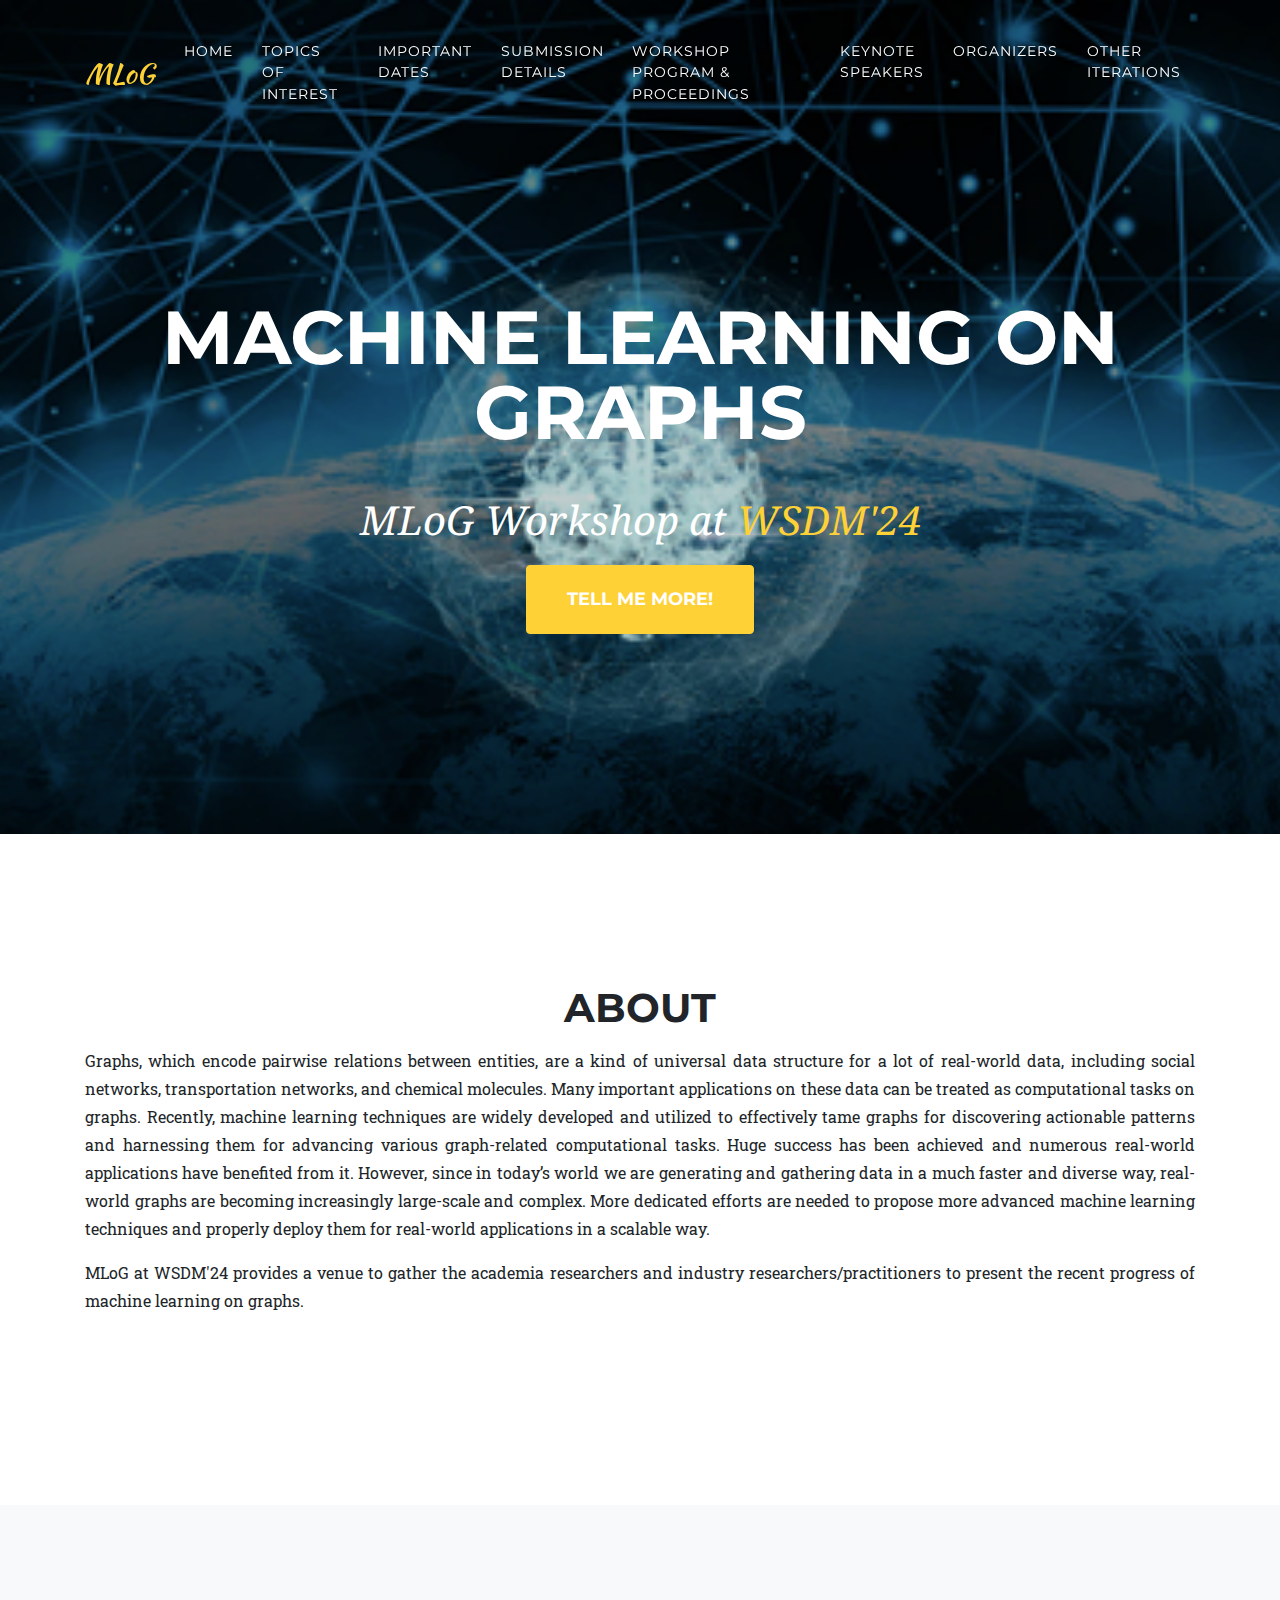
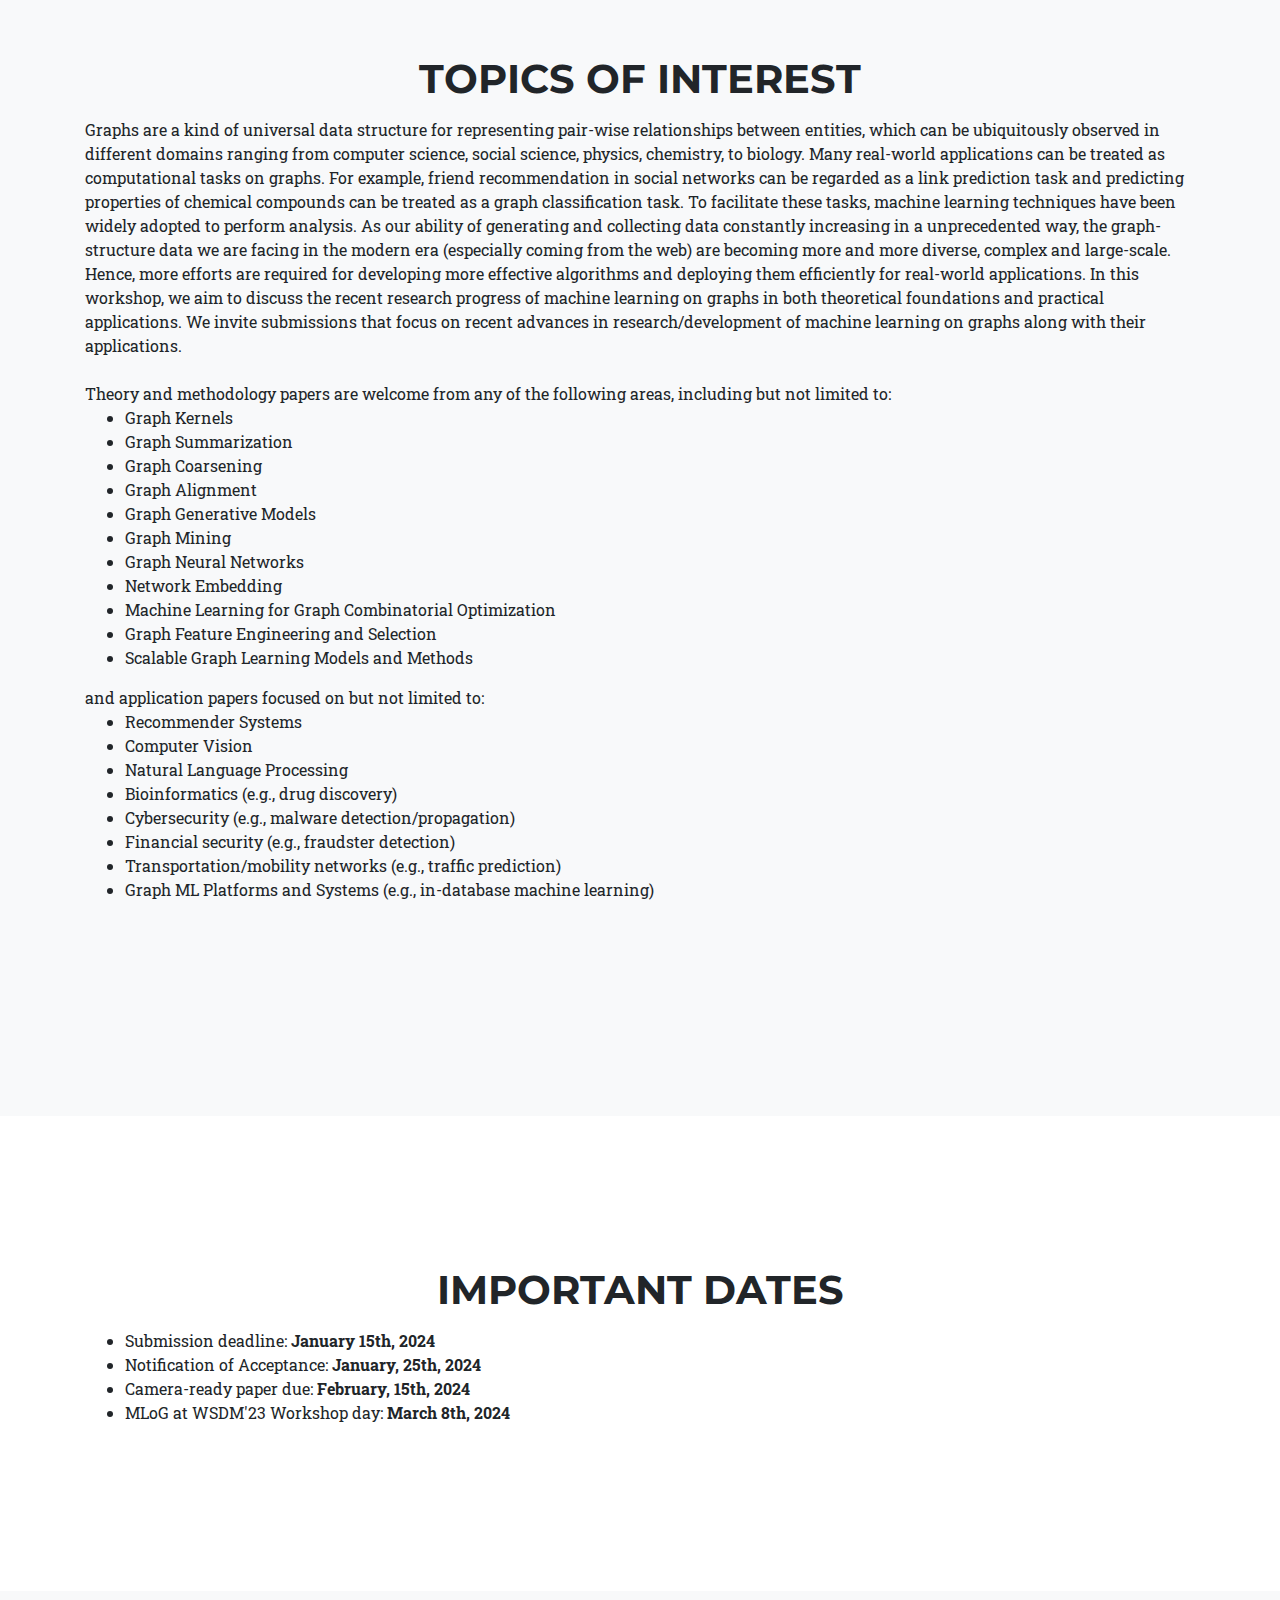
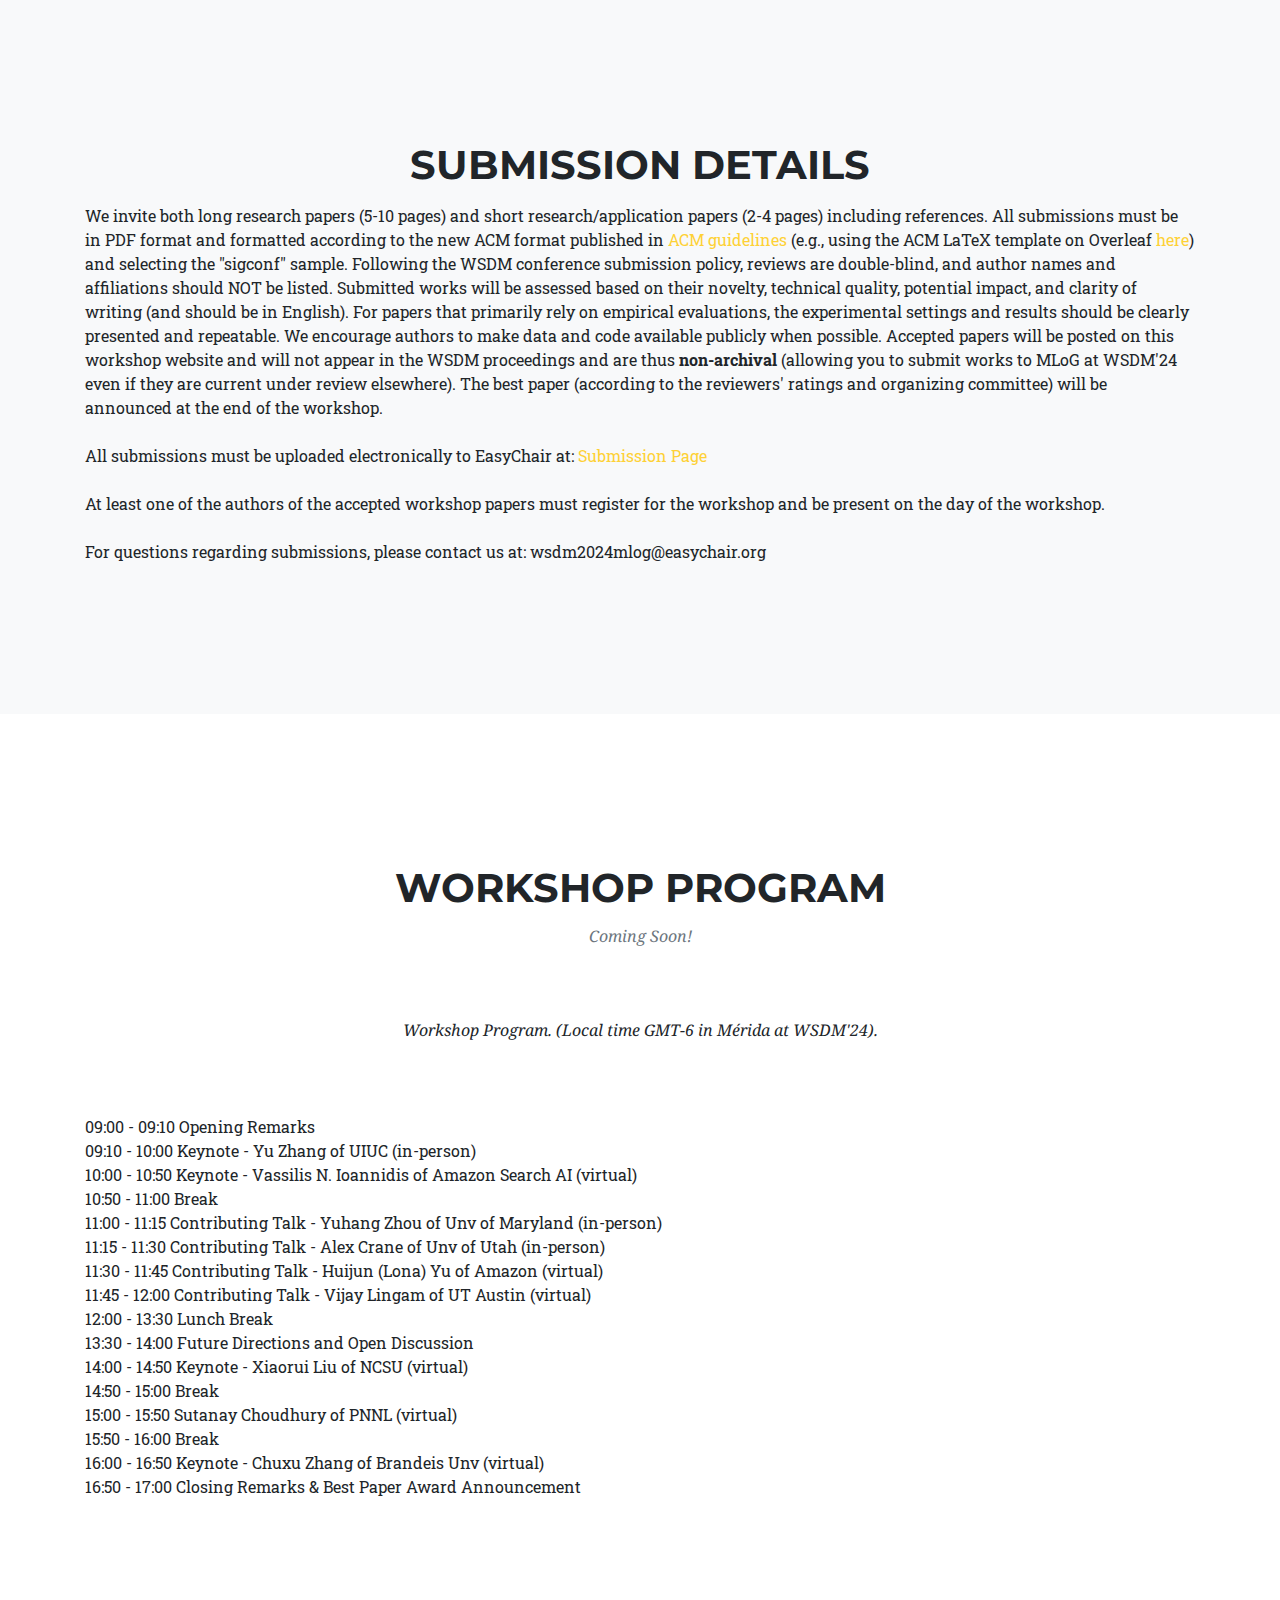
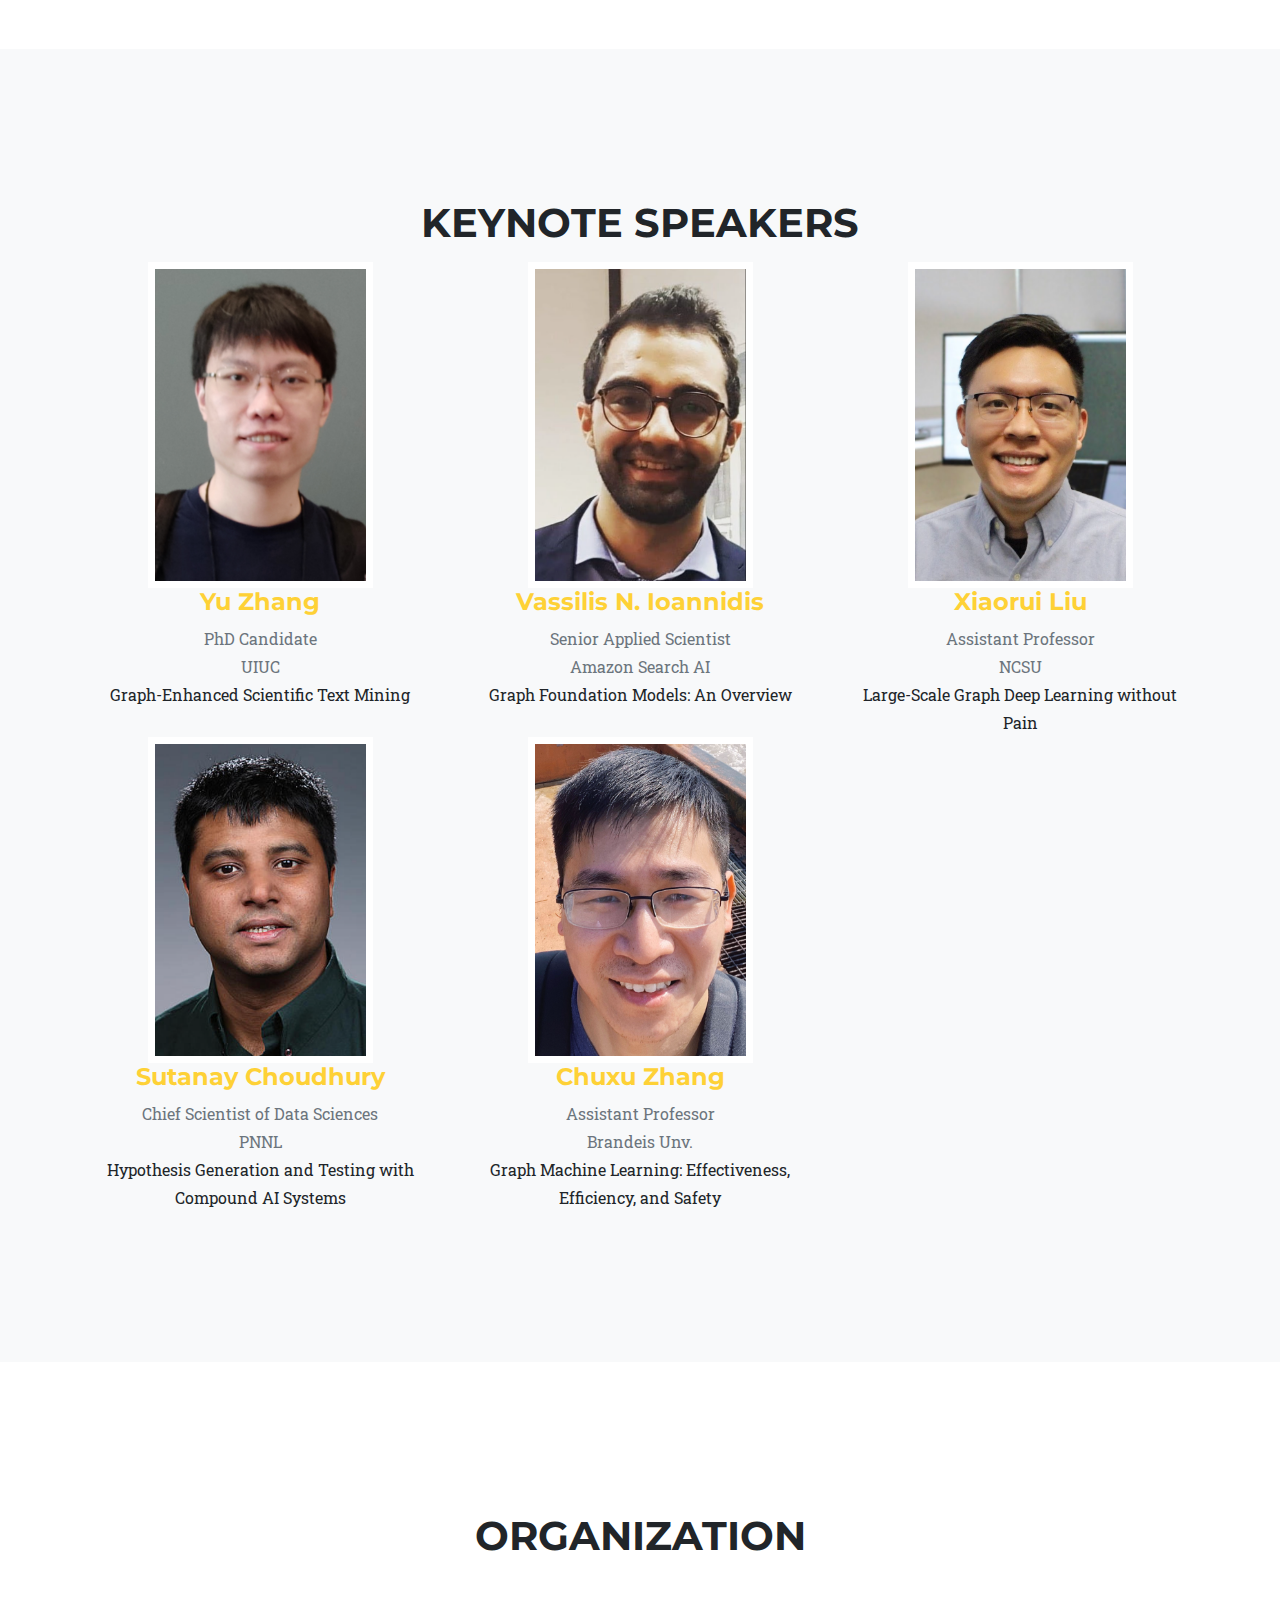
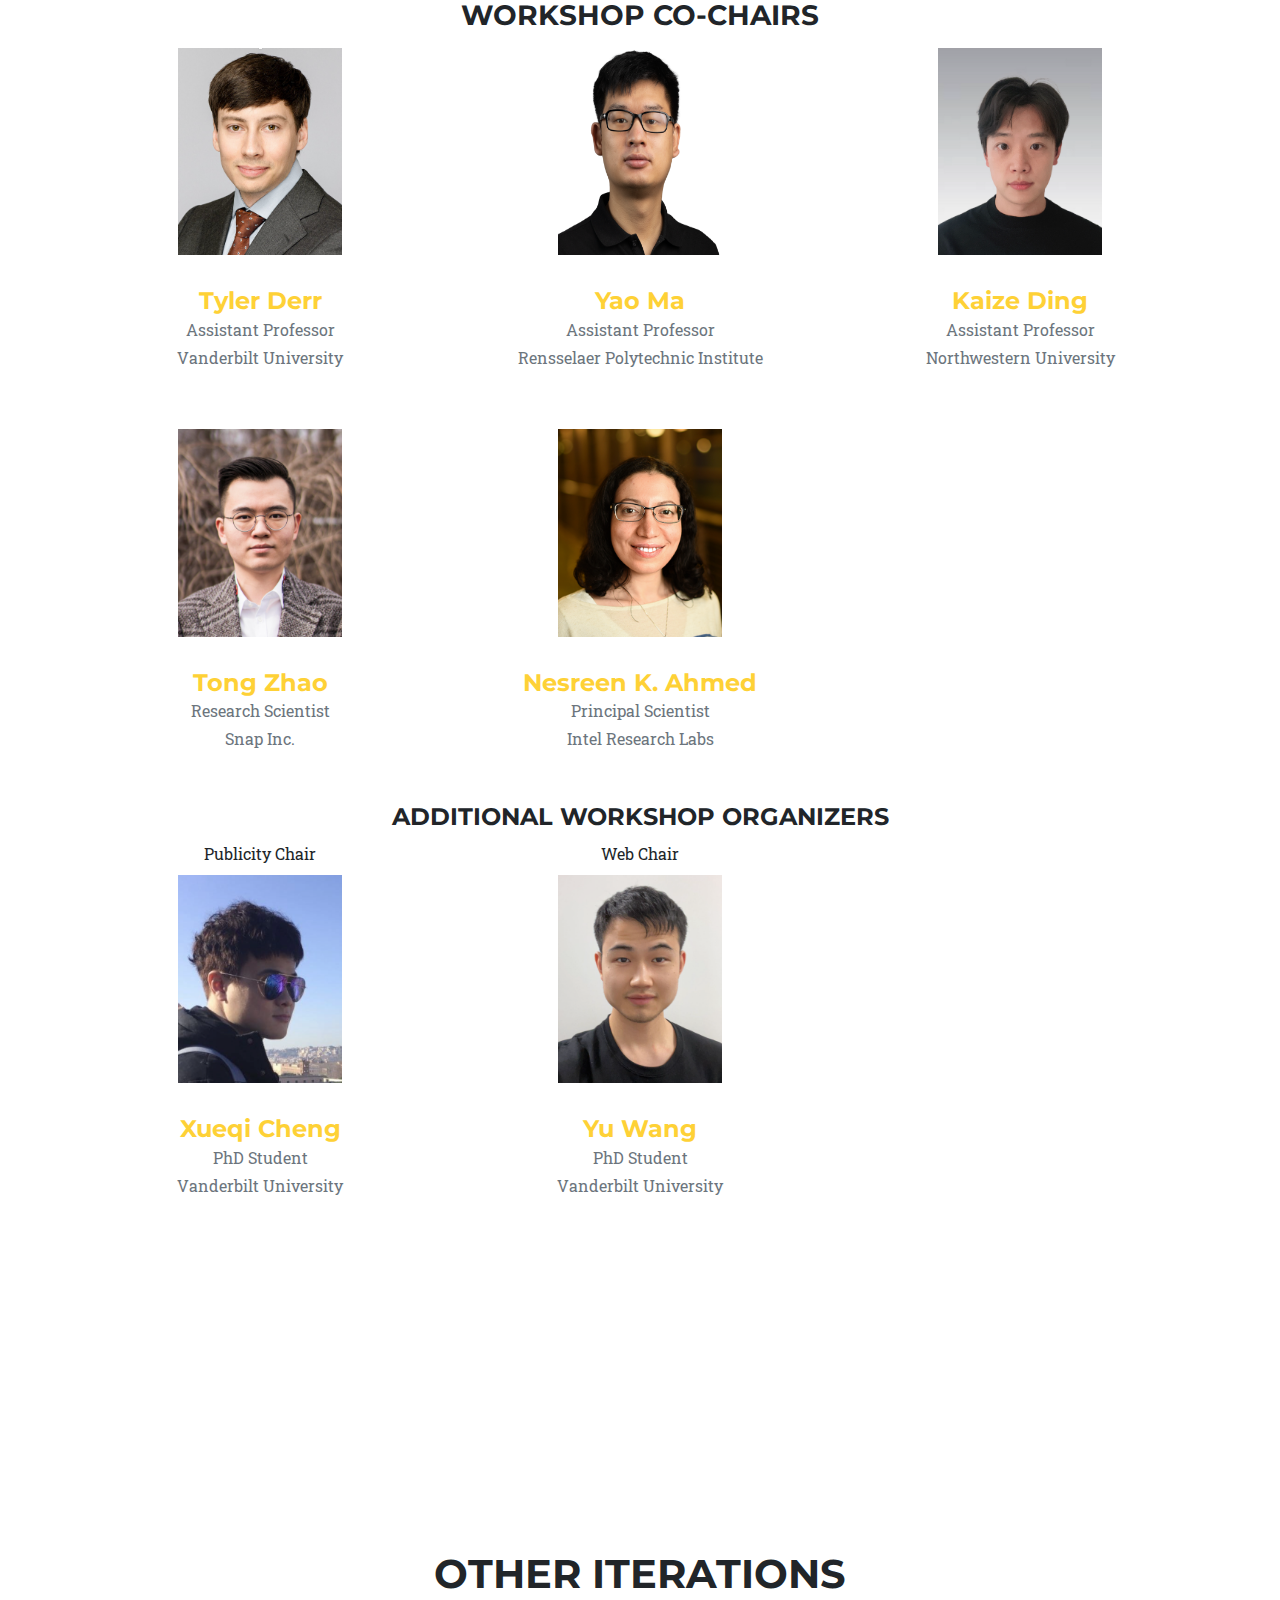
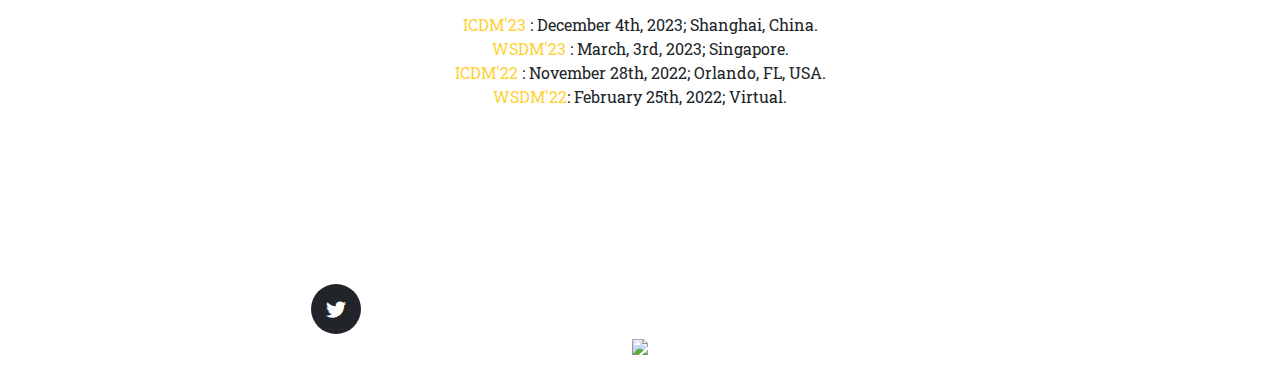
==== index.html @ b9ca14bf "Update index.html" ====
<!DOCTYPE html>
<html lang="en">

<head>

  <meta charset="utf-8">
  <meta name="viewport" content="width=device-width, initial-scale=1, shrink-to-fit=no">
  <meta name="description" content="">
  <meta name="author" content="">

  <title>Machine Learning on Graphs (MLoG) Workshop</title>

  <!-- Bootstrap core CSS -->
  <link href="vendor/bootstrap/css/bootstrap.min.css" rel="stylesheet">

  <!-- Custom fonts for this template -->
  <link href="vendor/fontawesome-free/css/all.min.css" rel="stylesheet" type="text/css">
  <link href="https://fonts.googleapis.com/css?family=Montserrat:400,700" rel="stylesheet" type="text/css">
  <link href='https://fonts.googleapis.com/css?family=Kaushan+Script' rel='stylesheet' type='text/css'>
  <link href='https://fonts.googleapis.com/css?family=Droid+Serif:400,700,400italic,700italic' rel='stylesheet'
    type='text/css'>
  <link href='https://fonts.googleapis.com/css?family=Roboto+Slab:400,100,300,700' rel='stylesheet' type='text/css'>

  <!-- Custom styles for this template -->
  <link href="css/agency.min.css" rel="stylesheet">

</head>

<body id="page-top">

  <!-- Navigation -->
  <nav class="navbar navbar-expand-lg navbar-dark fixed-top" id="mainNav">
    <div class="container">
      <a class="navbar-brand js-scroll-trigger" href="#page-top">MLoG</a>
      <button class="navbar-toggler navbar-toggler-right" type="button" data-toggle="collapse"
        data-target="#navbarResponsive" aria-controls="navbarResponsive" aria-expanded="false"
        aria-label="Toggle navigation">
        Menu
        <i class="fas fa-bars"></i>
      </button>
      <div class="collapse navbar-collapse" id="navbarResponsive">
        <ul class="navbar-nav text-uppercase ml-auto">
          <li class="nav-item">
            <a class="nav-link js-scroll-trigger" href="#home">Home</a>
          </li>
          <li class="nav-item">
            <a class="nav-link js-scroll-trigger" href="#toi">Topics of Interest</a>
          </li>
          <li class="nav-item">
            <a class="nav-link js-scroll-trigger" href="#dates">Important Dates</a>
          </li>
	  <li class="nav-item">
            <a class="nav-link js-scroll-trigger" href="#submission">Submission Details</a>
          </li>
          <li class="nav-item">
            <a class="nav-link js-scroll-trigger" href="#program">Workshop Program & Proceedings</a>
          </li>
	  <li class="nav-item">
            <a class="nav-link js-scroll-trigger" href="#keynote">Keynote Speakers</a>
          </li>
          <li class="nav-item">
            <a class="nav-link js-scroll-trigger" href="#team">Organizers</a>
          </li>
          <li class="nav-item">
            <a class="nav-link js-scroll-trigger" href="#past_years">Other Iterations</a>
          </li>
        </ul>
      </div>
    </div>
  </nav>

  <!-- Header -->
  <header class="masthead">
    <div class="container">
      <div class="intro-text">
        <div class="intro-heading text-uppercase">Machine Learning on Graphs</div>
	<div class="intro-lead-in">MLoG Workshop at <a href="https://www.wsdm-conference.org/2024/">WSDM'24</a></div>
	       <!-- <div class="intro-lead-in">Proceedings are available <a href="http://ceur-ws.org/Vol-2635/">on-line</a>.</div> -->
        <a class="btn btn-primary btn-xl text-uppercase js-scroll-trigger" href="#home">Tell Me More!</a>
      </div>
    </div>
  </header>

  <!-- Services -->
  <section id="home">
    <div class="container">
      <div class="row">
        <div class="col-lg-12 text-center">
          <h2 class="section-heading text-uppercase">About</h2>
          <!--<h3 class="section-subheading text-muted">Lorem ipsum dolor sit amet consectetur.</h3>-->
          <p style="text-align:justify">
	    Graphs, which encode pairwise relations between entities, are a kind of universal data structure for a lot of real-world data, including social networks, transportation networks, and chemical molecules. Many important applications on these data can be treated as computational tasks on graphs. Recently, machine learning techniques are widely developed and utilized to effectively tame graphs for discovering actionable patterns and harnessing them for advancing various graph-related  computational tasks. Huge success has been achieved and numerous real-world applications have benefited from it. However, since in today’s world we are generating and gathering data in a much faster and diverse way, real-world graphs are becoming increasingly large-scale and complex. More dedicated efforts are needed to propose more advanced machine learning techniques and properly deploy them for real-world applications in a scalable way.
          </p>

          <p style="text-align:justify">
	    MLoG at WSDM'24 provides a venue to gather the academia researchers and industry researchers/practitioners to present the recent progress of machine learning on graphs.
          </p>
          <br />
        </div>
      </div>
    </div>
  </section>

  <section class="bg-light" id="toi">
    <div class="container">
      <div class="row">
        <div class="col-lg-12 text-center">
          <h2 class="section-heading text-uppercase">Topics of Interest</h2>
          <div style="text-align:left">
	    Graphs are a kind of universal data structure for representing pair-wise relationships between entities, which can be ubiquitously observed in different domains ranging from computer science, social science, physics, chemistry, to biology. Many real-world applications can be treated as computational tasks on graphs. For example, friend recommendation in social networks can be regarded as a link prediction task and predicting properties of chemical compounds can be treated as a graph classification task. To facilitate these tasks, machine learning techniques have been widely adopted to perform analysis. As our ability of generating and collecting data constantly increasing in a unprecedented way, the graph-structure data we are facing in the modern era (especially coming from the web) are becoming more and more diverse, complex and large-scale. Hence, more efforts are required for developing more effective algorithms and deploying them efficiently for real-world applications. In this workshop, we aim to discuss the recent research progress of machine learning on graphs in both theoretical foundations and practical applications. We invite submissions that focus on recent advances in research/development of machine learning on graphs along with their applications.
<br /> <br /> 
	    Theory and methodology papers are welcome from any of the following areas, including but not limited to:	    
	    <br />
            <ul>
	      <li>Graph Kernels</li>
	      <li>Graph Summarization</li>
	      <li>Graph Coarsening</li>
	      <li>Graph Alignment</li>
	      <li>Graph Generative Models</li>
	      <li>Graph Mining</li>
	      <li>Graph Neural Networks</li>
	      <li>Network Embedding</li>
	      <li>Machine Learning for Graph Combinatorial Optimization</li>
	      <li>Graph Feature Engineering and Selection</li>
	      <li>Scalable Graph Learning Models and Methods</li>
            </ul>
            and application papers focused on but not limited to:<br />
            <ul>
	      <li>Recommender Systems</li>
	      <li>Computer Vision</li>
	      <li>Natural Language Processing</li>
	      <li>Bioinformatics (e.g., drug discovery)</li>
	      <li>Cybersecurity (e.g., malware detection/propagation)</li>
	      <li>Financial security (e.g., fraudster detection)</li>
	      <li>Transportation/mobility networks (e.g., traffic prediction)</li>
	      <li>Graph ML Platforms and Systems (e.g., in-database machine learning)</li>
            </ul>
            <br /><br />

          </div>
        </div>
      </div>

    </div>
  </section>

    <section id="dates">
    <div class="container">
      <div class="row">
        <div class="col-lg-12 text-center">
          <h2 class="section-heading text-uppercase">Important Dates</h2>
          <div style="text-align:left">
           <ul>
              <li>Submission deadline: <b>January 15th, 2024</b> </li>
              <li>Notification of Acceptance: <b>January, 25th, 2024</b> </li>
              <li>Camera-ready paper due: <b>February, 15th, 2024</b> </li>
              <li>MLoG at WSDM'23 Workshop day: <b>March 8th, 2024</b> </li>
            </ul>
            <!-- <div style="text-align:center"><a class="btn btn-primary btn-xl text-uppercase js-scroll-trigger"
                href="">Read
                CFP</a> -->
              </div>
          </div>
        </div>
      </div>

    </div>
  </section>



  <!-- Portfolio Grid -->
  <section class="bg-light" id="submission">
    <div class="container">
      <div class="row">
        <div class="col-lg-12 text-center">
          <h2 class="section-heading text-uppercase">Submission Details</h2>
          <div style="text-align:left">

	    We invite both long research papers (5-10 pages) and short research/application papers (2-4 pages) including references. All submissions must be in PDF format and formatted according to the new ACM format published in <a href='https://www.acm.org/publications/proceedings-template'>ACM guidelines</a> (e.g., using the ACM LaTeX template on Overleaf <a href="https://www.overleaf.com/gallery/tagged/acm-official#.WOuOk2e1taQ">here</a>) and selecting the "sigconf" sample. Following the WSDM conference submission policy, reviews are double-blind, and author names and affiliations should NOT be listed. Submitted works will be assessed based on their novelty, technical quality, potential impact, and clarity of writing (and should be in English). For papers that primarily rely on empirical evaluations, the experimental settings and results should be clearly presented and repeatable. We encourage authors to make data and code available publicly when possible. Accepted papers will be posted on this workshop website and will not appear in the WSDM proceedings and are thus <b>non-archival</b> (allowing you to submit works to MLoG at WSDM'24 even if they are current under review elsewhere). The best paper (according to the reviewers' ratings and organizing committee) will be announced at the end of the workshop.<br /><br />

	    All submissions must be uploaded electronically to EasyChair at: <a href="https://easychair.org/my/conference?conf=wsdm2024mlog">Submission Page</a><br /><br />

	    At least one of the authors of the accepted workshop papers must register for the workshop and be present on the day of the workshop.<br /><br />

	    For questions regarding submissions, please contact us at: wsdm2024mlog@easychair.org
	    
          </div>
        </div>
      </div>

    </div>
  </section>

  <!-- About -->
    <section id="program">
    <div class="container">
      <div class="row">
        <div class="col-lg-12 text-center">
          <h2 class="section-heading text-uppercase">Workshop Program</h2>
 	  <h3 class="section-subheading text-muted">Coming Soon!</h3>
          <ul style="text-align:justify">
		  
          </ul>
		  
          </ul>

          <h3 class="section-subheading">Workshop Program. (Local time GMT-6 in Mérida at WSDM'24).</h3>
          <div style="text-align:left">
		  
	  
	  
          09:00 - 09:10 Opening Remarks <br />
	  09:10 - 10:00 Keynote - Yu Zhang of UIUC (in-person)<br />
	  10:00 - 10:50 Keynote - Vassilis N. Ioannidis of Amazon Search AI (virtual)<br />
	  10:50 - 11:00 Break <br />
	  11:00 - 11:15 Contributing Talk - Yuhang Zhou of Unv of Maryland (in-person)<br />
	  11:15 - 11:30 Contributing Talk - Alex Crane of Unv of Utah (in-person)<br />
	  11:30 - 11:45 Contributing Talk - Huijun (Lona) Yu of Amazon (virtual)<br />
	  11:45 - 12:00 Contributing Talk - Vijay Lingam of UT Austin (virtual)<br />
	  12:00 - 13:30 Lunch Break<br /> 
	  13:30 - 14:00 Future Directions and Open Discussion<br /> 
	  14:00 - 14:50 Keynote - Xiaorui Liu of NCSU (virtual)<br /> 
	  14:50 - 15:00 Break <br />
	  15:00 - 15:50 Sutanay Choudhury of PNNL (virtual) <br />
	  15:50 - 16:00 Break <br />
	  16:00 - 16:50 Keynote - Chuxu Zhang of Brandeis Unv (virtual)<br /> 
	  16:50 - 17:00 Closing Remarks & Best Paper Award Announcement<br />
  	   
	  </div>
        </div>
      </div>
  </section>

  

  <section class='bg-light' id="keynote">
    <div class="container">
      <div class="row">
        <div class="col-lg-12 text-center">
          <h2 class="section-heading text-uppercase">Keynote Speakers</h2>


		
	  <div class="row">

            <div class="col-sm-4">
              <div class="keynotee">
		<a href="https://yuzhimanhua.github.io/"><img src="img/YuZhang.png" alt=""></a>
		<h4><a href="https://yuzhimanhua.github.io/">Yu Zhang</a></h4>
		<p class="text-muted" style="display:inline">PhD Candidate</p></br>
		<p class="text-muted" style="display:inline"> UIUC</p></br>
		<p style="display:inline">Graph-Enhanced Scientific Text Mining</p><br />
              </div>	  
            </div>

 	    <div class="col-sm-4">
              <div class="keynotee">
		<a href="https://sites.google.com/site/vasioannidispw/home"><img src="img/VassilisIoannidis.png" alt=""></a>
		<h4><a href="https://sites.google.com/site/vasioannidispw/home">Vassilis N. Ioannidis</a></h4>
		<p class="text-muted" style="display:inline">Senior Applied Scientist</p></br>
		<p class="text-muted" style="display:inline">Amazon Search AI</p></br>
		 <p style="display:inline">Graph Foundation Models: An Overview</p><br />
              </div>	  
            </div> 	    


	    <div class="col-sm-4">
              <div class="keynotee">
		<a href="https://sites.google.com/ncsu.edu/xiaorui/"><img src="img/XiaoruiLiu.png" alt=""></a>
		<h4><a href="https://sites.google.com/ncsu.edu/xiaorui/">Xiaorui Liu</a></h4>
		<p class="text-muted" style="display:inline">Assistant Professor</p></br>
		<p class="text-muted" style="display:inline">NCSU</p></br>
		<p style="display:inline">Large-Scale Graph Deep Learning without Pain</p><br />
              </div>	  
            </div>


	    <div class="col-sm-4">
              <div class="keynotee">
		<a href="https://sutanay.github.io/"><img src="img/SutanayChoudhury.png" alt=""></a>
		<h4><a href="https://sutanay.github.io/">Sutanay Choudhury</a></h4>
		<p class="text-muted" style="display:inline">Chief Scientist of Data Sciences</p></br>
		<p class="text-muted" style="display:inline">PNNL</p></br>
		<p style="display:inline">Hypothesis Generation and Testing with Compound AI Systems</p><br />
              </div>	  
            </div> 
		  
	    	    
	    <div class="col-sm-4">
              <div class="keynotee">
		<a href="https://chuxuzhang.github.io/"><img src="img/ChuxuZhang.png" alt=""></a>
		<h4><a href="https://chuxuzhang.github.io/">Chuxu Zhang</a></h4>
		<p class="text-muted" style="display:inline">Assistant Professor</p></br>
		<p class="text-muted" style="display:inline">Brandeis Unv.</p></br>
		<p style="display:inline">Graph Machine Learning: Effectiveness, Efficiency, and Safety</p><br />
              </div>	  
            </div> 

		
		</div>	
	</div>

  </section>


 <!-- Team -->
  <section id="team">
    <div class="container">

      <div class="row">
        <div class="col-lg-12 text-center">
          <h2 class="section-heading text-uppercase">Organization</h2>
          <!--<h3 class="section-subheading text-muted">Lorem ipsum dolor sit amet consectetur.</h3>-->
        </div>
      </div>
      <br>
      <div class="col-lg-12 text-center">
	<h3 class="section-heading text-uppercase">Workshop Co-Chairs</h3>
      </div>
      
<div class="row">
        <div class="col-sm-4">
          <div class="team-member">
            <a href="http://www.TylerDerr.com"><img style="max-width:none" class="mx-auto" src="img/TylerDerr.png" alt=""></a>
            <h4><a href="http://www.TylerDerr.com">Tyler Derr</a></h4>
            <p class="text-muted" style="display:inline">Assistant Professor</p>
	    <p class="text-muted">Vanderbilt University</p>
            <ul class="list-inline social-buttons">
            </ul>
          </div>
        </div> 
  

        <div class="col-sm-4">
          <div class="team-member">
            <a href="https://yaoma24.github.io/"><img style="max-width:none" class="mx-auto" src="img/YaoMa2.png" alt=""></a> <!--  rounded-circle-->
            <h4><a href="https://yaoma24.github.io/">Yao Ma</a></h4>
            <p class="text-muted" style="display:inline">Assistant Professor</p>
	    <p class="text-muted">Rensselaer Polytechnic Institute</p>
            <ul class="list-inline social-buttons">
            </ul>
          </div>
        </div> 


	        <div class="col-sm-4">
          <div class="team-member">
            <a href="https://kaize0409.github.io/"><img style="max-width:none" class="mx-auto" src="img/KaizeDing.png" alt=""></a> <!--  rounded-circle-->
            <h4><a href="https://kaize0409.github.io/">Kaize Ding</a></h4>
            <p class="text-muted" style="display:inline">Assistant Professor</p>
	    <p class="text-muted">Northwestern University</p>
            <ul class="list-inline social-buttons">
            </ul>
          </div>
        </div> 

	
	        <div class="col-sm-4">
          <div class="team-member">
            <a href="https://tzhao.io/"><img style="max-width:none" class="mx-auto" src="img/TongZhao.png" alt=""></a> <!--  rounded-circle-->
            <h4><a href="https://tzhao.io/">Tong Zhao</a></h4>
            <p class="text-muted" style="display:inline">Research Scientist</p>
	    <p class="text-muted">Snap Inc.</p>
            <ul class="list-inline social-buttons">
            </ul>
          </div>
        </div> 

	        <div class="col-sm-4">
          <div class="team-member">
            <a href="http://nesreenahmed.com/"><img style="max-width:none" class="mx-auto" src="img/NesreenAhmed.png" alt=""></a> <!--  rounded-circle-->
            <h4><a href="http://nesreenahmed.com/">Nesreen K. Ahmed</a></h4>
            <p class="text-muted" style="display:inline">Principal Scientist</p>
	    <p class="text-muted">Intel Research Labs</p>
            <ul class="list-inline social-buttons">
            </ul>
          </div>
        </div> 





  
      <br /><br />

      <br>


 <div class="col-lg-12 text-center">
	<h4 class="section-heading text-uppercase">Additional Workshop Organizers</h4>
	<div class="row">

	  

	  <div class="col-sm-4">
	  <div class="team-member">
	    <p style="display:inline">Publicity Chair</p><br /> 
            <a href="https://xueqic.github.io/"><img style="max-width:none" class="mx-auto" src="img/xueqi.png" alt=""></a>
            <h4><a href="https://xueqic.github.io/">Xueqi Cheng</a></h4>
            <p class="text-muted" style="display:inline">PhD Student</p>
	    <p class="text-muted" >Vanderbilt University</p>
            <ul class="list-inline social-buttons">
            </ul>
          </div>
	  </div> 
	 
	<div class="col-sm-4">
	  <div class="team-member">
	    <p style="display:inline">Web Chair</p><br /> 
            <a href="https://yuwvandy.github.io/"><img style="max-width:none" class="mx-auto" src="img/yu.png" alt=""></a>
            <h4><a href="https://yuwvandy.github.io/">Yu Wang</a></h4>
            <p class="text-muted" style="display:inline">PhD Student</p>
	    <p class="text-muted" >Vanderbilt University</p>
            <ul class="list-inline social-buttons">
            </ul>
          </div>

	 </div> 
	</div>
      </div> 


      </div>
     <!-- 
      <div class="row bg-light">
        <div class="col-lg-8 mx-auto  text-center">
          <h4 class="section-heading text-uppercase">Program Committeee</h4>
	    <div style="text-align:left">
              <ul>
	        <li> TBD </li>
              </ul>
            </div>
	  </div>
        </div>
      </div>
      <br /><br />
      -->
     


  </section>

  <section id="past_years">
    <div class="container">
      <div class="row">
        <div class="col-lg-12 text-center">
          <h2 class="section-heading text-uppercase">Other Iterations</h2>
          <div style="margin-left:auto;margin-right:auto;">
              <a href="https://mlog-workshop.github.io/icdm23">ICDM'23 </a>: December 4th, 2023; Shanghai, China. <br>
              
              <a href="https://mlog-workshop.github.io/wsdm23">WSDM'23 </a>: March, 3rd, 2023; Singapore. <br>
              <a href="https://mlog-workshop.github.io/icdm22">ICDM'22 </a>: November 28th, 2022; Orlando, FL, USA. <br>

              <a href="https://mlog-workshop.github.io/wsdm22">WSDM'22</a>: February 25th, 2022; Virtual. <br>
              
            <!-- <div style="text-align:center"><a class="btn btn-primary btn-xl text-uppercase js-scroll-trigger"
                href="">Read
                CFP</a> -->
              </div>
          </div>
        </div>
      </div>

    </div>
  </section>

  <!-- 
  <section class="py-5">
    <div class="row">
      <div class="col-lg-12 text-center">
        <h2 class="section-heading text-uppercase">Sponsors</h2>
      </div>
    </div>
    <div class="container">
      <div class="row">
        <div class="col-md-2 col-sm-5">
          <div style="text-align: center">
            <a href="http://www.labex-efl.com/wordpress/">
              <img class="img-fluid d-block mx-auto" src="img/logos/logo_labex_efl.jpg" alt="">
            </a>
          </div>
        </div>
      </div>
    </div>
  </section>
  -->
  
  <!-- Clients 
    <section class="py-5">
      <div class="container">
        <div class="row">
          <div class="col-md-3 col-sm-6">
            <a href="#">
              <img class="img-fluid d-block mx-auto" src="img/logos/envato.jpg" alt="">
            </a>
          </div>
          <div class="col-md-3 col-sm-6">
            <a href="#">
              <img class="img-fluid d-block mx-auto" src="img/logos/designmodo.jpg" alt="">
            </a>
          </div>
          <div class="col-md-3 col-sm-6">
            <a href="#">
              <img class="img-fluid d-block mx-auto" src="img/logos/themeforest.jpg" alt="">
            </a>
          </div>
          <div class="col-md-3 col-sm-6">
            <a href="#">
              <img class="img-fluid d-block mx-auto" src="img/logos/creative-market.jpg" alt="">
            </a>
          </div>
        </div>
      </div>
    </section>-->

  <!-- Contact 
    <section id="contact" >
      <div class="container">
        <div class="row">
          <div class="col-lg-12 text-center">
            <h2 class="section-heading text-uppercase">Contact Us</h2>
            <h3 class="section-subheading text-muted">Lorem ipsum dolor sit amet consectetur.</h3>
          </div>
        </div>
        <div class="row">
          <div class="col-lg-12">
            <form id="contactForm" name="sentMessage" novalidate="novalidate">
              <div class="row">
                <div class="col-md-6">
                  <div class="form-group">
                    <input class="form-control" id="name" type="text" placeholder="Your Name *" required="required" data-validation-required-message="Please enter your name.">
                    <p class="help-block text-danger"></p>
                  </div>
                  <div class="form-group">
                    <input class="form-control" id="email" type="email" placeholder="Your Email *" required="required" data-validation-required-message="Please enter your email address.">
                    <p class="help-block text-danger"></p>
                  </div>
                  <div class="form-group">
                    <input class="form-control" id="phone" type="tel" placeholder="Your Phone *" required="required" data-validation-required-message="Please enter your phone number.">
                    <p class="help-block text-danger"></p>
                  </div>
                </div>
                <div class="col-md-6">
                  <div class="form-group">
                    <textarea class="form-control" id="message" placeholder="Your Message *" required="required" data-validation-required-message="Please enter a message."></textarea>
                    <p class="help-block text-danger"></p>
                  </div>
                </div>
                <div class="clearfix"></div>
                <div class="col-lg-12 text-center">
                  <div id="success"></div>
                  <button id="sendMessageButton" class="btn btn-primary btn-xl text-uppercase" type="submit">Send Message</button>
                </div>
              </div>
            </form>
          </div>
        </div>
      </div>
    </section>-->

  <!-- Footer --> 
    <footer>
      <div class="container">
        <div class="row">
	  <div class="col-lg-8 mx-auto  text-center">
          <!--<div class="col-md-4">
            <span class="copyright">Copyright &copy; Your Website 2018</span>
          </div>-->
          <div class="col-md-2 col-sm-5">
            <ul class="list-inline social-buttons">
              <li class="list-inline-item">
                <a href="https://twitter.com/MLoG_Workshop">
                  <i class="fab fa-twitter"></i>
                </a>
              </li>
              <!-- <li class="list-inline-item">
                <a href="#">
                  <i class="fab fa-facebook-f"></i>
                </a>
              </li>
              <li class="list-inline-item">
                <a href="#">
                  <i class="fab fa-linkedin-in"></i>
                </a>
              </li>-->
            </ul>
          </div>

	  <a href="https://clustrmaps.com/site/1bl2d" title="Visit tracker"><img src="//www.clustrmaps.com/map_v2.png?d=thhPDQSm423zwtB8ZIAogRPZmStgsjhGhhdPEn8720Q&cl=ffffff"></a>
		<!-- <script type="text/javascript" id="clustrmaps" src="//clustrmaps.com/map_v2.js?d=thhPDQSm423zwtB8ZIAogRPZmStgsjhGhhdPEn8720Q&cl=ffffff&w=a"></script> -->
          
          </div>
	  </div>
      </div>
    </footer>


  <!-- Bootstrap core JavaScript -->

  <script src="vendor/jquery/jquery.min.js"></script>
  <script src="vendor/bootstrap/js/bootstrap.bundle.min.js"></script>

  <!-- Plugin JavaScript -->
  <script src="vendor/jquery-easing/jquery.easing.min.js"></script>

  <!-- Contact form JavaScript -->
  <script src="js/jqBootstrapValidation.js"></script>
  <script src="js/contact_me.js"></script>

  <!-- Custom scripts for this template -->
  <script src="js/agency.min.js"></script>

</body>

</html>
---- vendor/fontawesome-free/css/all.min.css ----
/*!
 * Font Awesome Free 5.3.1 by @fontawesome - https://fontawesome.com
 * License - https://fontawesome.com/license/free (Icons: CC BY 4.0, Fonts: SIL OFL 1.1, Code: MIT License)
 */
.fa,.fab,.fal,.far,.fas{-moz-osx-font-smoothing:grayscale;-webkit-font-smoothing:antialiased;display:inline-block;font-style:normal;font-variant:normal;text-rendering:auto;line-height:1}.fa-lg{font-size:1.33333em;line-height:.75em;vertical-align:-.0667em}.fa-xs{font-size:.75em}.fa-sm{font-size:.875em}.fa-1x{font-size:1em}.fa-2x{font-size:2em}.fa-3x{font-size:3em}.fa-4x{font-size:4em}.fa-5x{font-size:5em}.fa-6x{font-size:6em}.fa-7x{font-size:7em}.fa-8x{font-size:8em}.fa-9x{font-size:9em}.fa-10x{font-size:10em}.fa-fw{text-align:center;width:1.25em}.fa-ul{list-style-type:none;margin-left:2.5em;padding-left:0}.fa-ul>li{position:relative}.fa-li{left:-2em;position:absolute;text-align:center;width:2em;line-height:inherit}.fa-border{border:.08em solid #eee;border-radius:.1em;padding:.2em .25em .15em}.fa-pull-left{float:left}.fa-pull-right{float:right}.fa.fa-pull-left,.fab.fa-pull-left,.fal.fa-pull-left,.far.fa-pull-left,.fas.fa-pull-left{margin-right:.3em}.fa.fa-pull-right,.fab.fa-pull-right,.fal.fa-pull-right,.far.fa-pull-right,.fas.fa-pull-right{margin-left:.3em}.fa-spin{animation:fa-spin 2s infinite linear}.fa-pulse{animation:fa-spin 1s infinite steps(8)}@keyframes fa-spin{0%{transform:rotate(0deg)}to{transform:rotate(1turn)}}.fa-rotate-90{-ms-filter:"progid:DXImageTransform.Microsoft.BasicImage(rotation=1)";transform:rotate(90deg)}.fa-rotate-180{-ms-filter:"progid:DXImageTransform.Microsoft.BasicImage(rotation=2)";transform:rotate(180deg)}.fa-rotate-270{-ms-filter:"progid:DXImageTransform.Microsoft.BasicImage(rotation=3)";transform:rotate(270deg)}.fa-flip-horizontal{-ms-filter:"progid:DXImageTransform.Microsoft.BasicImage(rotation=0, mirror=1)";transform:scaleX(-1)}.fa-flip-vertical{transform:scaleY(-1)}.fa-flip-horizontal.fa-flip-vertical,.fa-flip-vertical{-ms-filter:"progid:DXImageTransform.Microsoft.BasicImage(rotation=2, mirror=1)"}.fa-flip-horizontal.fa-flip-vertical{transform:scale(-1)}:root .fa-flip-horizontal,:root .fa-flip-vertical,:root .fa-rotate-90,:root .fa-rotate-180,:root .fa-rotate-270{-webkit-filter:none;filter:none}.fa-stack{display:inline-block;height:2em;line-height:2em;position:relative;vertical-align:middle;width:2em}.fa-stack-1x,.fa-stack-2x{left:0;position:absolute;text-align:center;width:100%}.fa-stack-1x{line-height:inherit}.fa-stack-2x{font-size:2em}.fa-inverse{color:#fff}.fa-500px:before{content:"\f26e"}.fa-accessible-icon:before{content:"\f368"}.fa-accusoft:before{content:"\f369"}.fa-ad:before{content:"\f641"}.fa-address-book:before{content:"\f2b9"}.fa-address-card:before{content:"\f2bb"}.fa-adjust:before{content:"\f042"}.fa-adn:before{content:"\f170"}.fa-adversal:before{content:"\f36a"}.fa-affiliatetheme:before{content:"\f36b"}.fa-air-freshener:before{content:"\f5d0"}.fa-algolia:before{content:"\f36c"}.fa-align-center:before{content:"\f037"}.fa-align-justify:before{content:"\f039"}.fa-align-left:before{content:"\f036"}.fa-align-right:before{content:"\f038"}.fa-alipay:before{content:"\f642"}.fa-allergies:before{content:"\f461"}.fa-amazon:before{content:"\f270"}.fa-amazon-pay:before{content:"\f42c"}.fa-ambulance:before{content:"\f0f9"}.fa-american-sign-language-interpreting:before{content:"\f2a3"}.fa-amilia:before{content:"\f36d"}.fa-anchor:before{content:"\f13d"}.fa-android:before{content:"\f17b"}.fa-angellist:before{content:"\f209"}.fa-angle-double-down:before{content:"\f103"}.fa-angle-double-left:before{content:"\f100"}.fa-angle-double-right:before{content:"\f101"}.fa-angle-double-up:before{content:"\f102"}.fa-angle-down:before{content:"\f107"}.fa-angle-left:before{content:"\f104"}.fa-angle-right:before{content:"\f105"}.fa-angle-up:before{content:"\f106"}.fa-angry:before{content:"\f556"}.fa-angrycreative:before{content:"\f36e"}.fa-angular:before{content:"\f420"}.fa-ankh:before{content:"\f644"}.fa-app-store:before{content:"\f36f"}.fa-app-store-ios:before{content:"\f370"}.fa-apper:before{content:"\f371"}.fa-apple:before{content:"\f179"}.fa-apple-alt:before{content:"\f5d1"}.fa-apple-pay:before{content:"\f415"}.fa-archive:before{content:"\f187"}.fa-archway:before{content:"\f557"}.fa-arrow-alt-circle-down:before{content:"\f358"}.fa-arrow-alt-circle-left:before{content:"\f359"}.fa-arrow-alt-circle-right:before{content:"\f35a"}.fa-arrow-alt-circle-up:before{content:"\f35b"}.fa-arrow-circle-down:before{content:"\f0ab"}.fa-arrow-circle-left:before{content:"\f0a8"}.fa-arrow-circle-right:before{content:"\f0a9"}.fa-arrow-circle-up:before{content:"\f0aa"}.fa-arrow-down:before{content:"\f063"}.fa-arrow-left:before{content:"\f060"}.fa-arrow-right:before{content:"\f061"}.fa-arrow-up:before{content:"\f062"}.fa-arrows-alt:before{content:"\f0b2"}.fa-arrows-alt-h:before{content:"\f337"}.fa-arrows-alt-v:before{content:"\f338"}.fa-assistive-listening-systems:before{content:"\f2a2"}.fa-asterisk:before{content:"\f069"}.fa-asymmetrik:before{content:"\f372"}.fa-at:before{content:"\f1fa"}.fa-atlas:before{content:"\f558"}.fa-atom:before{content:"\f5d2"}.fa-audible:before{content:"\f373"}.fa-audio-description:before{content:"\f29e"}.fa-autoprefixer:before{content:"\f41c"}.fa-avianex:before{content:"\f374"}.fa-aviato:before{content:"\f421"}.fa-award:before{content:"\f559"}.fa-aws:before{content:"\f375"}.fa-backspace:before{content:"\f55a"}.fa-backward:before{content:"\f04a"}.fa-balance-scale:before{content:"\f24e"}.fa-ban:before{content:"\f05e"}.fa-band-aid:before{content:"\f462"}.fa-bandcamp:before{content:"\f2d5"}.fa-barcode:before{content:"\f02a"}.fa-bars:before{content:"\f0c9"}.fa-baseball-ball:before{content:"\f433"}.fa-basketball-ball:before{content:"\f434"}.fa-bath:before{content:"\f2cd"}.fa-battery-empty:before{content:"\f244"}.fa-battery-full:before{content:"\f240"}.fa-battery-half:before{content:"\f242"}.fa-battery-quarter:before{content:"\f243"}.fa-battery-three-quarters:before{content:"\f241"}.fa-bed:before{content:"\f236"}.fa-beer:before{content:"\f0fc"}.fa-behance:before{content:"\f1b4"}.fa-behance-square:before{content:"\f1b5"}.fa-bell:before{content:"\f0f3"}.fa-bell-slash:before{content:"\f1f6"}.fa-bezier-curve:before{content:"\f55b"}.fa-bible:before{content:"\f647"}.fa-bicycle:before{content:"\f206"}.fa-bimobject:before{content:"\f378"}.fa-binoculars:before{content:"\f1e5"}.fa-birthday-cake:before{content:"\f1fd"}.fa-bitbucket:before{content:"\f171"}.fa-bitcoin:before{content:"\f379"}.fa-bity:before{content:"\f37a"}.fa-black-tie:before{content:"\f27e"}.fa-blackberry:before{content:"\f37b"}.fa-blender:before{content:"\f517"}.fa-blind:before{content:"\f29d"}.fa-blogger:before{content:"\f37c"}.fa-blogger-b:before{content:"\f37d"}.fa-bluetooth:before{content:"\f293"}.fa-bluetooth-b:before{content:"\f294"}.fa-bold:before{content:"\f032"}.fa-bolt:before{content:"\f0e7"}.fa-bomb:before{content:"\f1e2"}.fa-bone:before{content:"\f5d7"}.fa-bong:before{content:"\f55c"}.fa-book:before{content:"\f02d"}.fa-book-open:before{content:"\f518"}.fa-book-reader:before{content:"\f5da"}.fa-bookmark:before{content:"\f02e"}.fa-bowling-ball:before{content:"\f436"}.fa-box:before{content:"\f466"}.fa-box-open:before{content:"\f49e"}.fa-boxes:before{content:"\f468"}.fa-braille:before{content:"\f2a1"}.fa-brain:before{content:"\f5dc"}.fa-briefcase:before{content:"\f0b1"}.fa-briefcase-medical:before{content:"\f469"}.fa-broadcast-tower:before{content:"\f519"}.fa-broom:before{content:"\f51a"}.fa-brush:before{content:"\f55d"}.fa-btc:before{content:"\f15a"}.fa-bug:before{content:"\f188"}.fa-building:before{content:"\f1ad"}.fa-bullhorn:before{content:"\f0a1"}.fa-bullseye:before{content:"\f140"}.fa-burn:before{content:"\f46a"}.fa-buromobelexperte:before{content:"\f37f"}.fa-bus:before{content:"\f207"}.fa-bus-alt:before{content:"\f55e"}.fa-business-time:before{content:"\f64a"}.fa-buysellads:before{content:"\f20d"}.fa-calculator:before{content:"\f1ec"}.fa-calendar:before{content:"\f133"}.fa-calendar-alt:before{content:"\f073"}.fa-calendar-check:before{content:"\f274"}.fa-calendar-minus:before{content:"\f272"}.fa-calendar-plus:before{content:"\f271"}.fa-calendar-times:before{content:"\f273"}.fa-camera:before{content:"\f030"}.fa-camera-retro:before{content:"\f083"}.fa-cannabis:before{content:"\f55f"}.fa-capsules:before{content:"\f46b"}.fa-car:before{content:"\f1b9"}.fa-car-alt:before{content:"\f5de"}.fa-car-battery:before{content:"\f5df"}.fa-car-crash:before{content:"\f5e1"}.fa-car-side:before{content:"\f5e4"}.fa-caret-down:before{content:"\f0d7"}.fa-caret-left:before{content:"\f0d9"}.fa-caret-right:before{content:"\f0da"}.fa-caret-square-down:before{content:"\f150"}.fa-caret-square-left:before{content:"\f191"}.fa-caret-square-right:before{content:"\f152"}.fa-caret-square-up:before{content:"\f151"}.fa-caret-up:before{content:"\f0d8"}.fa-cart-arrow-down:before{content:"\f218"}.fa-cart-plus:before{content:"\f217"}.fa-cc-amazon-pay:before{content:"\f42d"}.fa-cc-amex:before{content:"\f1f3"}.fa-cc-apple-pay:before{content:"\f416"}.fa-cc-diners-club:before{content:"\f24c"}.fa-cc-discover:before{content:"\f1f2"}.fa-cc-jcb:before{content:"\f24b"}.fa-cc-mastercard:before{content:"\f1f1"}.fa-cc-paypal:before{content:"\f1f4"}.fa-cc-stripe:before{content:"\f1f5"}.fa-cc-visa:before{content:"\f1f0"}.fa-centercode:before{content:"\f380"}.fa-certificate:before{content:"\f0a3"}.fa-chalkboard:before{content:"\f51b"}.fa-chalkboard-teacher:before{content:"\f51c"}.fa-charging-station:before{content:"\f5e7"}.fa-chart-area:before{content:"\f1fe"}.fa-chart-bar:before{content:"\f080"}.fa-chart-line:before{content:"\f201"}.fa-chart-pie:before{content:"\f200"}.fa-check:before{content:"\f00c"}.fa-check-circle:before{content:"\f058"}.fa-check-double:before{content:"\f560"}.fa-check-square:before{content:"\f14a"}.fa-chess:before{content:"\f439"}.fa-chess-bishop:before{content:"\f43a"}.fa-chess-board:before{content:"\f43c"}.fa-chess-king:before{content:"\f43f"}.fa-chess-knight:before{content:"\f441"}.fa-chess-pawn:before{content:"\f443"}.fa-chess-queen:before{content:"\f445"}.fa-chess-rook:before{content:"\f447"}.fa-chevron-circle-down:before{content:"\f13a"}.fa-chevron-circle-left:before{content:"\f137"}.fa-chevron-circle-right:before{content:"\f138"}.fa-chevron-circle-up:before{content:"\f139"}.fa-chevron-down:before{content:"\f078"}.fa-chevron-left:before{content:"\f053"}.fa-chevron-right:before{content:"\f054"}.fa-chevron-up:before{content:"\f077"}.fa-child:before{content:"\f1ae"}.fa-chrome:before{content:"\f268"}.fa-church:before{content:"\f51d"}.fa-circle:before{content:"\f111"}.fa-circle-notch:before{content:"\f1ce"}.fa-city:before{content:"\f64f"}.fa-clipboard:before{content:"\f328"}.fa-clipboard-check:before{content:"\f46c"}.fa-clipboard-list:before{content:"\f46d"}.fa-clock:before{content:"\f017"}.fa-clone:before{content:"\f24d"}.fa-closed-captioning:before{content:"\f20a"}.fa-cloud:before{content:"\f0c2"}.fa-cloud-download-alt:before{content:"\f381"}.fa-cloud-upload-alt:before{content:"\f382"}.fa-cloudscale:before{content:"\f383"}.fa-cloudsmith:before{content:"\f384"}.fa-cloudversify:before{content:"\f385"}.fa-cocktail:before{content:"\f561"}.fa-code:before{content:"\f121"}.fa-code-branch:before{content:"\f126"}.fa-codepen:before{content:"\f1cb"}.fa-codiepie:before{content:"\f284"}.fa-coffee:before{content:"\f0f4"}.fa-cog:before{content:"\f013"}.fa-cogs:before{content:"\f085"}.fa-coins:before{content:"\f51e"}.fa-columns:before{content:"\f0db"}.fa-comment:before{content:"\f075"}.fa-comment-alt:before{content:"\f27a"}.fa-comment-dollar:before{content:"\f651"}.fa-comment-dots:before{content:"\f4ad"}.fa-comment-slash:before{content:"\f4b3"}.fa-comments:before{content:"\f086"}.fa-comments-dollar:before{content:"\f653"}.fa-compact-disc:before{content:"\f51f"}.fa-compass:before{content:"\f14e"}.fa-compress:before{content:"\f066"}.fa-concierge-bell:before{content:"\f562"}.fa-connectdevelop:before{content:"\f20e"}.fa-contao:before{content:"\f26d"}.fa-cookie:before{content:"\f563"}.fa-cookie-bite:before{content:"\f564"}.fa-copy:before{content:"\f0c5"}.fa-copyright:before{content:"\f1f9"}.fa-couch:before{content:"\f4b8"}.fa-cpanel:before{content:"\f388"}.fa-creative-commons:before{content:"\f25e"}.fa-creative-commons-by:before{content:"\f4e7"}.fa-creative-commons-nc:before{content:"\f4e8"}.fa-creative-commons-nc-eu:before{content:"\f4e9"}.fa-creative-commons-nc-jp:before{content:"\f4ea"}.fa-creative-commons-nd:before{content:"\f4eb"}.fa-creative-commons-pd:before{content:"\f4ec"}.fa-creative-commons-pd-alt:before{content:"\f4ed"}.fa-creative-commons-remix:before{content:"\f4ee"}.fa-creative-commons-sa:before{content:"\f4ef"}.fa-creative-commons-sampling:before{content:"\f4f0"}.fa-creative-commons-sampling-plus:before{content:"\f4f1"}.fa-creative-commons-share:before{content:"\f4f2"}.fa-credit-card:before{content:"\f09d"}.fa-crop:before{content:"\f125"}.fa-crop-alt:before{content:"\f565"}.fa-cross:before{content:"\f654"}.fa-crosshairs:before{content:"\f05b"}.fa-crow:before{content:"\f520"}.fa-crown:before{content:"\f521"}.fa-css3:before{content:"\f13c"}.fa-css3-alt:before{content:"\f38b"}.fa-cube:before{content:"\f1b2"}.fa-cubes:before{content:"\f1b3"}.fa-cut:before{content:"\f0c4"}.fa-cuttlefish:before{content:"\f38c"}.fa-d-and-d:before{content:"\f38d"}.fa-dashcube:before{content:"\f210"}.fa-database:before{content:"\f1c0"}.fa-deaf:before{content:"\f2a4"}.fa-delicious:before{content:"\f1a5"}.fa-deploydog:before{content:"\f38e"}.fa-deskpro:before{content:"\f38f"}.fa-desktop:before{content:"\f108"}.fa-deviantart:before{content:"\f1bd"}.fa-dharmachakra:before{content:"\f655"}.fa-diagnoses:before{content:"\f470"}.fa-dice:before{content:"\f522"}.fa-dice-five:before{content:"\f523"}.fa-dice-four:before{content:"\f524"}.fa-dice-one:before{content:"\f525"}.fa-dice-six:before{content:"\f526"}.fa-dice-three:before{content:"\f527"}.fa-dice-two:before{content:"\f528"}.fa-digg:before{content:"\f1a6"}.fa-digital-ocean:before{content:"\f391"}.fa-digital-tachograph:before{content:"\f566"}.fa-directions:before{content:"\f5eb"}.fa-discord:before{content:"\f392"}.fa-discourse:before{content:"\f393"}.fa-divide:before{content:"\f529"}.fa-dizzy:before{content:"\f567"}.fa-dna:before{content:"\f471"}.fa-dochub:before{content:"\f394"}.fa-docker:before{content:"\f395"}.fa-dollar-sign:before{content:"\f155"}.fa-dolly:before{content:"\f472"}.fa-dolly-flatbed:before{content:"\f474"}.fa-donate:before{content:"\f4b9"}.fa-door-closed:before{content:"\f52a"}.fa-door-open:before{content:"\f52b"}.fa-dot-circle:before{content:"\f192"}.fa-dove:before{content:"\f4ba"}.fa-download:before{content:"\f019"}.fa-draft2digital:before{content:"\f396"}.fa-drafting-compass:before{content:"\f568"}.fa-draw-polygon:before{content:"\f5ee"}.fa-dribbble:before{content:"\f17d"}.fa-dribbble-square:before{content:"\f397"}.fa-dropbox:before{content:"\f16b"}.fa-drum:before{content:"\f569"}.fa-drum-steelpan:before{content:"\f56a"}.fa-drupal:before{content:"\f1a9"}.fa-dumbbell:before{content:"\f44b"}.fa-dyalog:before{content:"\f399"}.fa-earlybirds:before{content:"\f39a"}.fa-ebay:before{content:"\f4f4"}.fa-edge:before{content:"\f282"}.fa-edit:before{content:"\f044"}.fa-eject:before{content:"\f052"}.fa-elementor:before{content:"\f430"}.fa-ellipsis-h:before{content:"\f141"}.fa-ellipsis-v:before{content:"\f142"}.fa-ello:before{content:"\f5f1"}.fa-ember:before{content:"\f423"}.fa-empire:before{content:"\f1d1"}.fa-envelope:before{content:"\f0e0"}.fa-envelope-open:before{content:"\f2b6"}.fa-envelope-open-text:before{content:"\f658"}.fa-envelope-square:before{content:"\f199"}.fa-envira:before{content:"\f299"}.fa-equals:before{content:"\f52c"}.fa-eraser:before{content:"\f12d"}.fa-erlang:before{content:"\f39d"}.fa-ethereum:before{content:"\f42e"}.fa-etsy:before{content:"\f2d7"}.fa-euro-sign:before{content:"\f153"}.fa-exchange-alt:before{content:"\f362"}.fa-exclamation:before{content:"\f12a"}.fa-exclamation-circle:before{content:"\f06a"}.fa-exclamation-triangle:before{content:"\f071"}.fa-expand:before{content:"\f065"}.fa-expand-arrows-alt:before{content:"\f31e"}.fa-expeditedssl:before{content:"\f23e"}.fa-external-link-alt:before{content:"\f35d"}.fa-external-link-square-alt:before{content:"\f360"}.fa-eye:before{content:"\f06e"}.fa-eye-dropper:before{content:"\f1fb"}.fa-eye-slash:before{content:"\f070"}.fa-facebook:before{content:"\f09a"}.fa-facebook-f:before{content:"\f39e"}.fa-facebook-messenger:before{content:"\f39f"}.fa-facebook-square:before{content:"\f082"}.fa-fast-backward:before{content:"\f049"}.fa-fast-forward:before{content:"\f050"}.fa-fax:before{content:"\f1ac"}.fa-feather:before{content:"\f52d"}.fa-feather-alt:before{content:"\f56b"}.fa-female:before{content:"\f182"}.fa-fighter-jet:before{content:"\f0fb"}.fa-file:before{content:"\f15b"}.fa-file-alt:before{content:"\f15c"}.fa-file-archive:before{content:"\f1c6"}.fa-file-audio:before{content:"\f1c7"}.fa-file-code:before{content:"\f1c9"}.fa-file-contract:before{content:"\f56c"}.fa-file-download:before{content:"\f56d"}.fa-file-excel:before{content:"\f1c3"}.fa-file-export:before{content:"\f56e"}.fa-file-image:before{content:"\f1c5"}.fa-file-import:before{content:"\f56f"}.fa-file-invoice:before{content:"\f570"}.fa-file-invoice-dollar:before{content:"\f571"}.fa-file-medical:before{content:"\f477"}.fa-file-medical-alt:before{content:"\f478"}.fa-file-pdf:before{content:"\f1c1"}.fa-file-powerpoint:before{content:"\f1c4"}.fa-file-prescription:before{content:"\f572"}.fa-file-signature:before{content:"\f573"}.fa-file-upload:before{content:"\f574"}.fa-file-video:before{content:"\f1c8"}.fa-file-word:before{content:"\f1c2"}.fa-fill:before{content:"\f575"}.fa-fill-drip:before{content:"\f576"}.fa-film:before{content:"\f008"}.fa-filter:before{content:"\f0b0"}.fa-fingerprint:before{content:"\f577"}.fa-fire:before{content:"\f06d"}.fa-fire-extinguisher:before{content:"\f134"}.fa-firefox:before{content:"\f269"}.fa-first-aid:before{content:"\f479"}.fa-first-order:before{content:"\f2b0"}.fa-first-order-alt:before{content:"\f50a"}.fa-firstdraft:before{content:"\f3a1"}.fa-fish:before{content:"\f578"}.fa-flag:before{content:"\f024"}.fa-flag-checkered:before{content:"\f11e"}.fa-flask:before{content:"\f0c3"}.fa-flickr:before{content:"\f16e"}.fa-flipboard:before{content:"\f44d"}.fa-flushed:before{content:"\f579"}.fa-fly:before{content:"\f417"}.fa-folder:before{content:"\f07b"}.fa-folder-minus:before{content:"\f65d"}.fa-folder-open:before{content:"\f07c"}.fa-folder-plus:before{content:"\f65e"}.fa-font:before{content:"\f031"}.fa-font-awesome:before{content:"\f2b4"}.fa-font-awesome-alt:before{content:"\f35c"}.fa-font-awesome-flag:before{content:"\f425"}.fa-font-awesome-logo-full:before{content:"\f4e6"}.fa-fonticons:before{content:"\f280"}.fa-fonticons-fi:before{content:"\f3a2"}.fa-football-ball:before{content:"\f44e"}.fa-fort-awesome:before{content:"\f286"}.fa-fort-awesome-alt:before{content:"\f3a3"}.fa-forumbee:before{content:"\f211"}.fa-forward:before{content:"\f04e"}.fa-foursquare:before{content:"\f180"}.fa-free-code-camp:before{content:"\f2c5"}.fa-freebsd:before{content:"\f3a4"}.fa-frog:before{content:"\f52e"}.fa-frown:before{content:"\f119"}.fa-frown-open:before{content:"\f57a"}.fa-fulcrum:before{content:"\f50b"}.fa-funnel-dollar:before{content:"\f662"}.fa-futbol:before{content:"\f1e3"}.fa-galactic-republic:before{content:"\f50c"}.fa-galactic-senate:before{content:"\f50d"}.fa-gamepad:before{content:"\f11b"}.fa-gas-pump:before{content:"\f52f"}.fa-gavel:before{content:"\f0e3"}.fa-gem:before{content:"\f3a5"}.fa-genderless:before{content:"\f22d"}.fa-get-pocket:before{content:"\f265"}.fa-gg:before{content:"\f260"}.fa-gg-circle:before{content:"\f261"}.fa-gift:before{content:"\f06b"}.fa-git:before{content:"\f1d3"}.fa-git-square:before{content:"\f1d2"}.fa-github:before{content:"\f09b"}.fa-github-alt:before{content:"\f113"}.fa-github-square:before{content:"\f092"}.fa-gitkraken:before{content:"\f3a6"}.fa-gitlab:before{content:"\f296"}.fa-gitter:before{content:"\f426"}.fa-glass-martini:before{content:"\f000"}.fa-glass-martini-alt:before{content:"\f57b"}.fa-glasses:before{content:"\f530"}.fa-glide:before{content:"\f2a5"}.fa-glide-g:before{content:"\f2a6"}.fa-globe:before{content:"\f0ac"}.fa-globe-africa:before{content:"\f57c"}.fa-globe-americas:before{content:"\f57d"}.fa-globe-asia:before{content:"\f57e"}.fa-gofore:before{content:"\f3a7"}.fa-golf-ball:before{content:"\f450"}.fa-goodreads:before{content:"\f3a8"}.fa-goodreads-g:before{content:"\f3a9"}.fa-google:before{content:"\f1a0"}.fa-google-drive:before{content:"\f3aa"}.fa-google-play:before{content:"\f3ab"}.fa-google-plus:before{content:"\f2b3"}.fa-google-plus-g:before{content:"\f0d5"}.fa-google-plus-square:before{content:"\f0d4"}.fa-google-wallet:before{content:"\f1ee"}.fa-gopuram:before{content:"\f664"}.fa-graduation-cap:before{content:"\f19d"}.fa-gratipay:before{content:"\f184"}.fa-grav:before{content:"\f2d6"}.fa-greater-than:before{content:"\f531"}.fa-greater-than-equal:before{content:"\f532"}.fa-grimace:before{content:"\f57f"}.fa-grin:before{content:"\f580"}.fa-grin-alt:before{content:"\f581"}.fa-grin-beam:before{content:"\f582"}.fa-grin-beam-sweat:before{content:"\f583"}.fa-grin-hearts:before{content:"\f584"}.fa-grin-squint:before{content:"\f585"}.fa-grin-squint-tears:before{content:"\f586"}.fa-grin-stars:before{content:"\f587"}.fa-grin-tears:before{content:"\f588"}.fa-grin-tongue:before{content:"\f589"}.fa-grin-tongue-squint:before{content:"\f58a"}.fa-grin-tongue-wink:before{content:"\f58b"}.fa-grin-wink:before{content:"\f58c"}.fa-grip-horizontal:before{content:"\f58d"}.fa-grip-vertical:before{content:"\f58e"}.fa-gripfire:before{content:"\f3ac"}.fa-grunt:before{content:"\f3ad"}.fa-gulp:before{content:"\f3ae"}.fa-h-square:before{content:"\f0fd"}.fa-hacker-news:before{content:"\f1d4"}.fa-hacker-news-square:before{content:"\f3af"}.fa-hackerrank:before{content:"\f5f7"}.fa-hamsa:before{content:"\f665"}.fa-hand-holding:before{content:"\f4bd"}.fa-hand-holding-heart:before{content:"\f4be"}.fa-hand-holding-usd:before{content:"\f4c0"}.fa-hand-lizard:before{content:"\f258"}.fa-hand-paper:before{content:"\f256"}.fa-hand-peace:before{content:"\f25b"}.fa-hand-point-down:before{content:"\f0a7"}.fa-hand-point-left:before{content:"\f0a5"}.fa-hand-point-right:before{content:"\f0a4"}.fa-hand-point-up:before{content:"\f0a6"}.fa-hand-pointer:before{content:"\f25a"}.fa-hand-rock:before{content:"\f255"}.fa-hand-scissors:before{content:"\f257"}.fa-hand-spock:before{content:"\f259"}.fa-hands:before{content:"\f4c2"}.fa-hands-helping:before{content:"\f4c4"}.fa-handshake:before{content:"\f2b5"}.fa-hashtag:before{content:"\f292"}.fa-haykal:before{content:"\f666"}.fa-hdd:before{content:"\f0a0"}.fa-heading:before{content:"\f1dc"}.fa-headphones:before{content:"\f025"}.fa-headphones-alt:before{content:"\f58f"}.fa-headset:before{content:"\f590"}.fa-heart:before{content:"\f004"}.fa-heartbeat:before{content:"\f21e"}.fa-helicopter:before{content:"\f533"}.fa-highlighter:before{content:"\f591"}.fa-hips:before{content:"\f452"}.fa-hire-a-helper:before{content:"\f3b0"}.fa-history:before{content:"\f1da"}.fa-hockey-puck:before{content:"\f453"}.fa-home:before{content:"\f015"}.fa-hooli:before{content:"\f427"}.fa-hornbill:before{content:"\f592"}.fa-hospital:before{content:"\f0f8"}.fa-hospital-alt:before{content:"\f47d"}.fa-hospital-symbol:before{content:"\f47e"}.fa-hot-tub:before{content:"\f593"}.fa-hotel:before{content:"\f594"}.fa-hotjar:before{content:"\f3b1"}.fa-hourglass:before{content:"\f254"}.fa-hourglass-end:before{content:"\f253"}.fa-hourglass-half:before{content:"\f252"}.fa-hourglass-start:before{content:"\f251"}.fa-houzz:before{content:"\f27c"}.fa-html5:before{content:"\f13b"}.fa-hubspot:before{content:"\f3b2"}.fa-i-cursor:before{content:"\f246"}.fa-id-badge:before{content:"\f2c1"}.fa-id-card:before{content:"\f2c2"}.fa-id-card-alt:before{content:"\f47f"}.fa-image:before{content:"\f03e"}.fa-images:before{content:"\f302"}.fa-imdb:before{content:"\f2d8"}.fa-inbox:before{content:"\f01c"}.fa-indent:before{content:"\f03c"}.fa-industry:before{content:"\f275"}.fa-infinity:before{content:"\f534"}.fa-info:before{content:"\f129"}.fa-info-circle:before{content:"\f05a"}.fa-instagram:before{content:"\f16d"}.fa-internet-explorer:before{content:"\f26b"}.fa-ioxhost:before{content:"\f208"}.fa-italic:before{content:"\f033"}.fa-itunes:before{content:"\f3b4"}.fa-itunes-note:before{content:"\f3b5"}.fa-java:before{content:"\f4e4"}.fa-jedi:before{content:"\f669"}.fa-jedi-order:before{content:"\f50e"}.fa-jenkins:before{content:"\f3b6"}.fa-joget:before{content:"\f3b7"}.fa-joint:before{content:"\f595"}.fa-joomla:before{content:"\f1aa"}.fa-journal-whills:before{content:"\f66a"}.fa-js:before{content:"\f3b8"}.fa-js-square:before{content:"\f3b9"}.fa-jsfiddle:before{content:"\f1cc"}.fa-kaaba:before{content:"\f66b"}.fa-kaggle:before{content:"\f5fa"}.fa-key:before{content:"\f084"}.fa-keybase:before{content:"\f4f5"}.fa-keyboard:before{content:"\f11c"}.fa-keycdn:before{content:"\f3ba"}.fa-khanda:before{content:"\f66d"}.fa-kickstarter:before{content:"\f3bb"}.fa-kickstarter-k:before{content:"\f3bc"}.fa-kiss:before{content:"\f596"}.fa-kiss-beam:before{content:"\f597"}.fa-kiss-wink-heart:before{content:"\f598"}.fa-kiwi-bird:before{content:"\f535"}.fa-korvue:before{content:"\f42f"}.fa-landmark:before{content:"\f66f"}.fa-language:before{content:"\f1ab"}.fa-laptop:before{content:"\f109"}.fa-laptop-code:before{content:"\f5fc"}.fa-laravel:before{content:"\f3bd"}.fa-lastfm:before{content:"\f202"}.fa-lastfm-square:before{content:"\f203"}.fa-laugh:before{content:"\f599"}.fa-laugh-beam:before{content:"\f59a"}.fa-laugh-squint:before{content:"\f59b"}.fa-laugh-wink:before{content:"\f59c"}.fa-layer-group:before{content:"\f5fd"}.fa-leaf:before{content:"\f06c"}.fa-leanpub:before{content:"\f212"}.fa-lemon:before{content:"\f094"}.fa-less:before{content:"\f41d"}.fa-less-than:before{content:"\f536"}.fa-less-than-equal:before{content:"\f537"}.fa-level-down-alt:before{content:"\f3be"}.fa-level-up-alt:before{content:"\f3bf"}.fa-life-ring:before{content:"\f1cd"}.fa-lightbulb:before{content:"\f0eb"}.fa-line:before{content:"\f3c0"}.fa-link:before{content:"\f0c1"}.fa-linkedin:before{content:"\f08c"}.fa-linkedin-in:before{content:"\f0e1"}.fa-linode:before{content:"\f2b8"}.fa-linux:before{content:"\f17c"}.fa-lira-sign:before{content:"\f195"}.fa-list:before{content:"\f03a"}.fa-list-alt:before{content:"\f022"}.fa-list-ol:before{content:"\f0cb"}.fa-list-ul:before{content:"\f0ca"}.fa-location-arrow:before{content:"\f124"}.fa-lock:before{content:"\f023"}.fa-lock-open:before{content:"\f3c1"}.fa-long-arrow-alt-down:before{content:"\f309"}.fa-long-arrow-alt-left:before{content:"\f30a"}.fa-long-arrow-alt-right:before{content:"\f30b"}.fa-long-arrow-alt-up:before{content:"\f30c"}.fa-low-vision:before{content:"\f2a8"}.fa-luggage-cart:before{content:"\f59d"}.fa-lyft:before{content:"\f3c3"}.fa-magento:before{content:"\f3c4"}.fa-magic:before{content:"\f0d0"}.fa-magnet:before{content:"\f076"}.fa-mail-bulk:before{content:"\f674"}.fa-mailchimp:before{content:"\f59e"}.fa-male:before{content:"\f183"}.fa-mandalorian:before{content:"\f50f"}.fa-map:before{content:"\f279"}.fa-map-marked:before{content:"\f59f"}.fa-map-marked-alt:before{content:"\f5a0"}.fa-map-marker:before{content:"\f041"}.fa-map-marker-alt:before{content:"\f3c5"}.fa-map-pin:before{content:"\f276"}.fa-map-signs:before{content:"\f277"}.fa-markdown:before{content:"\f60f"}.fa-marker:before{content:"\f5a1"}.fa-mars:before{content:"\f222"}.fa-mars-double:before{content:"\f227"}.fa-mars-stroke:before{content:"\f229"}.fa-mars-stroke-h:before{content:"\f22b"}.fa-mars-stroke-v:before{content:"\f22a"}.fa-mastodon:before{content:"\f4f6"}.fa-maxcdn:before{content:"\f136"}.fa-medal:before{content:"\f5a2"}.fa-medapps:before{content:"\f3c6"}.fa-medium:before{content:"\f23a"}.fa-medium-m:before{content:"\f3c7"}.fa-medkit:before{content:"\f0fa"}.fa-medrt:before{content:"\f3c8"}.fa-meetup:before{content:"\f2e0"}.fa-megaport:before{content:"\f5a3"}.fa-meh:before{content:"\f11a"}.fa-meh-blank:before{content:"\f5a4"}.fa-meh-rolling-eyes:before{content:"\f5a5"}.fa-memory:before{content:"\f538"}.fa-menorah:before{content:"\f676"}.fa-mercury:before{content:"\f223"}.fa-microchip:before{content:"\f2db"}.fa-microphone:before{content:"\f130"}.fa-microphone-alt:before{content:"\f3c9"}.fa-microphone-alt-slash:before{content:"\f539"}.fa-microphone-slash:before{content:"\f131"}.fa-microscope:before{content:"\f610"}.fa-microsoft:before{content:"\f3ca"}.fa-minus:before{content:"\f068"}.fa-minus-circle:before{content:"\f056"}.fa-minus-square:before{content:"\f146"}.fa-mix:before{content:"\f3cb"}.fa-mixcloud:before{content:"\f289"}.fa-mizuni:before{content:"\f3cc"}.fa-mobile:before{content:"\f10b"}.fa-mobile-alt:before{content:"\f3cd"}.fa-modx:before{content:"\f285"}.fa-monero:before{content:"\f3d0"}.fa-money-bill:before{content:"\f0d6"}.fa-money-bill-alt:before{content:"\f3d1"}.fa-money-bill-wave:before{content:"\f53a"}.fa-money-bill-wave-alt:before{content:"\f53b"}.fa-money-check:before{content:"\f53c"}.fa-money-check-alt:before{content:"\f53d"}.fa-monument:before{content:"\f5a6"}.fa-moon:before{content:"\f186"}.fa-mortar-pestle:before{content:"\f5a7"}.fa-mosque:before{content:"\f678"}.fa-motorcycle:before{content:"\f21c"}.fa-mouse-pointer:before{content:"\f245"}.fa-music:before{content:"\f001"}.fa-napster:before{content:"\f3d2"}.fa-neos:before{content:"\f612"}.fa-neuter:before{content:"\f22c"}.fa-newspaper:before{content:"\f1ea"}.fa-nimblr:before{content:"\f5a8"}.fa-nintendo-switch:before{content:"\f418"}.fa-node:before{content:"\f419"}.fa-node-js:before{content:"\f3d3"}.fa-not-equal:before{content:"\f53e"}.fa-notes-medical:before{content:"\f481"}.fa-npm:before{content:"\f3d4"}.fa-ns8:before{content:"\f3d5"}.fa-nutritionix:before{content:"\f3d6"}.fa-object-group:before{content:"\f247"}.fa-object-ungroup:before{content:"\f248"}.fa-odnoklassniki:before{content:"\f263"}.fa-odnoklassniki-square:before{content:"\f264"}.fa-oil-can:before{content:"\f613"}.fa-old-republic:before{content:"\f510"}.fa-om:before{content:"\f679"}.fa-opencart:before{content:"\f23d"}.fa-openid:before{content:"\f19b"}.fa-opera:before{content:"\f26a"}.fa-optin-monster:before{content:"\f23c"}.fa-osi:before{content:"\f41a"}.fa-outdent:before{content:"\f03b"}.fa-page4:before{content:"\f3d7"}.fa-pagelines:before{content:"\f18c"}.fa-paint-brush:before{content:"\f1fc"}.fa-paint-roller:before{content:"\f5aa"}.fa-palette:before{content:"\f53f"}.fa-palfed:before{content:"\f3d8"}.fa-pallet:before{content:"\f482"}.fa-paper-plane:before{content:"\f1d8"}.fa-paperclip:before{content:"\f0c6"}.fa-parachute-box:before{content:"\f4cd"}.fa-paragraph:before{content:"\f1dd"}.fa-parking:before{content:"\f540"}.fa-passport:before{content:"\f5ab"}.fa-pastafarianism:before{content:"\f67b"}.fa-paste:before{content:"\f0ea"}.fa-patreon:before{content:"\f3d9"}.fa-pause:before{content:"\f04c"}.fa-pause-circle:before{content:"\f28b"}.fa-paw:before{content:"\f1b0"}.fa-paypal:before{content:"\f1ed"}.fa-peace:before{content:"\f67c"}.fa-pen:before{content:"\f304"}.fa-pen-alt:before{content:"\f305"}.fa-pen-fancy:before{content:"\f5ac"}.fa-pen-nib:before{content:"\f5ad"}.fa-pen-square:before{content:"\f14b"}.fa-pencil-alt:before{content:"\f303"}.fa-pencil-ruler:before{content:"\f5ae"}.fa-people-carry:before{content:"\f4ce"}.fa-percent:before{content:"\f295"}.fa-percentage:before{content:"\f541"}.fa-periscope:before{content:"\f3da"}.fa-phabricator:before{content:"\f3db"}.fa-phoenix-framework:before{content:"\f3dc"}.fa-phoenix-squadron:before{content:"\f511"}.fa-phone:before{content:"\f095"}.fa-phone-slash:before{content:"\f3dd"}.fa-phone-square:before{content:"\f098"}.fa-phone-volume:before{content:"\f2a0"}.fa-php:before{content:"\f457"}.fa-pied-piper:before{content:"\f2ae"}.fa-pied-piper-alt:before{content:"\f1a8"}.fa-pied-piper-hat:before{content:"\f4e5"}.fa-pied-piper-pp:before{content:"\f1a7"}.fa-piggy-bank:before{content:"\f4d3"}.fa-pills:before{content:"\f484"}.fa-pinterest:before{content:"\f0d2"}.fa-pinterest-p:before{content:"\f231"}.fa-pinterest-square:before{content:"\f0d3"}.fa-place-of-worship:before{content:"\f67f"}.fa-plane:before{content:"\f072"}.fa-plane-arrival:before{content:"\f5af"}.fa-plane-departure:before{content:"\f5b0"}.fa-play:before{content:"\f04b"}.fa-play-circle:before{content:"\f144"}.fa-playstation:before{content:"\f3df"}.fa-plug:before{content:"\f1e6"}.fa-plus:before{content:"\f067"}.fa-plus-circle:before{content:"\f055"}.fa-plus-square:before{content:"\f0fe"}.fa-podcast:before{content:"\f2ce"}.fa-poll:before{content:"\f681"}.fa-poll-h:before{content:"\f682"}.fa-poo:before{content:"\f2fe"}.fa-poop:before{content:"\f619"}.fa-portrait:before{content:"\f3e0"}.fa-pound-sign:before{content:"\f154"}.fa-power-off:before{content:"\f011"}.fa-pray:before{content:"\f683"}.fa-praying-hands:before{content:"\f684"}.fa-prescription:before{content:"\f5b1"}.fa-prescription-bottle:before{content:"\f485"}.fa-prescription-bottle-alt:before{content:"\f486"}.fa-print:before{content:"\f02f"}.fa-procedures:before{content:"\f487"}.fa-product-hunt:before{content:"\f288"}.fa-project-diagram:before{content:"\f542"}.fa-pushed:before{content:"\f3e1"}.fa-puzzle-piece:before{content:"\f12e"}.fa-python:before{content:"\f3e2"}.fa-qq:before{content:"\f1d6"}.fa-qrcode:before{content:"\f029"}.fa-question:before{content:"\f128"}.fa-question-circle:before{content:"\f059"}.fa-quidditch:before{content:"\f458"}.fa-quinscape:before{content:"\f459"}.fa-quora:before{content:"\f2c4"}.fa-quote-left:before{content:"\f10d"}.fa-quote-right:before{content:"\f10e"}.fa-quran:before{content:"\f687"}.fa-r-project:before{content:"\f4f7"}.fa-random:before{content:"\f074"}.fa-ravelry:before{content:"\f2d9"}.fa-react:before{content:"\f41b"}.fa-readme:before{content:"\f4d5"}.fa-rebel:before{content:"\f1d0"}.fa-receipt:before{content:"\f543"}.fa-recycle:before{content:"\f1b8"}.fa-red-river:before{content:"\f3e3"}.fa-reddit:before{content:"\f1a1"}.fa-reddit-alien:before{content:"\f281"}.fa-reddit-square:before{content:"\f1a2"}.fa-redo:before{content:"\f01e"}.fa-redo-alt:before{content:"\f2f9"}.fa-registered:before{content:"\f25d"}.fa-rendact:before{content:"\f3e4"}.fa-renren:before{content:"\f18b"}.fa-reply:before{content:"\f3e5"}.fa-reply-all:before{content:"\f122"}.fa-replyd:before{content:"\f3e6"}.fa-researchgate:before{content:"\f4f8"}.fa-resolving:before{content:"\f3e7"}.fa-retweet:before{content:"\f079"}.fa-rev:before{content:"\f5b2"}.fa-ribbon:before{content:"\f4d6"}.fa-road:before{content:"\f018"}.fa-robot:before{content:"\f544"}.fa-rocket:before{content:"\f135"}.fa-rocketchat:before{content:"\f3e8"}.fa-rockrms:before{content:"\f3e9"}.fa-route:before{content:"\f4d7"}.fa-rss:before{content:"\f09e"}.fa-rss-square:before{content:"\f143"}.fa-ruble-sign:before{content:"\f158"}.fa-ruler:before{content:"\f545"}.fa-ruler-combined:before{content:"\f546"}.fa-ruler-horizontal:before{content:"\f547"}.fa-ruler-vertical:before{content:"\f548"}.fa-rupee-sign:before{content:"\f156"}.fa-sad-cry:before{content:"\f5b3"}.fa-sad-tear:before{content:"\f5b4"}.fa-safari:before{content:"\f267"}.fa-sass:before{content:"\f41e"}.fa-save:before{content:"\f0c7"}.fa-schlix:before{content:"\f3ea"}.fa-school:before{content:"\f549"}.fa-screwdriver:before{content:"\f54a"}.fa-scribd:before{content:"\f28a"}.fa-search:before{content:"\f002"}.fa-search-dollar:before{content:"\f688"}.fa-search-location:before{content:"\f689"}.fa-search-minus:before{content:"\f010"}.fa-search-plus:before{content:"\f00e"}.fa-searchengin:before{content:"\f3eb"}.fa-seedling:before{content:"\f4d8"}.fa-sellcast:before{content:"\f2da"}.fa-sellsy:before{content:"\f213"}.fa-server:before{content:"\f233"}.fa-servicestack:before{content:"\f3ec"}.fa-shapes:before{content:"\f61f"}.fa-share:before{content:"\f064"}.fa-share-alt:before{content:"\f1e0"}.fa-share-alt-square:before{content:"\f1e1"}.fa-share-square:before{content:"\f14d"}.fa-shekel-sign:before{content:"\f20b"}.fa-shield-alt:before{content:"\f3ed"}.fa-ship:before{content:"\f21a"}.fa-shipping-fast:before{content:"\f48b"}.fa-shirtsinbulk:before{content:"\f214"}.fa-shoe-prints:before{content:"\f54b"}.fa-shopping-bag:before{content:"\f290"}.fa-shopping-basket:before{content:"\f291"}.fa-shopping-cart:before{content:"\f07a"}.fa-shopware:before{content:"\f5b5"}.fa-shower:before{content:"\f2cc"}.fa-shuttle-van:before{content:"\f5b6"}.fa-sign:before{content:"\f4d9"}.fa-sign-in-alt:before{content:"\f2f6"}.fa-sign-language:before{content:"\f2a7"}.fa-sign-out-alt:before{content:"\f2f5"}.fa-signal:before{content:"\f012"}.fa-signature:before{content:"\f5b7"}.fa-simplybuilt:before{content:"\f215"}.fa-sistrix:before{content:"\f3ee"}.fa-sitemap:before{content:"\f0e8"}.fa-sith:before{content:"\f512"}.fa-skull:before{content:"\f54c"}.fa-skyatlas:before{content:"\f216"}.fa-skype:before{content:"\f17e"}.fa-slack:before{content:"\f198"}.fa-slack-hash:before{content:"\f3ef"}.fa-sliders-h:before{content:"\f1de"}.fa-slideshare:before{content:"\f1e7"}.fa-smile:before{content:"\f118"}.fa-smile-beam:before{content:"\f5b8"}.fa-smile-wink:before{content:"\f4da"}.fa-smoking:before{content:"\f48d"}.fa-smoking-ban:before{content:"\f54d"}.fa-snapchat:before{content:"\f2ab"}.fa-snapchat-ghost:before{content:"\f2ac"}.fa-snapchat-square:before{content:"\f2ad"}.fa-snowflake:before{content:"\f2dc"}.fa-socks:before{content:"\f696"}.fa-solar-panel:before{content:"\f5ba"}.fa-sort:before{content:"\f0dc"}.fa-sort-alpha-down:before{content:"\f15d"}.fa-sort-alpha-up:before{content:"\f15e"}.fa-sort-amount-down:before{content:"\f160"}.fa-sort-amount-up:before{content:"\f161"}.fa-sort-down:before{content:"\f0dd"}.fa-sort-numeric-down:before{content:"\f162"}.fa-sort-numeric-up:before{content:"\f163"}.fa-sort-up:before{content:"\f0de"}.fa-soundcloud:before{content:"\f1be"}.fa-spa:before{content:"\f5bb"}.fa-space-shuttle:before{content:"\f197"}.fa-speakap:before{content:"\f3f3"}.fa-spinner:before{content:"\f110"}.fa-splotch:before{content:"\f5bc"}.fa-spotify:before{content:"\f1bc"}.fa-spray-can:before{content:"\f5bd"}.fa-square:before{content:"\f0c8"}.fa-square-full:before{content:"\f45c"}.fa-square-root-alt:before{content:"\f698"}.fa-squarespace:before{content:"\f5be"}.fa-stack-exchange:before{content:"\f18d"}.fa-stack-overflow:before{content:"\f16c"}.fa-stamp:before{content:"\f5bf"}.fa-star:before{content:"\f005"}.fa-star-and-crescent:before{content:"\f699"}.fa-star-half:before{content:"\f089"}.fa-star-half-alt:before{content:"\f5c0"}.fa-star-of-david:before{content:"\f69a"}.fa-star-of-life:before{content:"\f621"}.fa-staylinked:before{content:"\f3f5"}.fa-steam:before{content:"\f1b6"}.fa-steam-square:before{content:"\f1b7"}.fa-steam-symbol:before{content:"\f3f6"}.fa-step-backward:before{content:"\f048"}.fa-step-forward:before{content:"\f051"}.fa-stethoscope:before{content:"\f0f1"}.fa-sticker-mule:before{content:"\f3f7"}.fa-sticky-note:before{content:"\f249"}.fa-stop:before{content:"\f04d"}.fa-stop-circle:before{content:"\f28d"}.fa-stopwatch:before{content:"\f2f2"}.fa-store:before{content:"\f54e"}.fa-store-alt:before{content:"\f54f"}.fa-strava:before{content:"\f428"}.fa-stream:before{content:"\f550"}.fa-street-view:before{content:"\f21d"}.fa-strikethrough:before{content:"\f0cc"}.fa-stripe:before{content:"\f429"}.fa-stripe-s:before{content:"\f42a"}.fa-stroopwafel:before{content:"\f551"}.fa-studiovinari:before{content:"\f3f8"}.fa-stumbleupon:before{content:"\f1a4"}.fa-stumbleupon-circle:before{content:"\f1a3"}.fa-subscript:before{content:"\f12c"}.fa-subway:before{content:"\f239"}.fa-suitcase:before{content:"\f0f2"}.fa-suitcase-rolling:before{content:"\f5c1"}.fa-sun:before{content:"\f185"}.fa-superpowers:before{content:"\f2dd"}.fa-superscript:before{content:"\f12b"}.fa-supple:before{content:"\f3f9"}.fa-surprise:before{content:"\f5c2"}.fa-swatchbook:before{content:"\f5c3"}.fa-swimmer:before{content:"\f5c4"}.fa-swimming-pool:before{content:"\f5c5"}.fa-synagogue:before{content:"\f69b"}.fa-sync:before{content:"\f021"}.fa-sync-alt:before{content:"\f2f1"}.fa-syringe:before{content:"\f48e"}.fa-table:before{content:"\f0ce"}.fa-table-tennis:before{content:"\f45d"}.fa-tablet:before{content:"\f10a"}.fa-tablet-alt:before{content:"\f3fa"}.fa-tablets:before{content:"\f490"}.fa-tachometer-alt:before{content:"\f3fd"}.fa-tag:before{content:"\f02b"}.fa-tags:before{content:"\f02c"}.fa-tape:before{content:"\f4db"}.fa-tasks:before{content:"\f0ae"}.fa-taxi:before{content:"\f1ba"}.fa-teamspeak:before{content:"\f4f9"}.fa-teeth:before{content:"\f62e"}.fa-teeth-open:before{content:"\f62f"}.fa-telegram:before{content:"\f2c6"}.fa-telegram-plane:before{content:"\f3fe"}.fa-tencent-weibo:before{content:"\f1d5"}.fa-terminal:before{content:"\f120"}.fa-text-height:before{content:"\f034"}.fa-text-width:before{content:"\f035"}.fa-th:before{content:"\f00a"}.fa-th-large:before{content:"\f009"}.fa-th-list:before{content:"\f00b"}.fa-the-red-yeti:before{content:"\f69d"}.fa-theater-masks:before{content:"\f630"}.fa-themeco:before{content:"\f5c6"}.fa-themeisle:before{content:"\f2b2"}.fa-thermometer:before{content:"\f491"}.fa-thermometer-empty:before{content:"\f2cb"}.fa-thermometer-full:before{content:"\f2c7"}.fa-thermometer-half:before{content:"\f2c9"}.fa-thermometer-quarter:before{content:"\f2ca"}.fa-thermometer-three-quarters:before{content:"\f2c8"}.fa-thumbs-down:before{content:"\f165"}.fa-thumbs-up:before{content:"\f164"}.fa-thumbtack:before{content:"\f08d"}.fa-ticket-alt:before{content:"\f3ff"}.fa-times:before{content:"\f00d"}.fa-times-circle:before{content:"\f057"}.fa-tint:before{content:"\f043"}.fa-tint-slash:before{content:"\f5c7"}.fa-tired:before{content:"\f5c8"}.fa-toggle-off:before{content:"\f204"}.fa-toggle-on:before{content:"\f205"}.fa-toolbox:before{content:"\f552"}.fa-tooth:before{content:"\f5c9"}.fa-torah:before{content:"\f6a0"}.fa-torii-gate:before{content:"\f6a1"}.fa-trade-federation:before{content:"\f513"}.fa-trademark:before{content:"\f25c"}.fa-traffic-light:before{content:"\f637"}.fa-train:before{content:"\f238"}.fa-transgender:before{content:"\f224"}.fa-transgender-alt:before{content:"\f225"}.fa-trash:before{content:"\f1f8"}.fa-trash-alt:before{content:"\f2ed"}.fa-tree:before{content:"\f1bb"}.fa-trello:before{content:"\f181"}.fa-tripadvisor:before{content:"\f262"}.fa-trophy:before{content:"\f091"}.fa-truck:before{content:"\f0d1"}.fa-truck-loading:before{content:"\f4de"}.fa-truck-monster:before{content:"\f63b"}.fa-truck-moving:before{content:"\f4df"}.fa-truck-pickup:before{content:"\f63c"}.fa-tshirt:before{content:"\f553"}.fa-tty:before{content:"\f1e4"}.fa-tumblr:before{content:"\f173"}.fa-tumblr-square:before{content:"\f174"}.fa-tv:before{content:"\f26c"}.fa-twitch:before{content:"\f1e8"}.fa-twitter:before{content:"\f099"}.fa-twitter-square:before{content:"\f081"}.fa-typo3:before{content:"\f42b"}.fa-uber:before{content:"\f402"}.fa-uikit:before{content:"\f403"}.fa-umbrella:before{content:"\f0e9"}.fa-umbrella-beach:before{content:"\f5ca"}.fa-underline:before{content:"\f0cd"}.fa-undo:before{content:"\f0e2"}.fa-undo-alt:before{content:"\f2ea"}.fa-uniregistry:before{content:"\f404"}.fa-universal-access:before{content:"\f29a"}.fa-university:before{content:"\f19c"}.fa-unlink:before{content:"\f127"}.fa-unlock:before{content:"\f09c"}.fa-unlock-alt:before{content:"\f13e"}.fa-untappd:before{content:"\f405"}.fa-upload:before{content:"\f093"}.fa-usb:before{content:"\f287"}.fa-user:before{content:"\f007"}.fa-user-alt:before{content:"\f406"}.fa-user-alt-slash:before{content:"\f4fa"}.fa-user-astronaut:before{content:"\f4fb"}.fa-user-check:before{content:"\f4fc"}.fa-user-circle:before{content:"\f2bd"}.fa-user-clock:before{content:"\f4fd"}.fa-user-cog:before{content:"\f4fe"}.fa-user-edit:before{content:"\f4ff"}.fa-user-friends:before{content:"\f500"}.fa-user-graduate:before{content:"\f501"}.fa-user-lock:before{content:"\f502"}.fa-user-md:before{content:"\f0f0"}.fa-user-minus:before{content:"\f503"}.fa-user-ninja:before{content:"\f504"}.fa-user-plus:before{content:"\f234"}.fa-user-secret:before{content:"\f21b"}.fa-user-shield:before{content:"\f505"}.fa-user-slash:before{content:"\f506"}.fa-user-tag:before{content:"\f507"}.fa-user-tie:before{content:"\f508"}.fa-user-times:before{content:"\f235"}.fa-users:before{content:"\f0c0"}.fa-users-cog:before{content:"\f509"}.fa-ussunnah:before{content:"\f407"}.fa-utensil-spoon:before{content:"\f2e5"}.fa-utensils:before{content:"\f2e7"}.fa-vaadin:before{content:"\f408"}.fa-vector-square:before{content:"\f5cb"}.fa-venus:before{content:"\f221"}.fa-venus-double:before{content:"\f226"}.fa-venus-mars:before{content:"\f228"}.fa-viacoin:before{content:"\f237"}.fa-viadeo:before{content:"\f2a9"}.fa-viadeo-square:before{content:"\f2aa"}.fa-vial:before{content:"\f492"}.fa-vials:before{content:"\f493"}.fa-viber:before{content:"\f409"}.fa-video:before{content:"\f03d"}.fa-video-slash:before{content:"\f4e2"}.fa-vihara:before{content:"\f6a7"}.fa-vimeo:before{content:"\f40a"}.fa-vimeo-square:before{content:"\f194"}.fa-vimeo-v:before{content:"\f27d"}.fa-vine:before{content:"\f1ca"}.fa-vk:before{content:"\f189"}.fa-vnv:before{content:"\f40b"}.fa-volleyball-ball:before{content:"\f45f"}.fa-volume-down:before{content:"\f027"}.fa-volume-off:before{content:"\f026"}.fa-volume-up:before{content:"\f028"}.fa-vuejs:before{content:"\f41f"}.fa-walking:before{content:"\f554"}.fa-wallet:before{content:"\f555"}.fa-warehouse:before{content:"\f494"}.fa-weebly:before{content:"\f5cc"}.fa-weibo:before{content:"\f18a"}.fa-weight:before{content:"\f496"}.fa-weight-hanging:before{content:"\f5cd"}.fa-weixin:before{content:"\f1d7"}.fa-whatsapp:before{content:"\f232"}.fa-whatsapp-square:before{content:"\f40c"}.fa-wheelchair:before{content:"\f193"}.fa-whmcs:before{content:"\f40d"}.fa-wifi:before{content:"\f1eb"}.fa-wikipedia-w:before{content:"\f266"}.fa-window-close:before{content:"\f410"}.fa-window-maximize:before{content:"\f2d0"}.fa-window-minimize:before{content:"\f2d1"}.fa-window-restore:before{content:"\f2d2"}.fa-windows:before{content:"\f17a"}.fa-wine-glass:before{content:"\f4e3"}.fa-wine-glass-alt:before{content:"\f5ce"}.fa-wix:before{content:"\f5cf"}.fa-wolf-pack-battalion:before{content:"\f514"}.fa-won-sign:before{content:"\f159"}.fa-wordpress:before{content:"\f19a"}.fa-wordpress-simple:before{content:"\f411"}.fa-wpbeginner:before{content:"\f297"}.fa-wpexplorer:before{content:"\f2de"}.fa-wpforms:before{content:"\f298"}.fa-wrench:before{content:"\f0ad"}.fa-x-ray:before{content:"\f497"}.fa-xbox:before{content:"\f412"}.fa-xing:before{content:"\f168"}.fa-xing-square:before{content:"\f169"}.fa-y-combinator:before{content:"\f23b"}.fa-yahoo:before{content:"\f19e"}.fa-yandex:before{content:"\f413"}.fa-yandex-international:before{content:"\f414"}.fa-yelp:before{content:"\f1e9"}.fa-yen-sign:before{content:"\f157"}.fa-yin-yang:before{content:"\f6ad"}.fa-yoast:before{content:"\f2b1"}.fa-youtube:before{content:"\f167"}.fa-youtube-square:before{content:"\f431"}.fa-zhihu:before{content:"\f63f"}.sr-only{border:0;clip:rect(0,0,0,0);height:1px;margin:-1px;overflow:hidden;padding:0;position:absolute;width:1px}.sr-only-focusable:active,.sr-only-focusable:focus{clip:auto;height:auto;margin:0;overflow:visible;position:static;width:auto}@font-face{font-family:"Font Awesome 5 Brands";font-style:normal;font-weight:normal;src:url(../webfonts/fa-brands-400.eot);src:url(../webfonts/fa-brands-400.eot?#iefix) format("embedded-opentype"),url(../webfonts/fa-brands-400.woff2) format("woff2"),url(../webfonts/fa-brands-400.woff) format("woff"),url(../webfonts/fa-brands-400.ttf) format("truetype"),url(../webfonts/fa-brands-400.svg#fontawesome) format("svg")}.fab{font-family:"Font Awesome 5 Brands"}@font-face{font-family:"Font Awesome 5 Free";font-style:normal;font-weight:400;src:url(../webfonts/fa-regular-400.eot);src:url(../webfonts/fa-regular-400.eot?#iefix) format("embedded-opentype"),url(../webfonts/fa-regular-400.woff2) format("woff2"),url(../webfonts/fa-regular-400.woff) format("woff"),url(../webfonts/fa-regular-400.ttf) format("truetype"),url(../webfonts/fa-regular-400.svg#fontawesome) format("svg")}.far{font-weight:400}@font-face{font-family:"Font Awesome 5 Free";font-style:normal;font-weight:900;src:url(../webfonts/fa-solid-900.eot);src:url(../webfonts/fa-solid-900.eot?#iefix) format("embedded-opentype"),url(../webfonts/fa-solid-900.woff2) format("woff2"),url(../webfonts/fa-solid-900.woff) format("woff"),url(../webfonts/fa-solid-900.ttf) format("truetype"),url(../webfonts/fa-solid-900.svg#fontawesome) format("svg")}.fa,.far,.fas{font-family:"Font Awesome 5 Free"}.fa,.fas{font-weight:900}
---- css/agency.min.css ----
/*!
 * Start Bootstrap - Agency v5.0.2 (https://startbootstrap.com/template-overviews/agency)
 * Copyright 2013-2018 Start Bootstrap
 * Licensed under MIT (https://github.com/BlackrockDigital/startbootstrap-agency/blob/master/LICENSE)
 */body{overflow-x:hidden;font-family:'Roboto Slab',-apple-system,BlinkMacSystemFont,'Segoe UI',Roboto,'Helvetica Neue',Arial,sans-serif,'Apple Color Emoji','Segoe UI Emoji','Segoe UI Symbol','Noto Color Emoji'}p{line-height:1.75}a{color:#fed136}a:hover{color:#fec503}.text-primary{color:#fed136!important}h1,h2,h3,h4,h5,h6{font-weight:700;font-family:Montserrat,-apple-system,BlinkMacSystemFont,'Segoe UI',Roboto,'Helvetica Neue',Arial,sans-serif,'Apple Color Emoji','Segoe UI Emoji','Segoe UI Symbol','Noto Color Emoji'}section{padding:100px 0}section h2.section-heading{font-size:40px;margin-top:0;margin-bottom:15px}section h3.section-subheading{font-size:16px;font-weight:400;font-style:italic;margin-bottom:75px;text-transform:none;font-family:'Droid Serif',-apple-system,BlinkMacSystemFont,'Segoe UI',Roboto,'Helvetica Neue',Arial,sans-serif,'Apple Color Emoji','Segoe UI Emoji','Segoe UI Symbol','Noto Color Emoji'}@media (min-width:768px){section{padding:150px 0}}.btn{font-family:Montserrat,-apple-system,BlinkMacSystemFont,'Segoe UI',Roboto,'Helvetica Neue',Arial,sans-serif,'Apple Color Emoji','Segoe UI Emoji','Segoe UI Symbol','Noto Color Emoji';font-weight:700}.btn-xl{font-size:18px;padding:20px 40px}.btn-primary{background-color:#fed136;border-color:#fed136}.btn-primary:active,.btn-primary:focus,.btn-primary:hover{background-color:#fec810!important;border-color:#fec810!important;color:#fff}.btn-primary:active,.btn-primary:focus{-webkit-box-shadow:0 0 0 .2rem rgba(254,209,55,.5)!important;box-shadow:0 0 0 .2rem rgba(254,209,55,.5)!important}::-moz-selection{background:#fed136;text-shadow:none}::selection{background:#fed136;text-shadow:none}img::-moz-selection{background:0 0}img::selection{background:0 0}img::-moz-selection{background:0 0}#mainNav{background-color:#212529}#mainNav .navbar-toggler{font-size:12px;right:0;padding:13px;text-transform:uppercase;color:#fff;border:0;background-color:#fed136;font-family:Montserrat,-apple-system,BlinkMacSystemFont,'Segoe UI',Roboto,'Helvetica Neue',Arial,sans-serif,'Apple Color Emoji','Segoe UI Emoji','Segoe UI Symbol','Noto Color Emoji'}#mainNav .navbar-brand{color:#fed136;font-family:'Kaushan Script',-apple-system,BlinkMacSystemFont,'Segoe UI',Roboto,'Helvetica Neue',Arial,sans-serif,'Apple Color Emoji','Segoe UI Emoji','Segoe UI Symbol','Noto Color Emoji'}#mainNav .navbar-brand.active,#mainNav .navbar-brand:active,#mainNav .navbar-brand:focus,#mainNav .navbar-brand:hover{color:#fec503}#mainNav .navbar-nav .nav-item .nav-link{font-size:90%;font-weight:400;padding:.75em 0;letter-spacing:1px;color:#fff;font-family:Montserrat,-apple-system,BlinkMacSystemFont,'Segoe UI',Roboto,'Helvetica Neue',Arial,sans-serif,'Apple Color Emoji','Segoe UI Emoji','Segoe UI Symbol','Noto Color Emoji'}#mainNav .navbar-nav .nav-item .nav-link.active,#mainNav .navbar-nav .nav-item .nav-link:hover{color:#fed136}@media (min-width:992px){#mainNav{padding-top:25px;padding-bottom:25px;-webkit-transition:padding-top .3s,padding-bottom .3s;transition:padding-top .3s,padding-bottom .3s;border:none;background-color:transparent}#mainNav .navbar-brand{font-size:1.75em;-webkit-transition:all .3s;transition:all .3s}#mainNav .navbar-nav .nav-item .nav-link{padding:1.1em 1em!important}#mainNav.navbar-shrink{padding-top:0;padding-bottom:0;background-color:#212529}#mainNav.navbar-shrink .navbar-brand{font-size:1.25em;padding:12px 0}}header.masthead{text-align:center;color:#fff;background-image:url(../img/amd_MLoG.png);background-repeat:no-repeat;background-attachment:scroll;background-position:center center;background-size:cover}header.masthead .intro-text{padding-top:150px;padding-bottom:100px}header.masthead .intro-text .intro-lead-in{font-size:22px;font-style:italic;line-height:22px;margin-bottom:25px;font-family:'Droid Serif',-apple-system,BlinkMacSystemFont,'Segoe UI',Roboto,'Helvetica Neue',Arial,sans-serif,'Apple Color Emoji','Segoe UI Emoji','Segoe UI Symbol','Noto Color Emoji'}header.masthead .intro-text .intro-heading{font-size:50px;font-weight:700;line-height:50px;margin-bottom:25px;font-family:Montserrat,-apple-system,BlinkMacSystemFont,'Segoe UI',Roboto,'Helvetica Neue',Arial,sans-serif,'Apple Color Emoji','Segoe UI Emoji','Segoe UI Symbol','Noto Color Emoji'}@media (min-width:768px){header.masthead .intro-text{padding-top:300px;padding-bottom:200px}header.masthead .intro-text .intro-lead-in{font-size:40px;font-style:italic;line-height:40px;margin-bottom:25px;font-family:'Droid Serif',-apple-system,BlinkMacSystemFont,'Segoe UI',Roboto,'Helvetica Neue',Arial,sans-serif,'Apple Color Emoji','Segoe UI Emoji','Segoe UI Symbol','Noto Color Emoji'}header.masthead .intro-text .intro-heading{font-size:75px;font-weight:700;line-height:75px;margin-bottom:50px;font-family:Montserrat,-apple-system,BlinkMacSystemFont,'Segoe UI',Roboto,'Helvetica Neue',Arial,sans-serif,'Apple Color Emoji','Segoe UI Emoji','Segoe UI Symbol','Noto Color Emoji'}}.service-heading{margin:15px 0;text-transform:none}#portfolio .portfolio-item{right:0;margin:0 0 15px}#portfolio .portfolio-item .portfolio-link{position:relative;display:block;max-width:400px;margin:0 auto;cursor:pointer}#portfolio .portfolio-item .portfolio-link .portfolio-hover{position:absolute;width:100%;height:100%;-webkit-transition:all ease .5s;transition:all ease .5s;opacity:0;background:rgba(254,209,54,.9)}#portfolio .portfolio-item .portfolio-link .portfolio-hover:hover{opacity:1}#portfolio .portfolio-item .portfolio-link .portfolio-hover .portfolio-hover-content{font-size:20px;position:absolute;top:50%;width:100%;height:20px;margin-top:-12px;text-align:center;color:#fff}#portfolio .portfolio-item .portfolio-link .portfolio-hover .portfolio-hover-content i{margin-top:-12px}#portfolio .portfolio-item .portfolio-link .portfolio-hover .portfolio-hover-content h3,#portfolio .portfolio-item .portfolio-link .portfolio-hover .portfolio-hover-content h4{margin:0}#portfolio .portfolio-item .portfolio-caption{max-width:400px;margin:0 auto;padding:25px;text-align:center;background-color:#fff}#portfolio .portfolio-item .portfolio-caption h4{margin:0;text-transform:none}#portfolio .portfolio-item .portfolio-caption p{font-size:16px;font-style:italic;margin:0;font-family:'Droid Serif',-apple-system,BlinkMacSystemFont,'Segoe UI',Roboto,'Helvetica Neue',Arial,sans-serif,'Apple Color Emoji','Segoe UI Emoji','Segoe UI Symbol','Noto Color Emoji'}#portfolio *{z-index:2}@media (min-width:767px){#portfolio .portfolio-item{margin:0 0 30px}}.portfolio-modal{padding-right:0!important}.portfolio-modal .modal-dialog{margin:1rem;max-width:100vw}.portfolio-modal .modal-content{padding:100px 0;text-align:center}.portfolio-modal .modal-content h2{font-size:3em;margin-bottom:15px}.portfolio-modal .modal-content p{margin-bottom:30px}.portfolio-modal .modal-content p.item-intro{font-size:16px;font-style:italic;margin:20px 0 30px;font-family:'Droid Serif',-apple-system,BlinkMacSystemFont,'Segoe UI',Roboto,'Helvetica Neue',Arial,sans-serif,'Apple Color Emoji','Segoe UI Emoji','Segoe UI Symbol','Noto Color Emoji'}.portfolio-modal .modal-content ul.list-inline{margin-top:0;margin-bottom:30px}.portfolio-modal .modal-content img{margin-bottom:30px}.portfolio-modal .modal-content button{cursor:pointer}.portfolio-modal .close-modal{position:absolute;top:25px;right:25px;width:75px;height:75px;cursor:pointer;background-color:transparent}.portfolio-modal .close-modal:hover{opacity:.3}.portfolio-modal .close-modal .lr{z-index:1051;width:1px;height:75px;margin-left:35px;-webkit-transform:rotate(45deg);transform:rotate(45deg);background-color:#212529}.portfolio-modal .close-modal .lr .rl{z-index:1052;width:1px;height:75px;-webkit-transform:rotate(90deg);transform:rotate(90deg);background-color:#212529}.timeline{position:relative;padding:0;list-style:none}.timeline:before{position:absolute;top:0;bottom:0;left:40px;width:2px;margin-left:-1.5px;content:'';background-color:#e9ecef}.timeline>li{position:relative;min-height:50px;margin-bottom:50px}.timeline>li:after,.timeline>li:before{display:table;content:' '}.timeline>li:after{clear:both}.timeline>li .timeline-panel{position:relative;float:right;width:100%;padding:0 20px 0 100px;text-align:left}.timeline>li .timeline-panel:before{right:auto;left:-15px;border-right-width:15px;border-left-width:0}.timeline>li .timeline-panel:after{right:auto;left:-14px;border-right-width:14px;border-left-width:0}.timeline>li .timeline-image{position:absolute;z-index:100;left:0;width:80px;height:80px;margin-left:0;text-align:center;color:#fff;border:7px solid #e9ecef;border-radius:100%;background-color:#fed136}.timeline>li .timeline-image h4{font-size:10px;line-height:14px;margin-top:12px}.timeline>li.timeline-inverted>.timeline-panel{float:right;padding:0 20px 0 100px;text-align:left}.timeline>li.timeline-inverted>.timeline-panel:before{right:auto;left:-15px;border-right-width:15px;border-left-width:0}.timeline>li.timeline-inverted>.timeline-panel:after{right:auto;left:-14px;border-right-width:14px;border-left-width:0}.timeline>li:last-child{margin-bottom:0}.timeline .timeline-heading h4{margin-top:0;color:inherit}.timeline .timeline-heading h4.subheading{text-transform:none}.timeline .timeline-body>p,.timeline .timeline-body>ul{margin-bottom:0}@media (min-width:768px){.timeline:before{left:50%}.timeline>li{min-height:100px;margin-bottom:100px}.timeline>li .timeline-panel{float:left;width:41%;padding:0 20px 20px 30px;text-align:right}.timeline>li .timeline-image{left:50%;width:100px;height:100px;margin-left:-50px}.timeline>li .timeline-image h4{font-size:13px;line-height:18px;margin-top:16px}.timeline>li.timeline-inverted>.timeline-panel{float:right;padding:0 30px 20px 20px;text-align:left}}@media (min-width:992px){.timeline>li{min-height:150px}.timeline>li .timeline-panel{padding:0 20px 20px}.timeline>li .timeline-image{width:150px;height:150px;margin-left:-75px}.timeline>li .timeline-image h4{font-size:18px;line-height:26px;margin-top:30px}.timeline>li.timeline-inverted>.timeline-panel{padding:0 20px 20px}}@media (min-width:1200px){.timeline>li{min-height:170px}.timeline>li .timeline-panel{padding:0 20px 20px 100px}.timeline>li .timeline-image{width:170px;height:170px;margin-left:-85px}.timeline>li .timeline-image h4{margin-top:40px}.timeline>li.timeline-inverted>.timeline-panel{padding:0 100px 20px 20px}}.team-member{margin-bottom:50px;text-align:center}.team-member img{width:178px;height:221.6px;border:7px solid #fff}.team-member h4{margin-top:25px;margin-bottom:0;text-transform:none}.team-member p{margin-top:0}.keynote{margin-bottom:50px;text-align:center}.keynote img{width:225px;height:225px;border:7px solid #fff}.keynotee img{width:225px;height:326px;border:7px solid #fff}.keynote h4{margin-top:25px;margin-bottom:0;text-transform:none}.keynote p{margin-top:0}section#contact{background-color:#212529;background-image:url(../img/map-image.png);background-repeat:no-repeat;background-position:center}section#contact .section-heading{color:#fff}section#contact .form-group{margin-bottom:25px}section#contact .form-group input,section#contact .form-group textarea{padding:20px}section#contact .form-group input.form-control{height:auto}section#contact .form-group textarea.form-control{height:248px}section#contact .form-control:focus{border-color:#fed136;-webkit-box-shadow:none;box-shadow:none}section#contact ::-webkit-input-placeholder{font-weight:700;color:#ced4da;font-family:Montserrat,-apple-system,BlinkMacSystemFont,'Segoe UI',Roboto,'Helvetica Neue',Arial,sans-serif,'Apple Color Emoji','Segoe UI Emoji','Segoe UI Symbol','Noto Color Emoji'}section#contact :-moz-placeholder{font-weight:700;color:#ced4da;font-family:Montserrat,-apple-system,BlinkMacSystemFont,'Segoe UI',Roboto,'Helvetica Neue',Arial,sans-serif,'Apple Color Emoji','Segoe UI Emoji','Segoe UI Symbol','Noto Color Emoji'}section#contact ::-moz-placeholder{font-weight:700;color:#ced4da;font-family:Montserrat,-apple-system,BlinkMacSystemFont,'Segoe UI',Roboto,'Helvetica Neue',Arial,sans-serif,'Apple Color Emoji','Segoe UI Emoji','Segoe UI Symbol','Noto Color Emoji'}section#contact :-ms-input-placeholder{font-weight:700;color:#ced4da;font-family:Montserrat,-apple-system,BlinkMacSystemFont,'Segoe UI',Roboto,'Helvetica Neue',Arial,sans-serif,'Apple Color Emoji','Segoe UI Emoji','Segoe UI Symbol','Noto Color Emoji'}footer{padding:25px 0;text-align:center}footer span.copyright{font-size:90%;line-height:40px;text-transform:none;font-family:Montserrat,-apple-system,BlinkMacSystemFont,'Segoe UI',Roboto,'Helvetica Neue',Arial,sans-serif,'Apple Color Emoji','Segoe UI Emoji','Segoe UI Symbol','Noto Color Emoji'}footer ul.quicklinks{font-size:90%;line-height:40px;margin-bottom:0;text-transform:none;font-family:Montserrat,-apple-system,BlinkMacSystemFont,'Segoe UI',Roboto,'Helvetica Neue',Arial,sans-serif,'Apple Color Emoji','Segoe UI Emoji','Segoe UI Symbol','Noto Color Emoji'}ul.social-buttons{margin-bottom:0}ul.social-buttons li a{font-size:20px;line-height:50px;display:block;width:50px;height:50px;-webkit-transition:all .3s;transition:all .3s;color:#fff;border-radius:100%;outline:0;background-color:#212529}ul.social-buttons li a:active,ul.social-buttons li a:focus,ul.social-buttons li a:hover{background-color:#fed136}
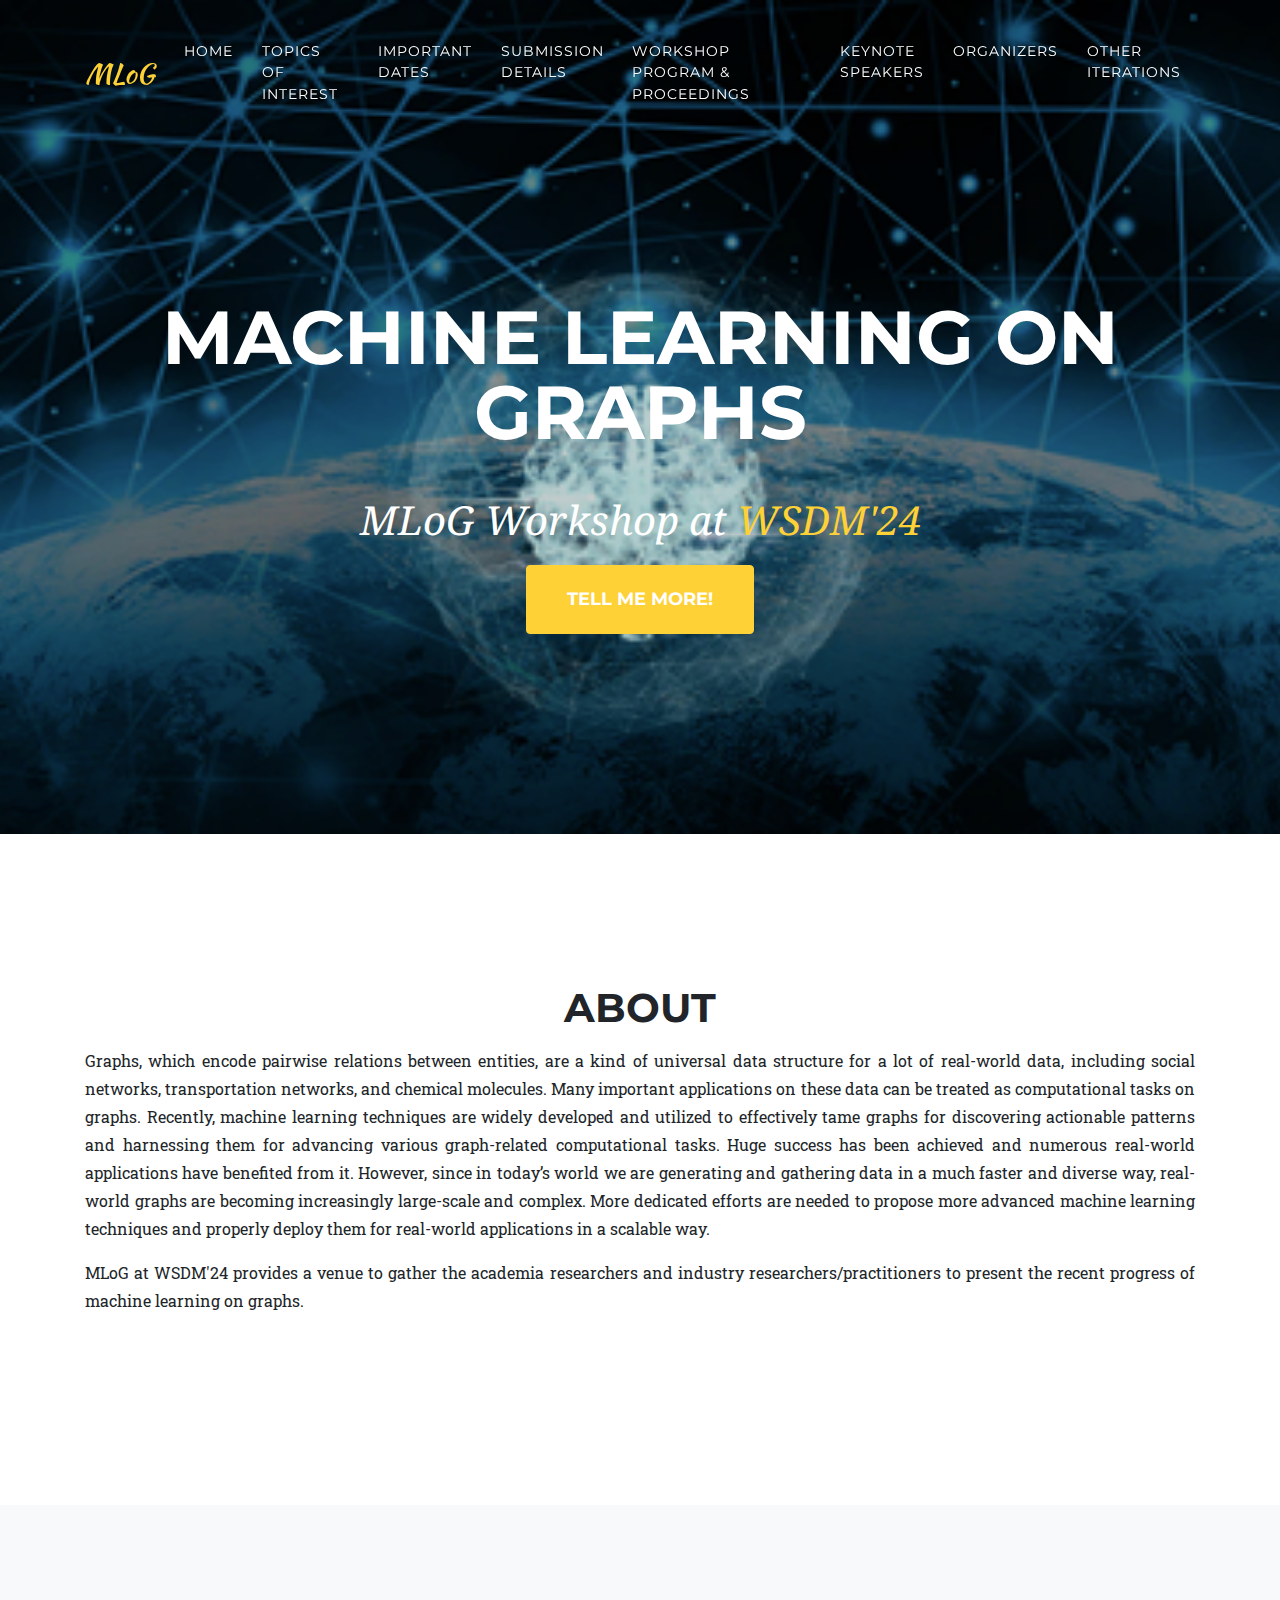
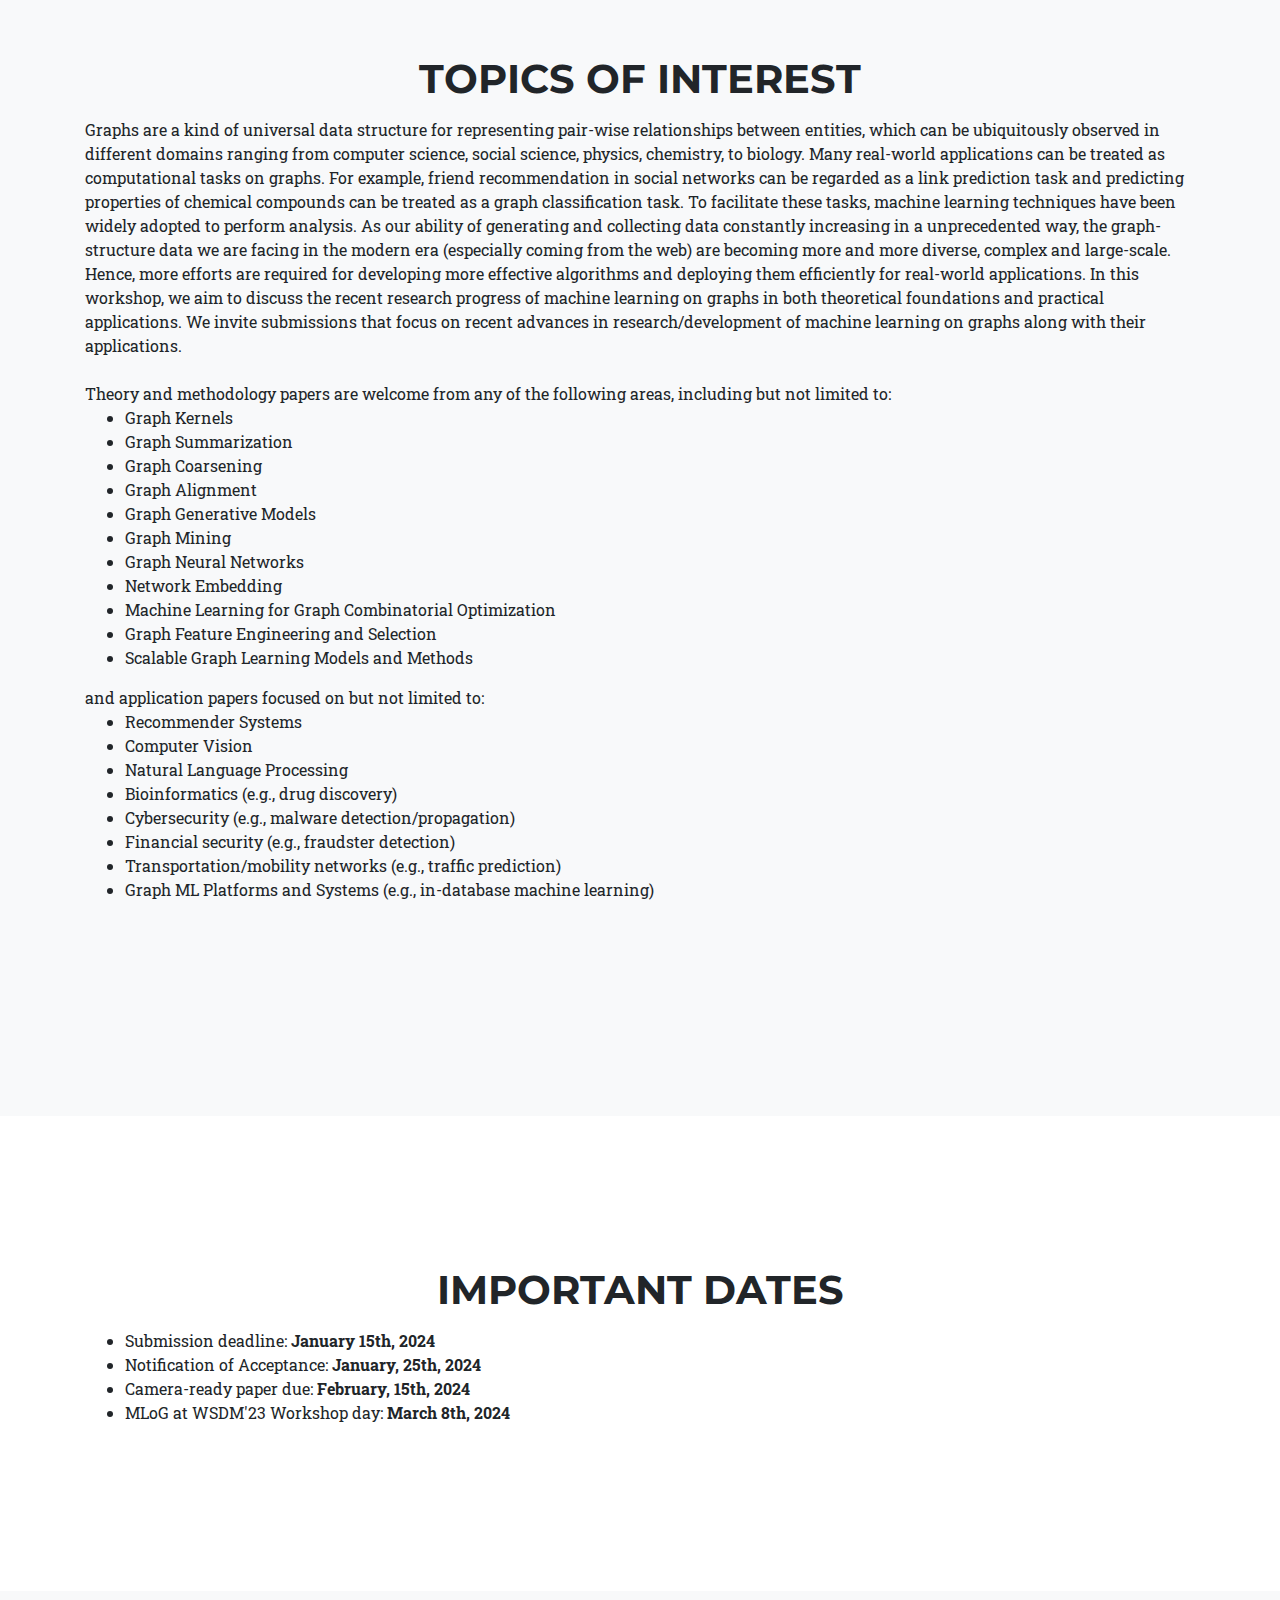
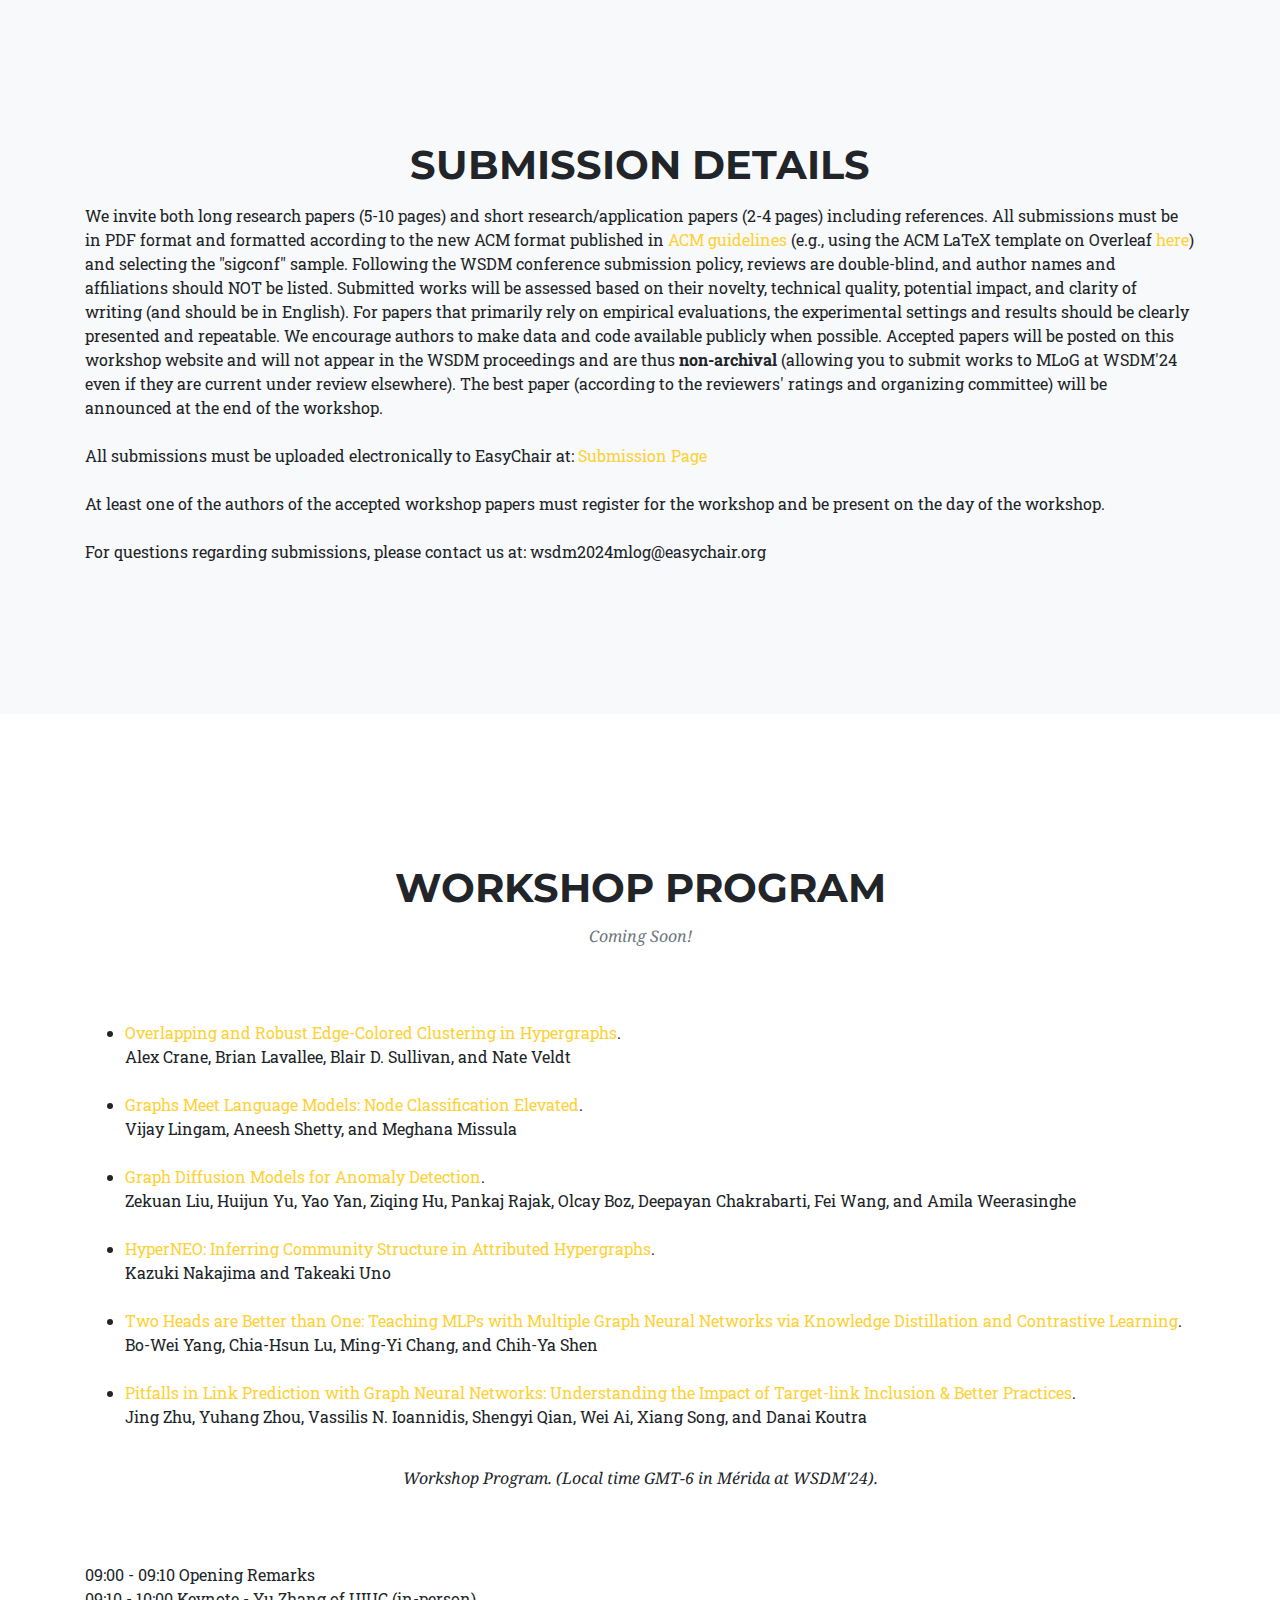
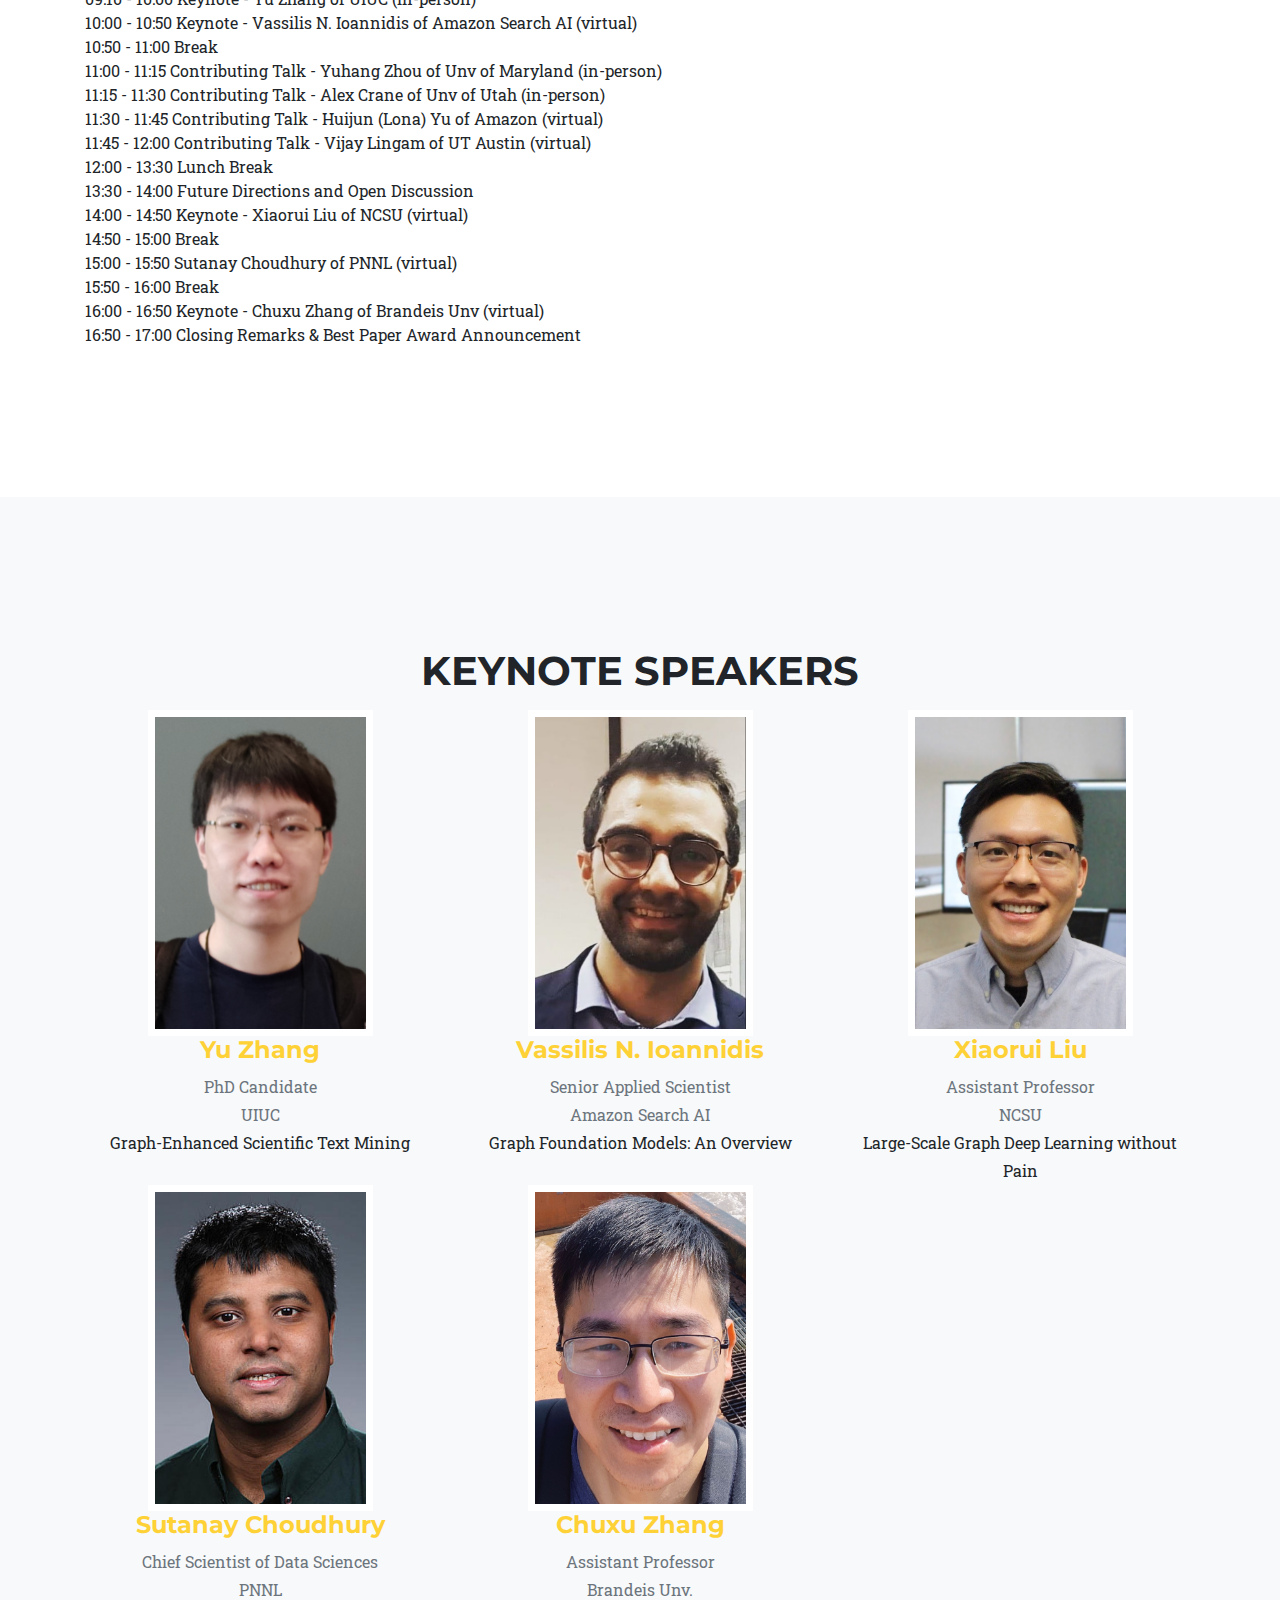
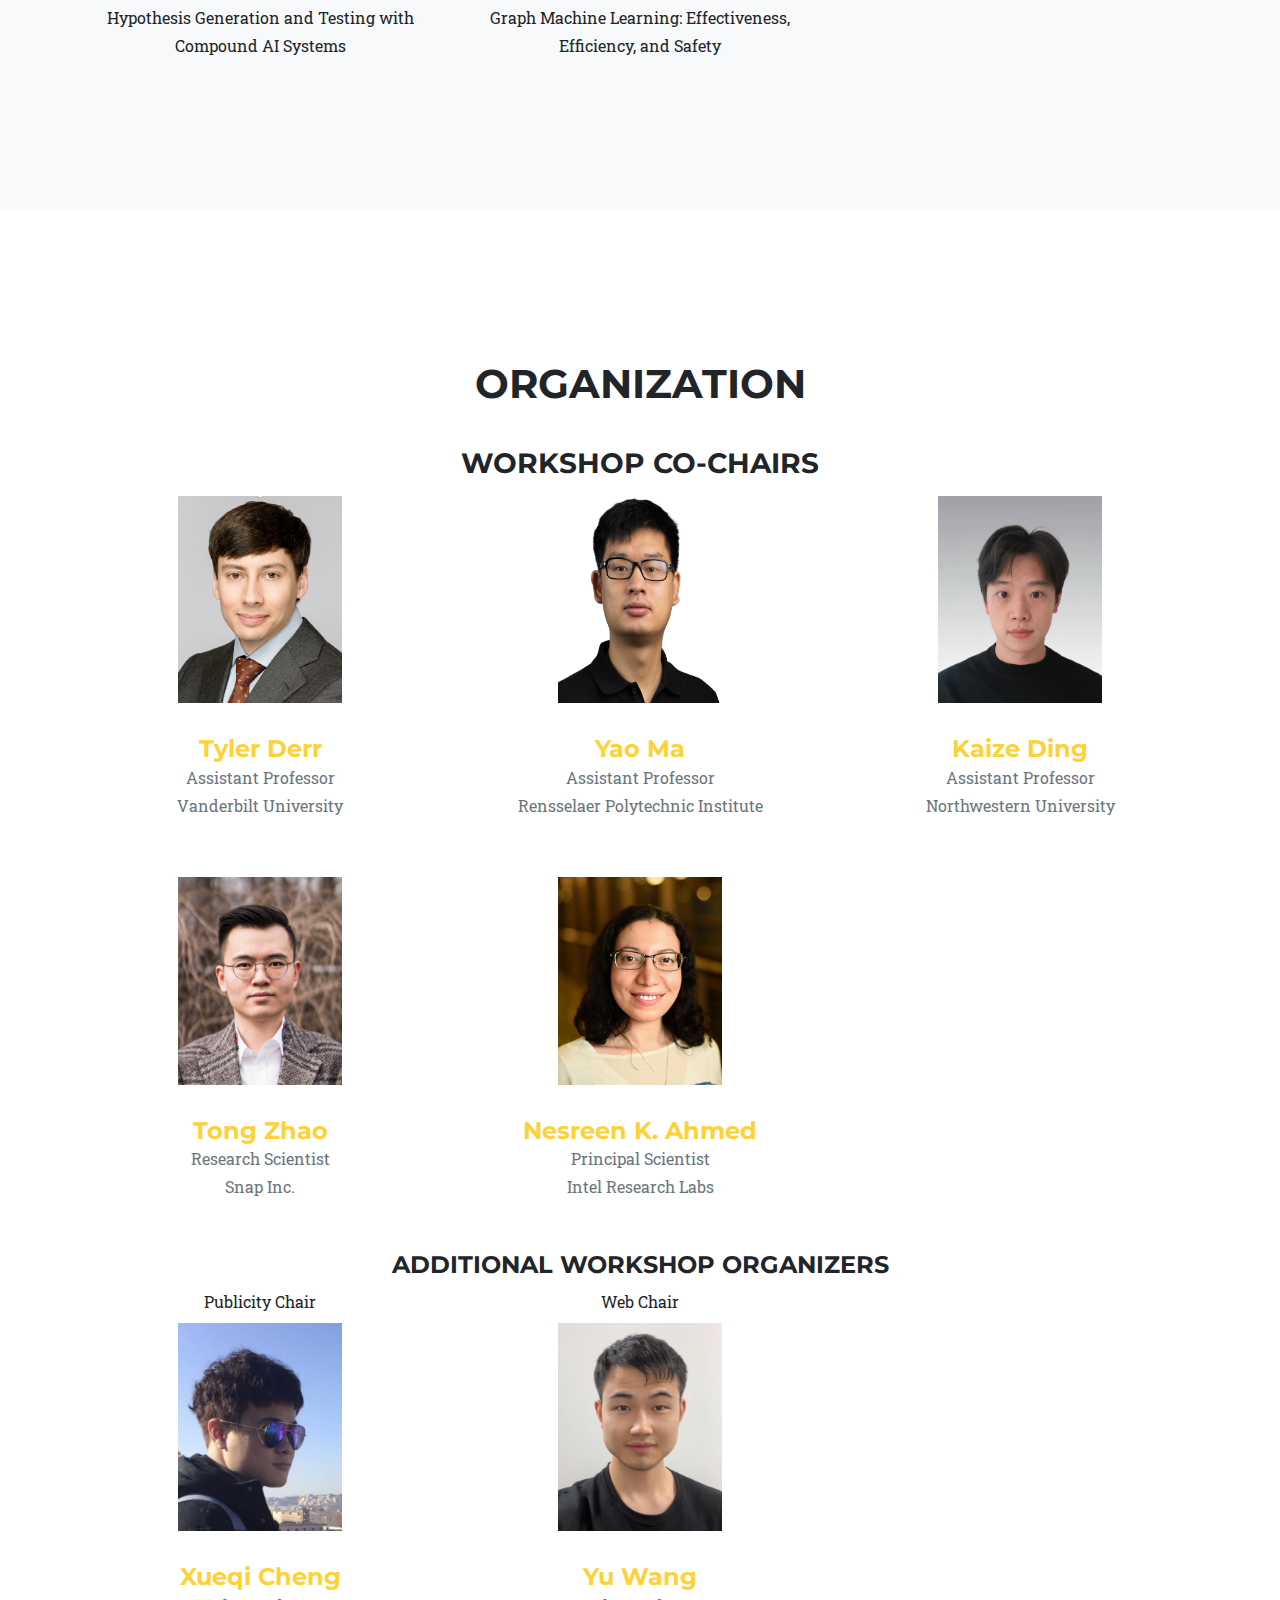
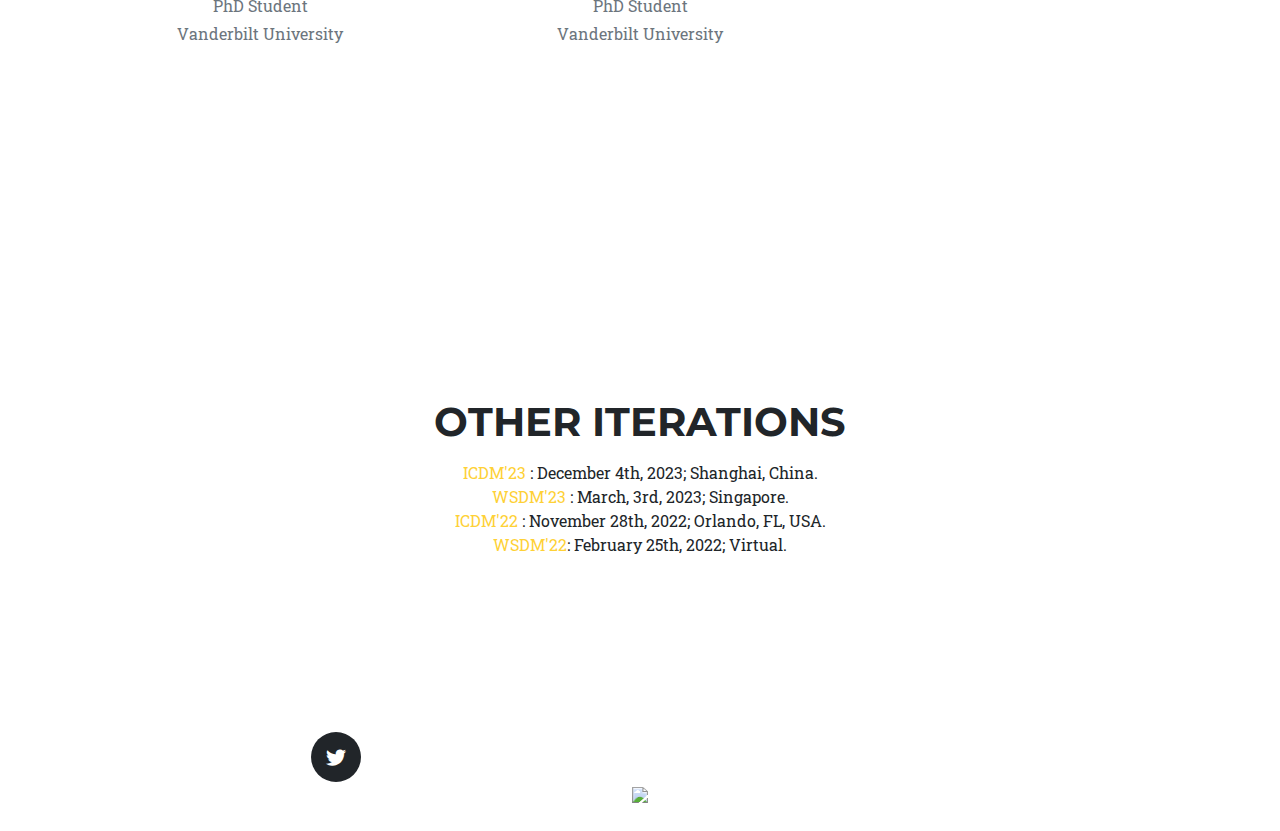
==== commit ee5e0ac1: "Update index.html" ====
--- a/index.html
+++ b/index.html
@@ -200,7 +200,16 @@
           <h2 class="section-heading text-uppercase">Workshop Program</h2>
  	  <h3 class="section-subheading text-muted">Coming Soon!</h3>
           <ul style="text-align:justify">
-		  
+
+
+<li><span style="color:#fed136">Overlapping and Robust Edge-Colored Clustering in Hypergraphs</span>. <br>Alex Crane, Brian Lavallee, Blair D. Sullivan, and Nate Veldt</li><br>
+<li><span style="color:#fed136">Graphs Meet Language Models: Node Classification Elevated</span>. <br>Vijay Lingam, Aneesh Shetty, and Meghana Missula</li><br>
+<li><span style="color:#fed136">Graph Diffusion Models for Anomaly Detection</span>. <br>Zekuan Liu, Huijun Yu, Yao Yan, Ziqing Hu, Pankaj Rajak, Olcay Boz, Deepayan Chakrabarti, Fei Wang, and Amila Weerasinghe</li><br>
+<li><span style="color:#fed136">HyperNEO: Inferring Community Structure in Attributed Hypergraphs</span>. <br>Kazuki Nakajima and Takeaki Uno</li><br>
+<li><span style="color:#fed136">Two Heads are Better than One: Teaching MLPs with Multiple Graph Neural Networks via Knowledge Distillation and Contrastive Learning</span>. <br>Bo-Wei Yang, Chia-Hsun Lu, Ming-Yi Chang, and Chih-Ya Shen</li><br>
+<li><span style="color:#fed136">Pitfalls in Link Prediction with Graph Neural Networks: Understanding the Impact of Target-link Inclusion &amp; Better Practices</span>. <br>Jing Zhu, Yuhang Zhou, Vassilis N. Ioannidis, Shengyi Qian, Wei Ai, Xiang Song, and Danai Koutra</li><br>
+
+
           </ul>
 		  
           </ul>
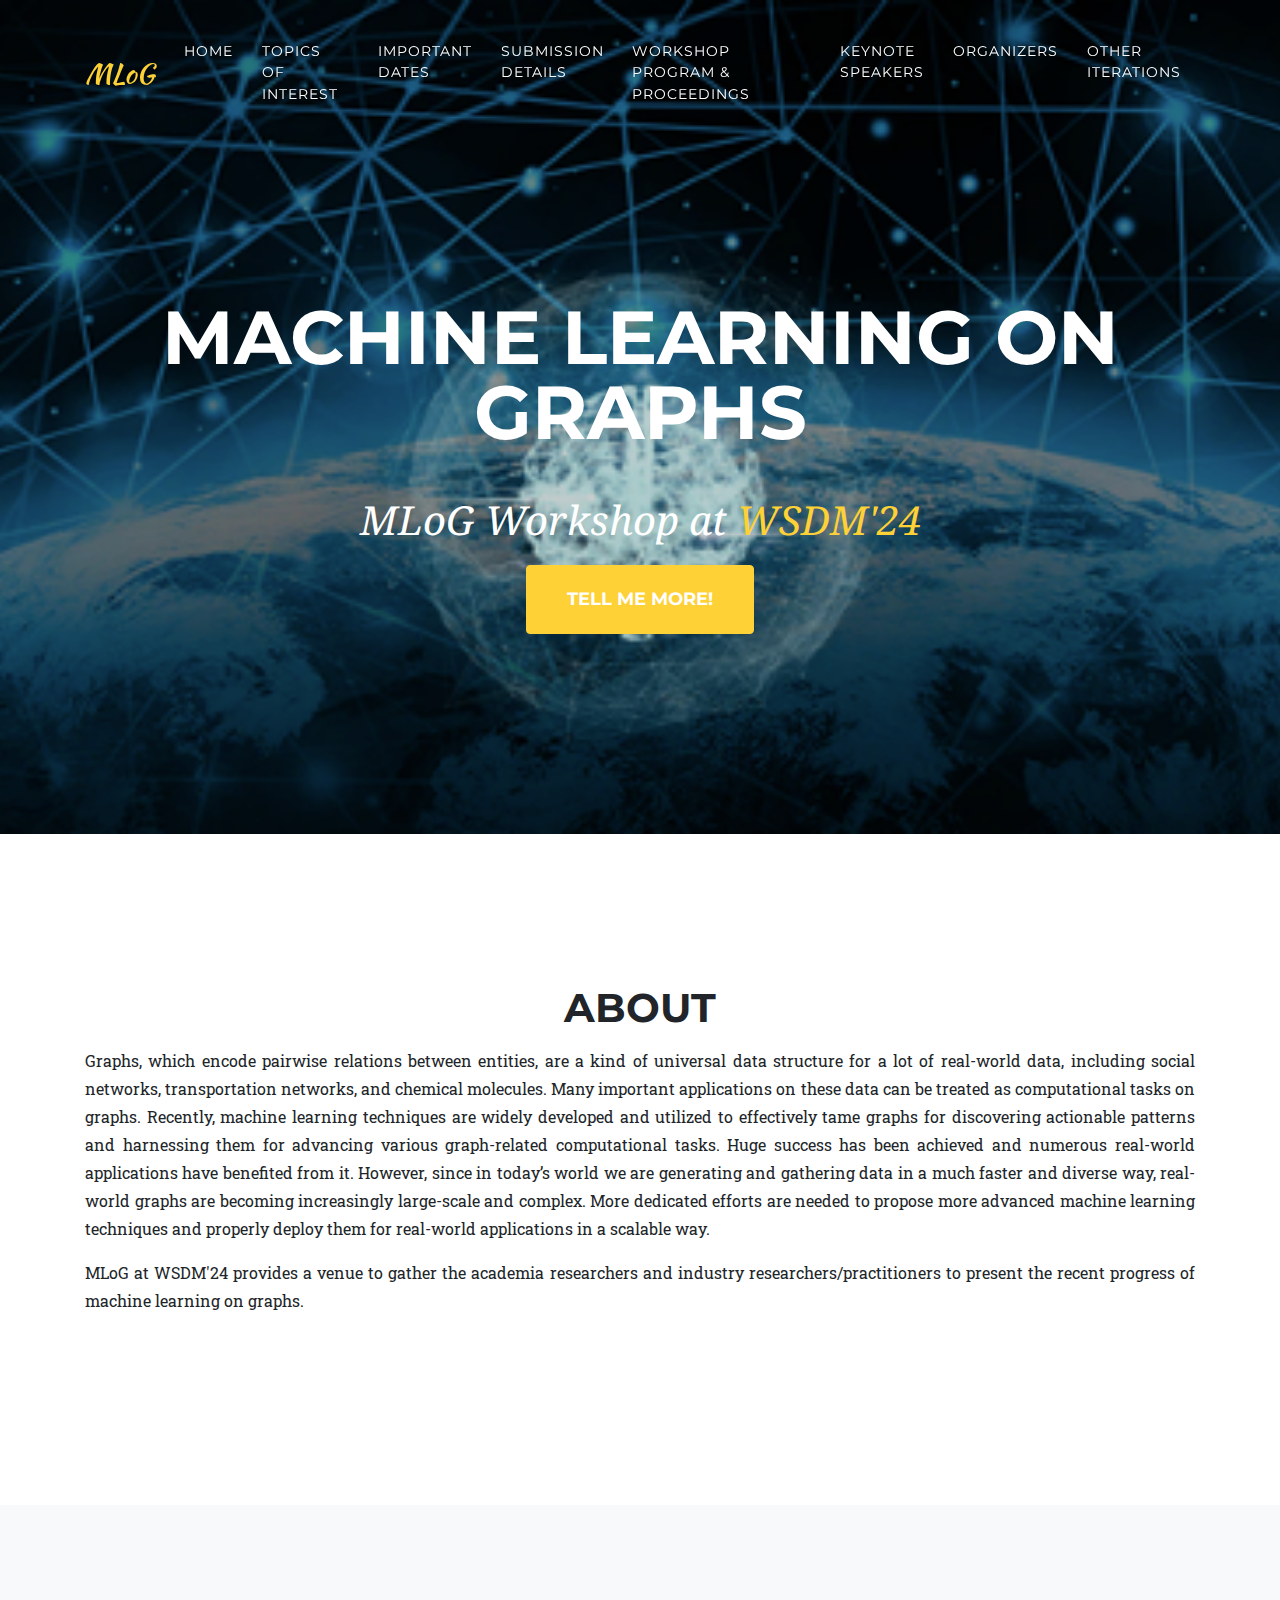
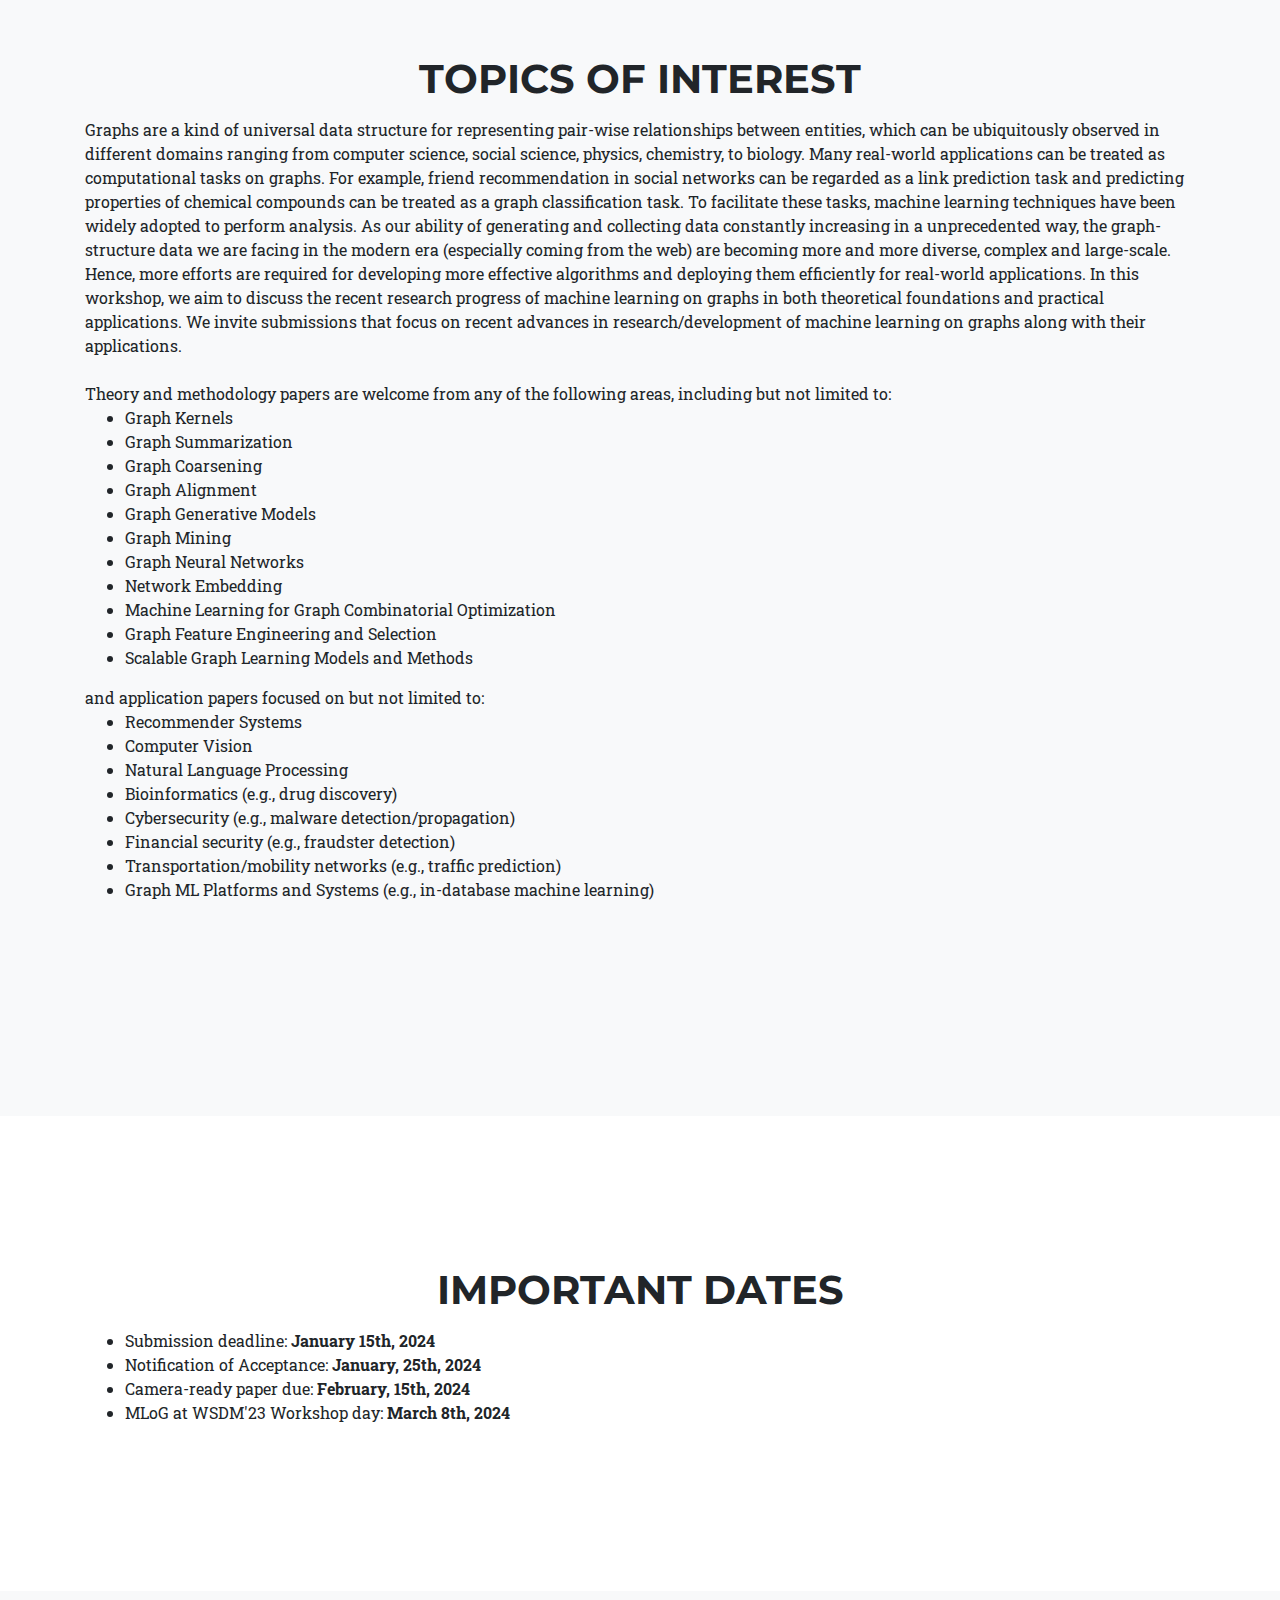
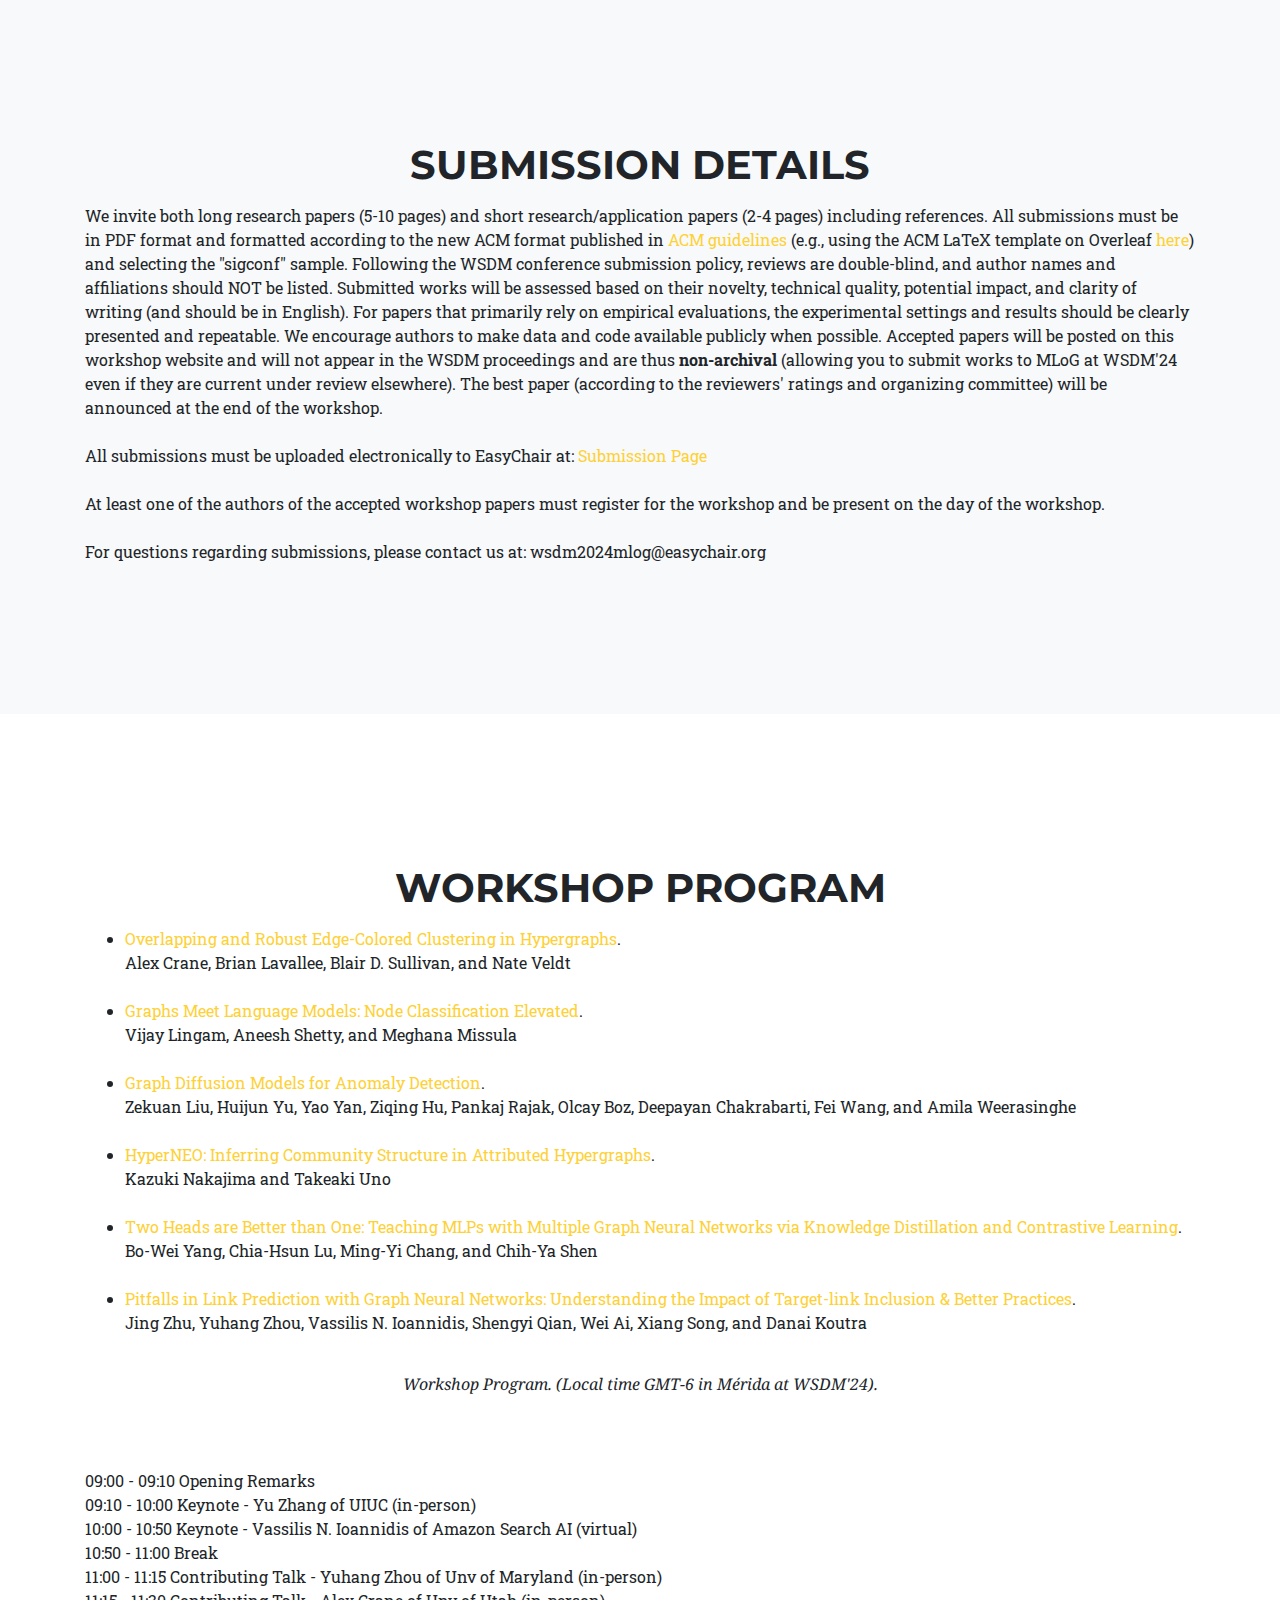
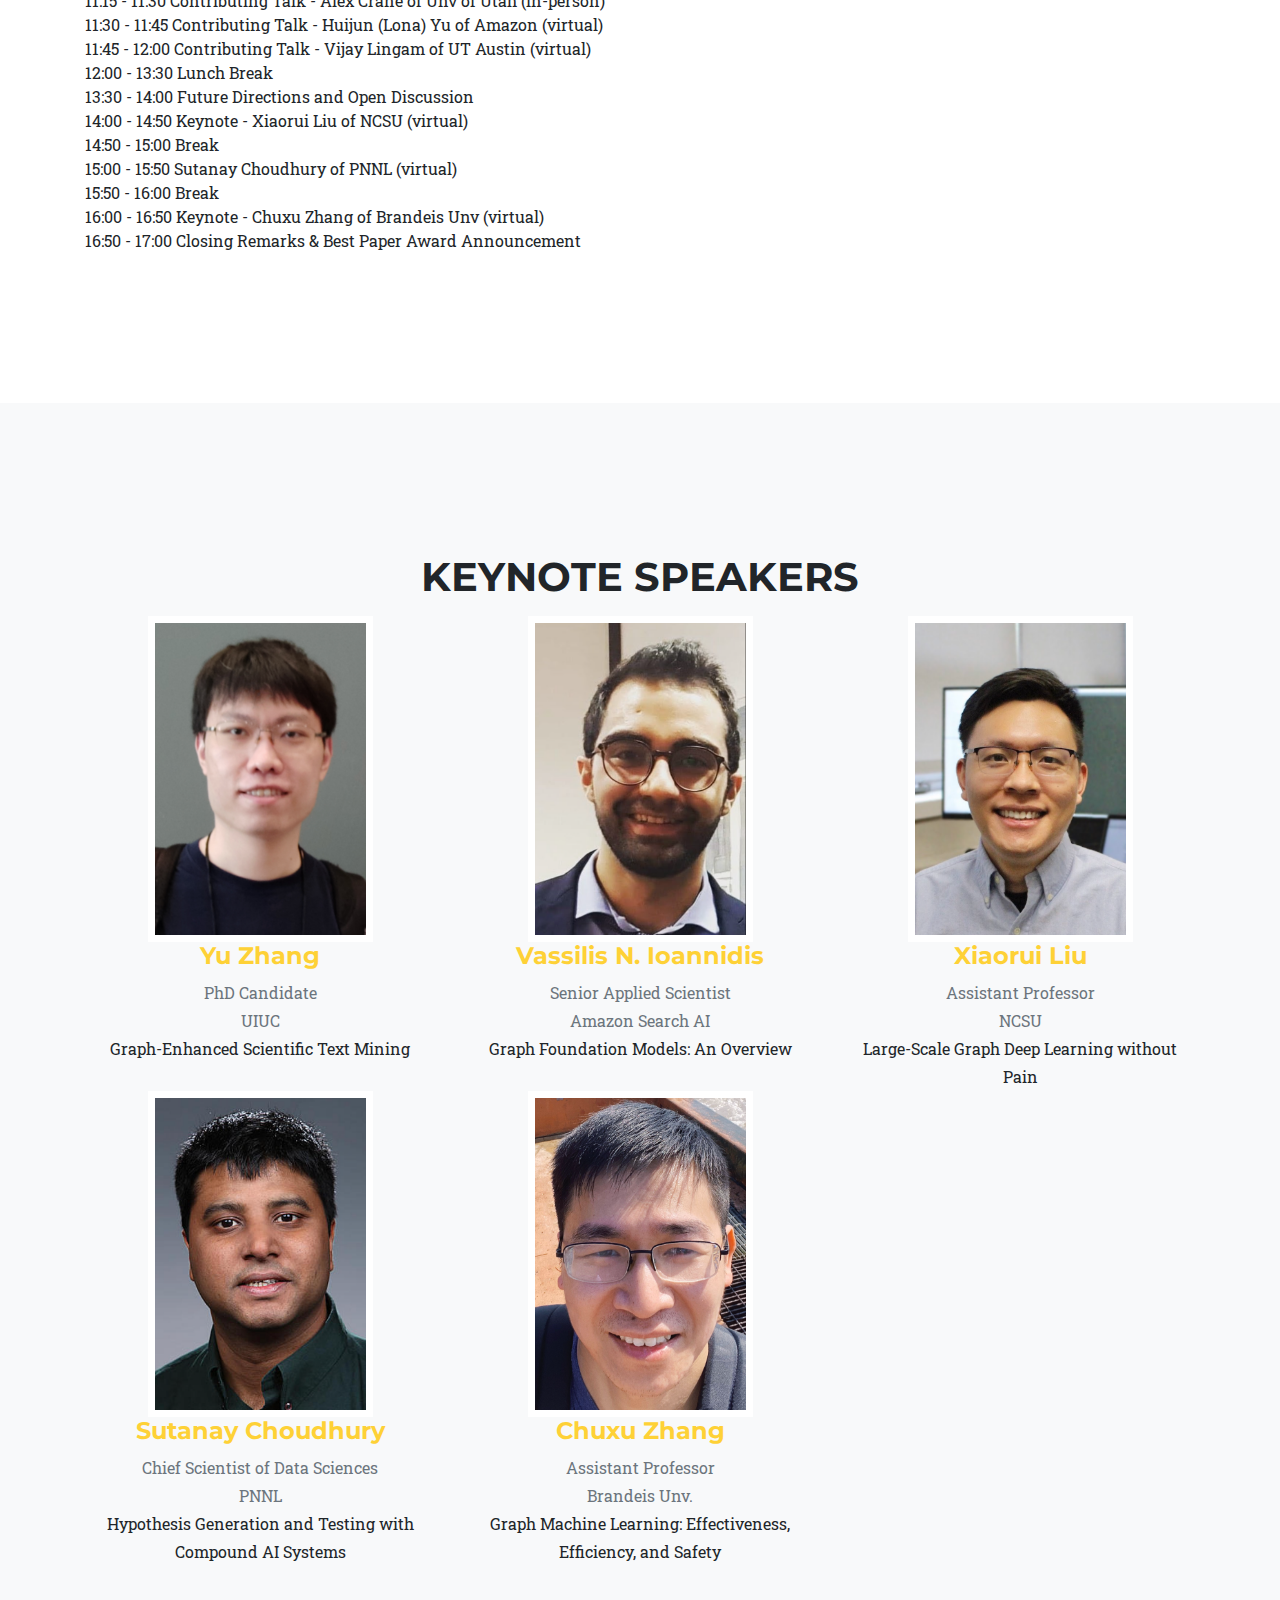
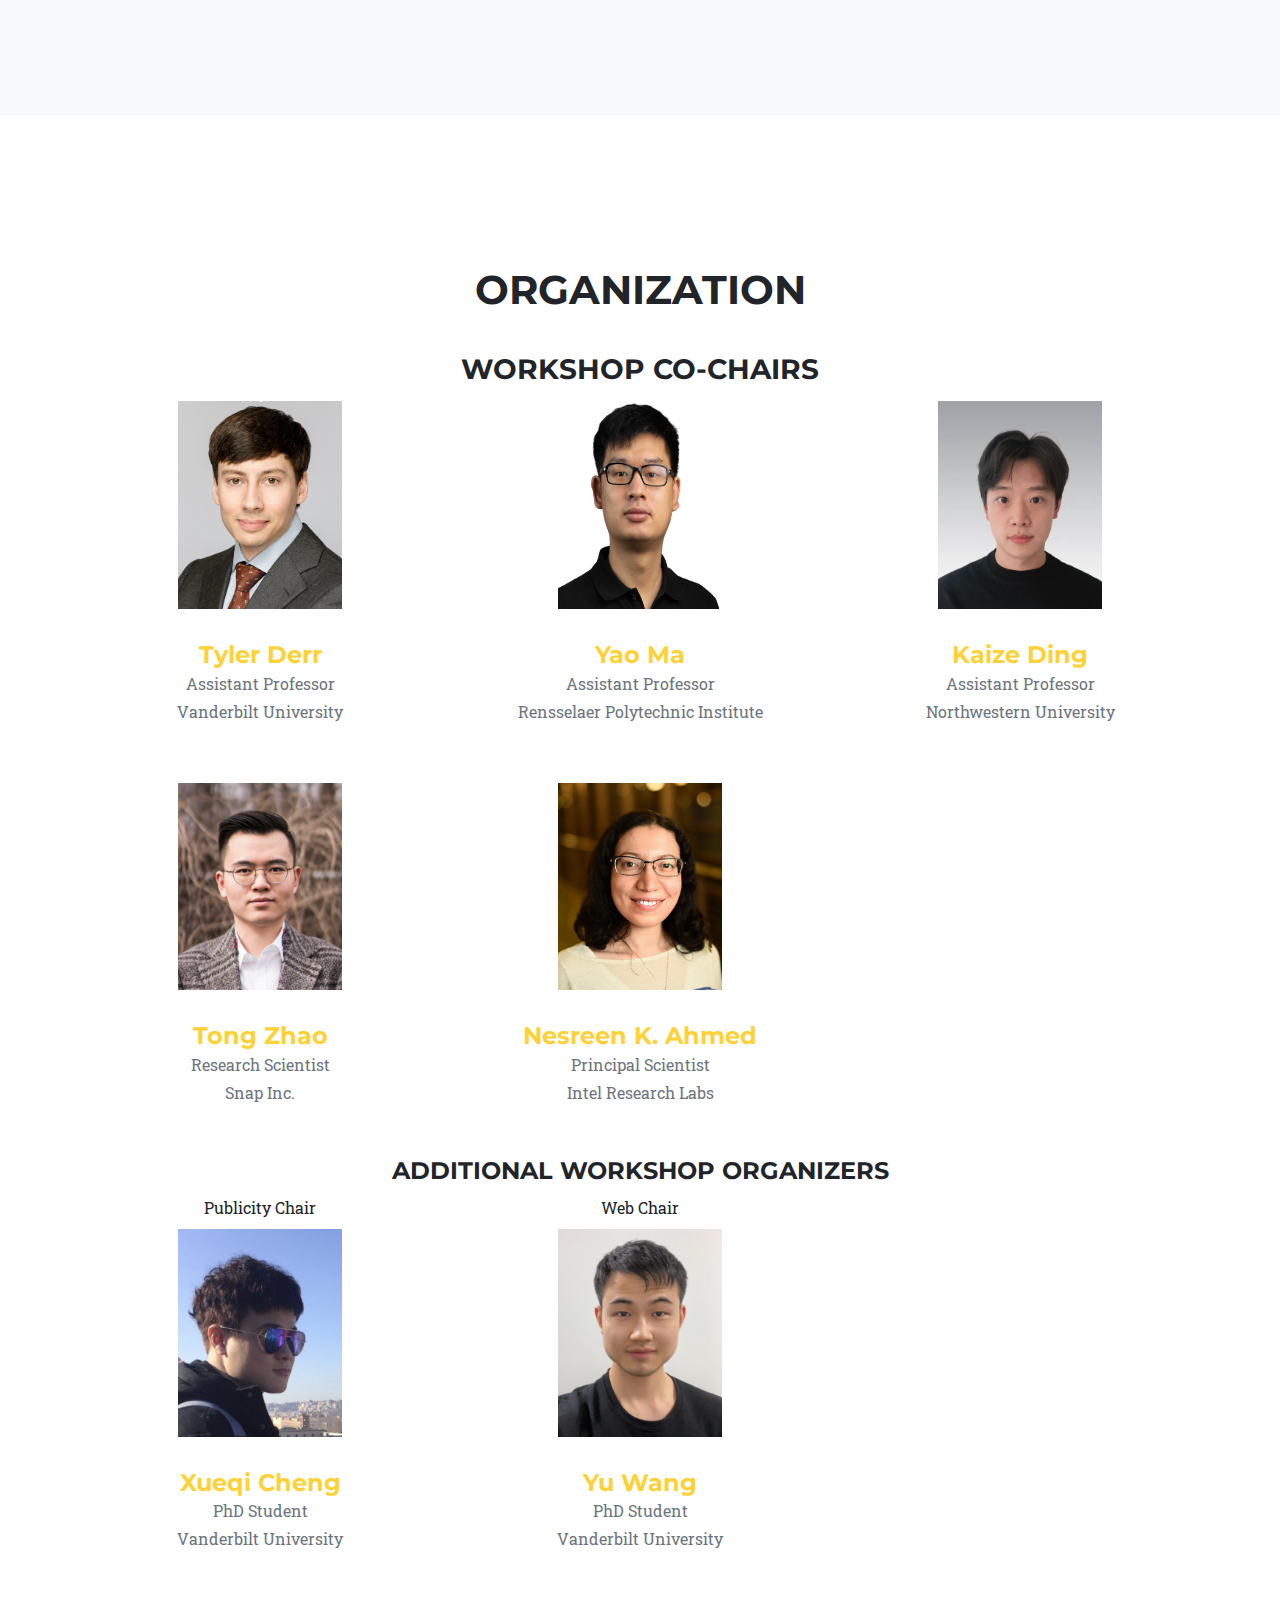
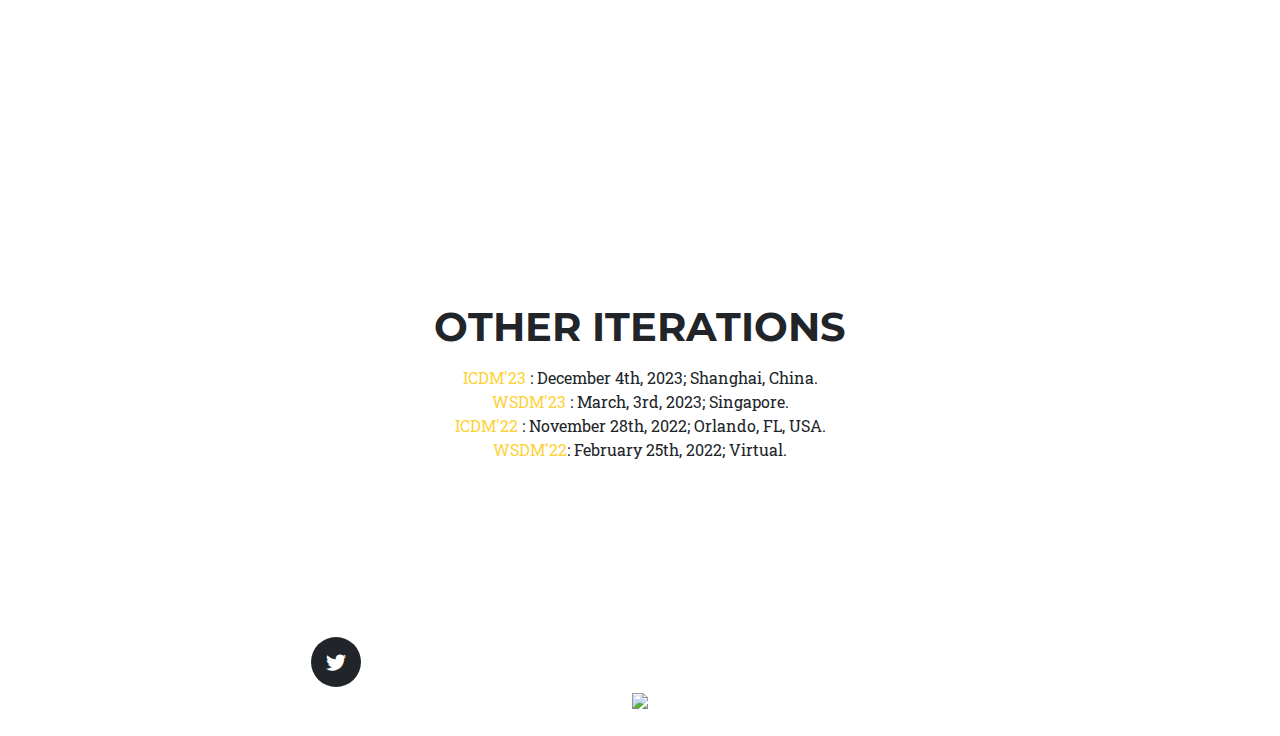
==== commit e2a7e885: "Update index.html" ====
--- a/index.html
+++ b/index.html
@@ -198,7 +198,6 @@
       <div class="row">
         <div class="col-lg-12 text-center">
           <h2 class="section-heading text-uppercase">Workshop Program</h2>
- 	  <h3 class="section-subheading text-muted">Coming Soon!</h3>
           <ul style="text-align:justify">
 
 
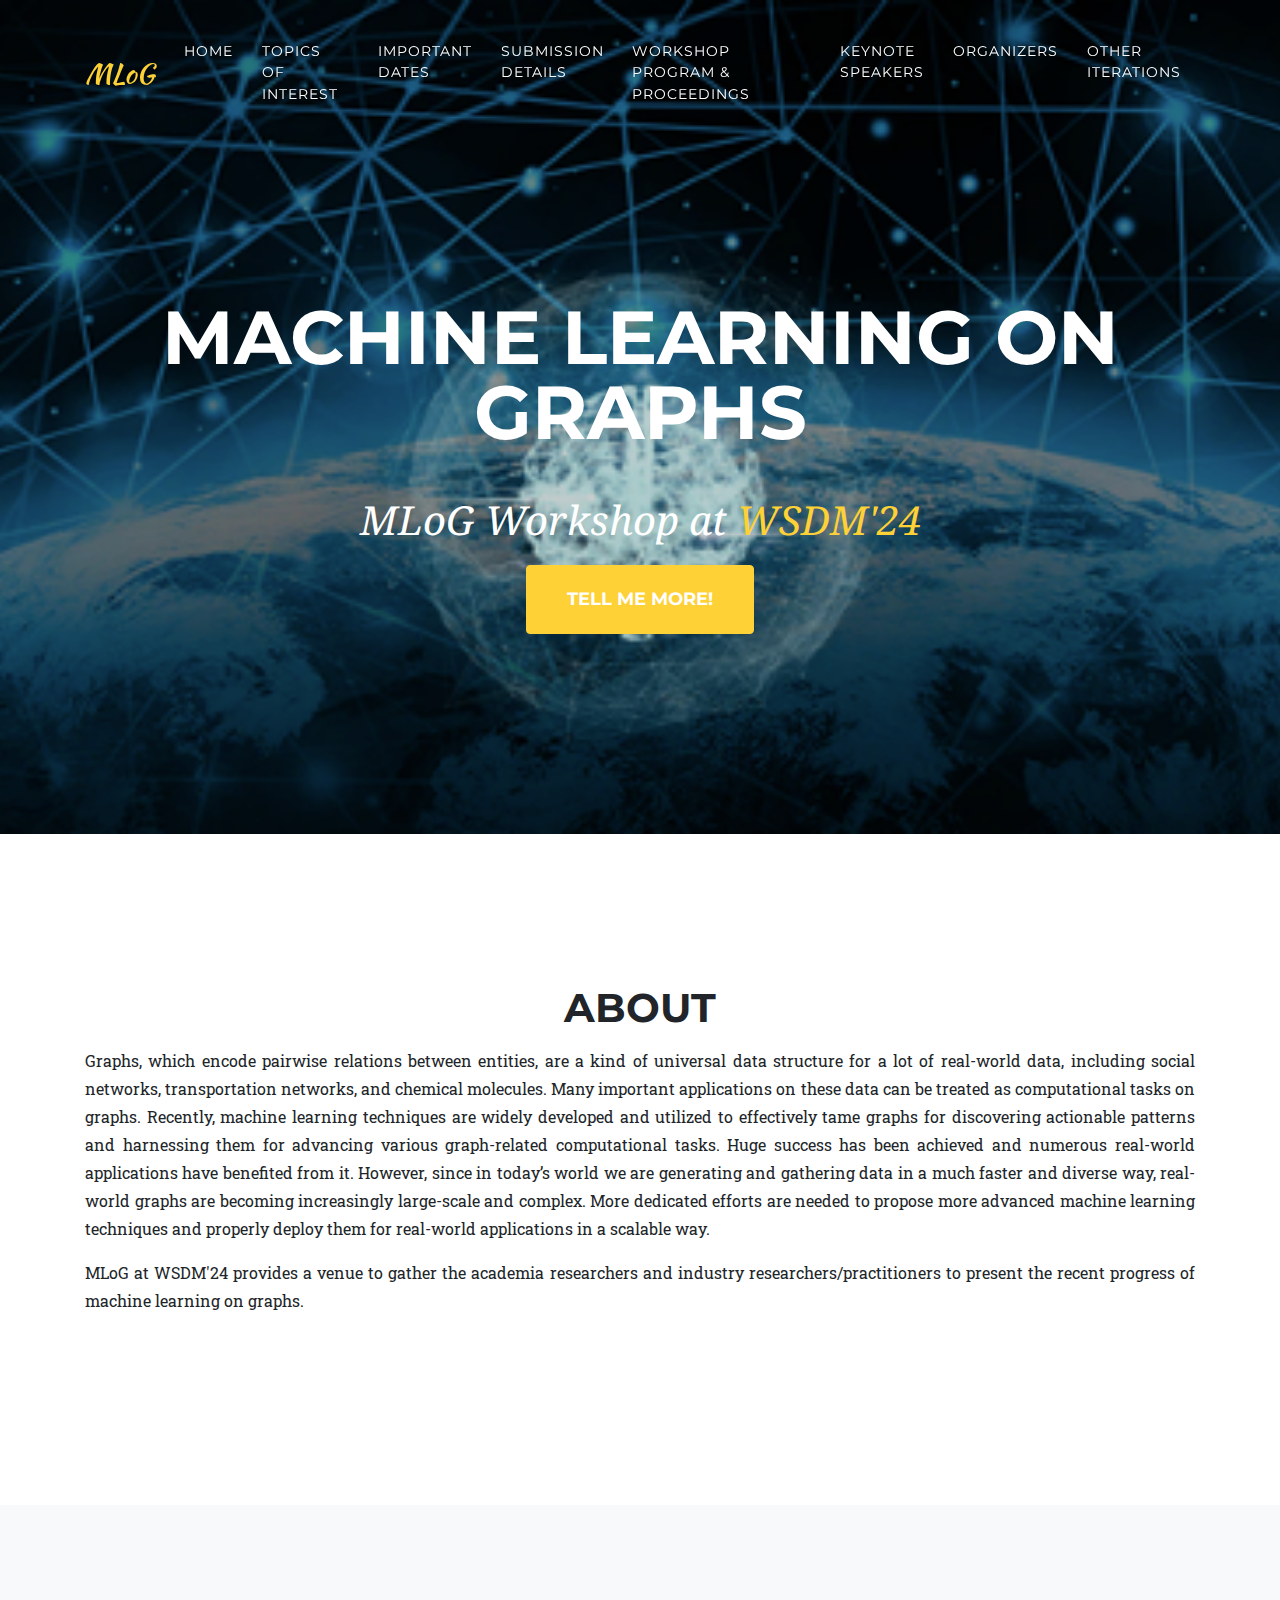
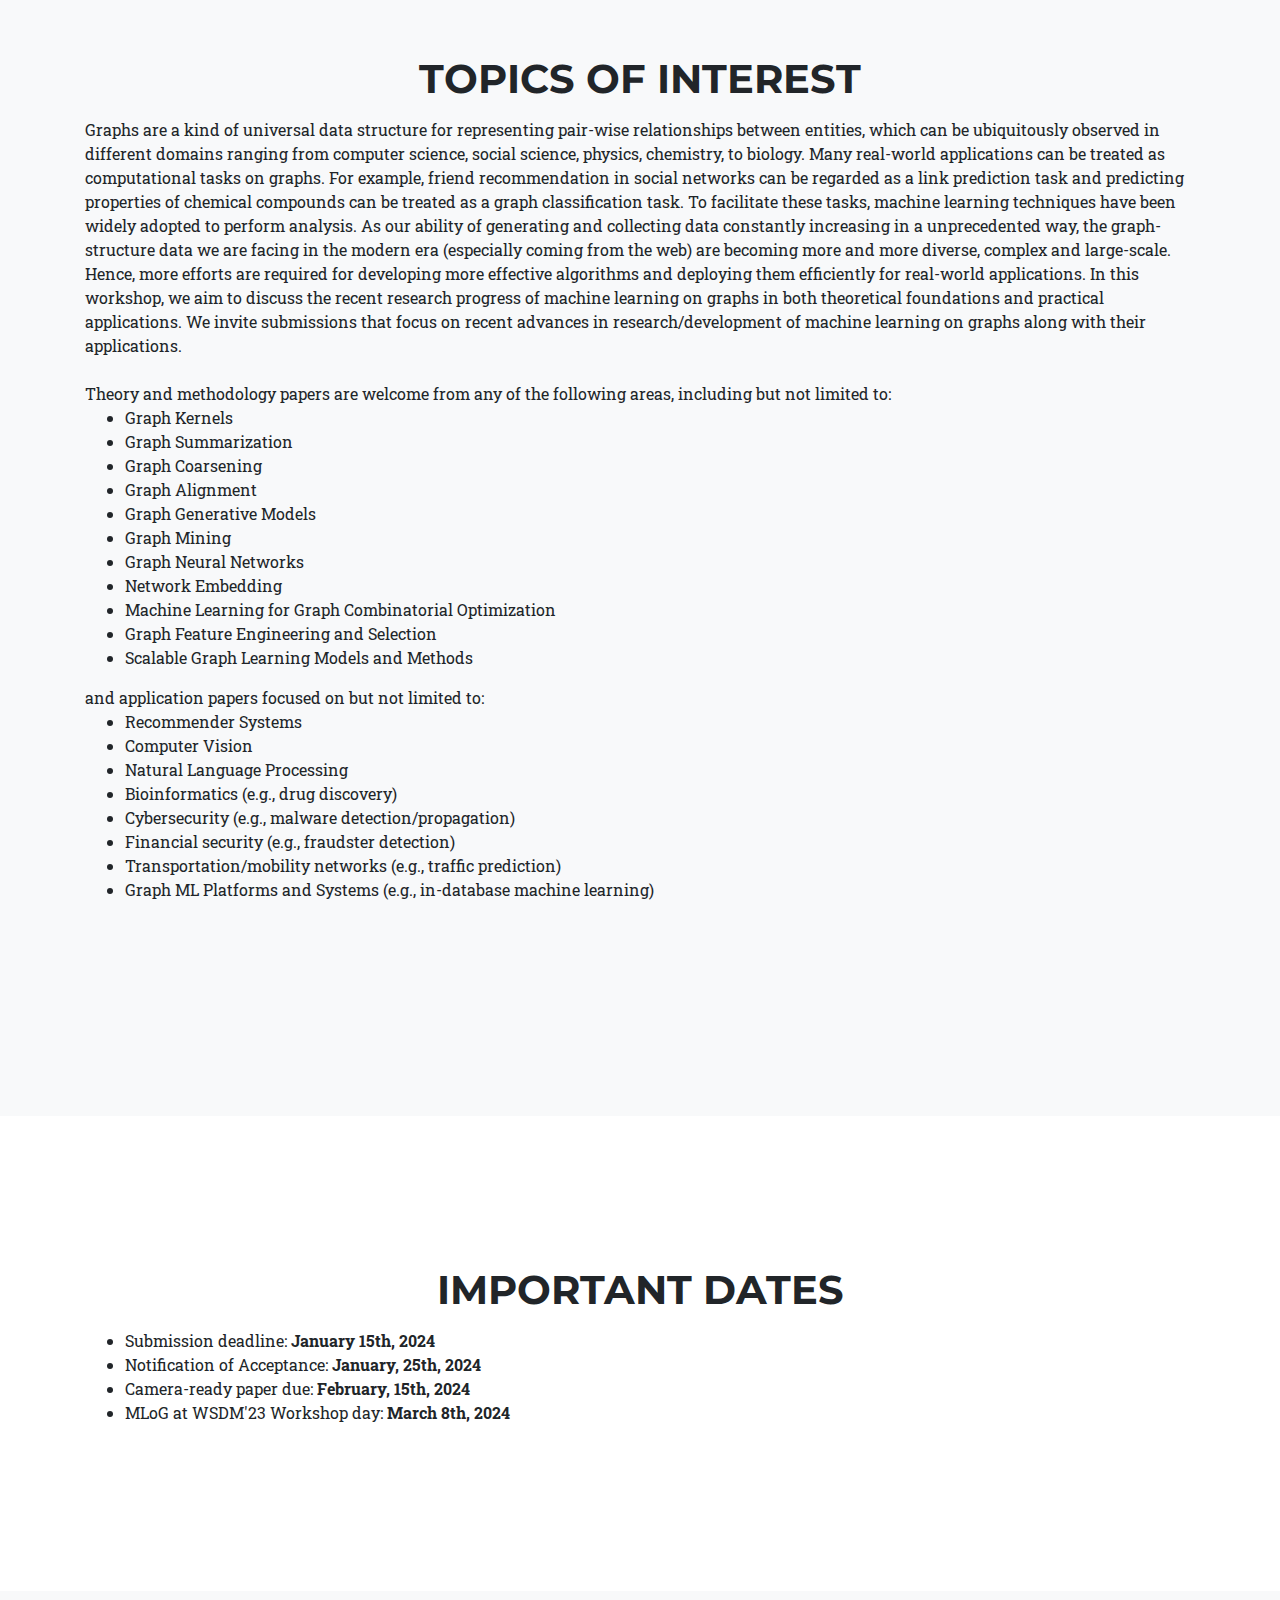
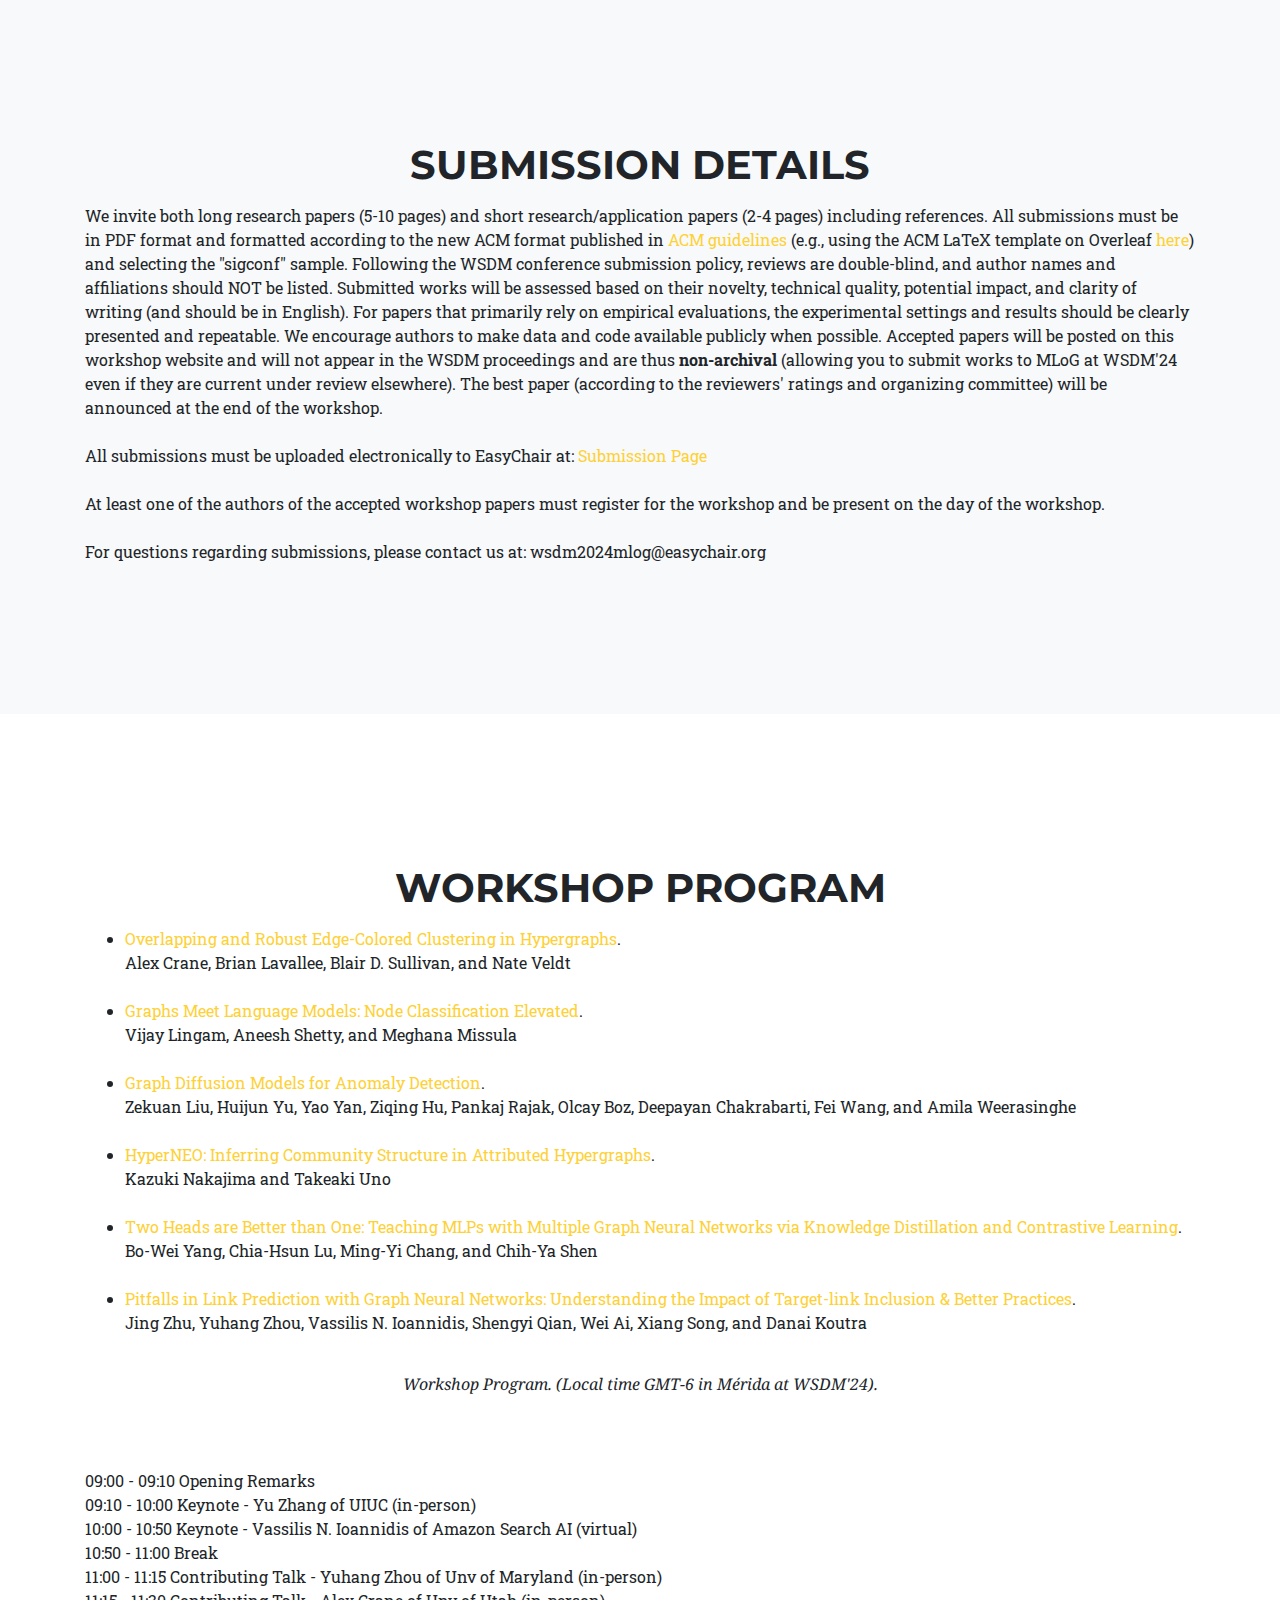
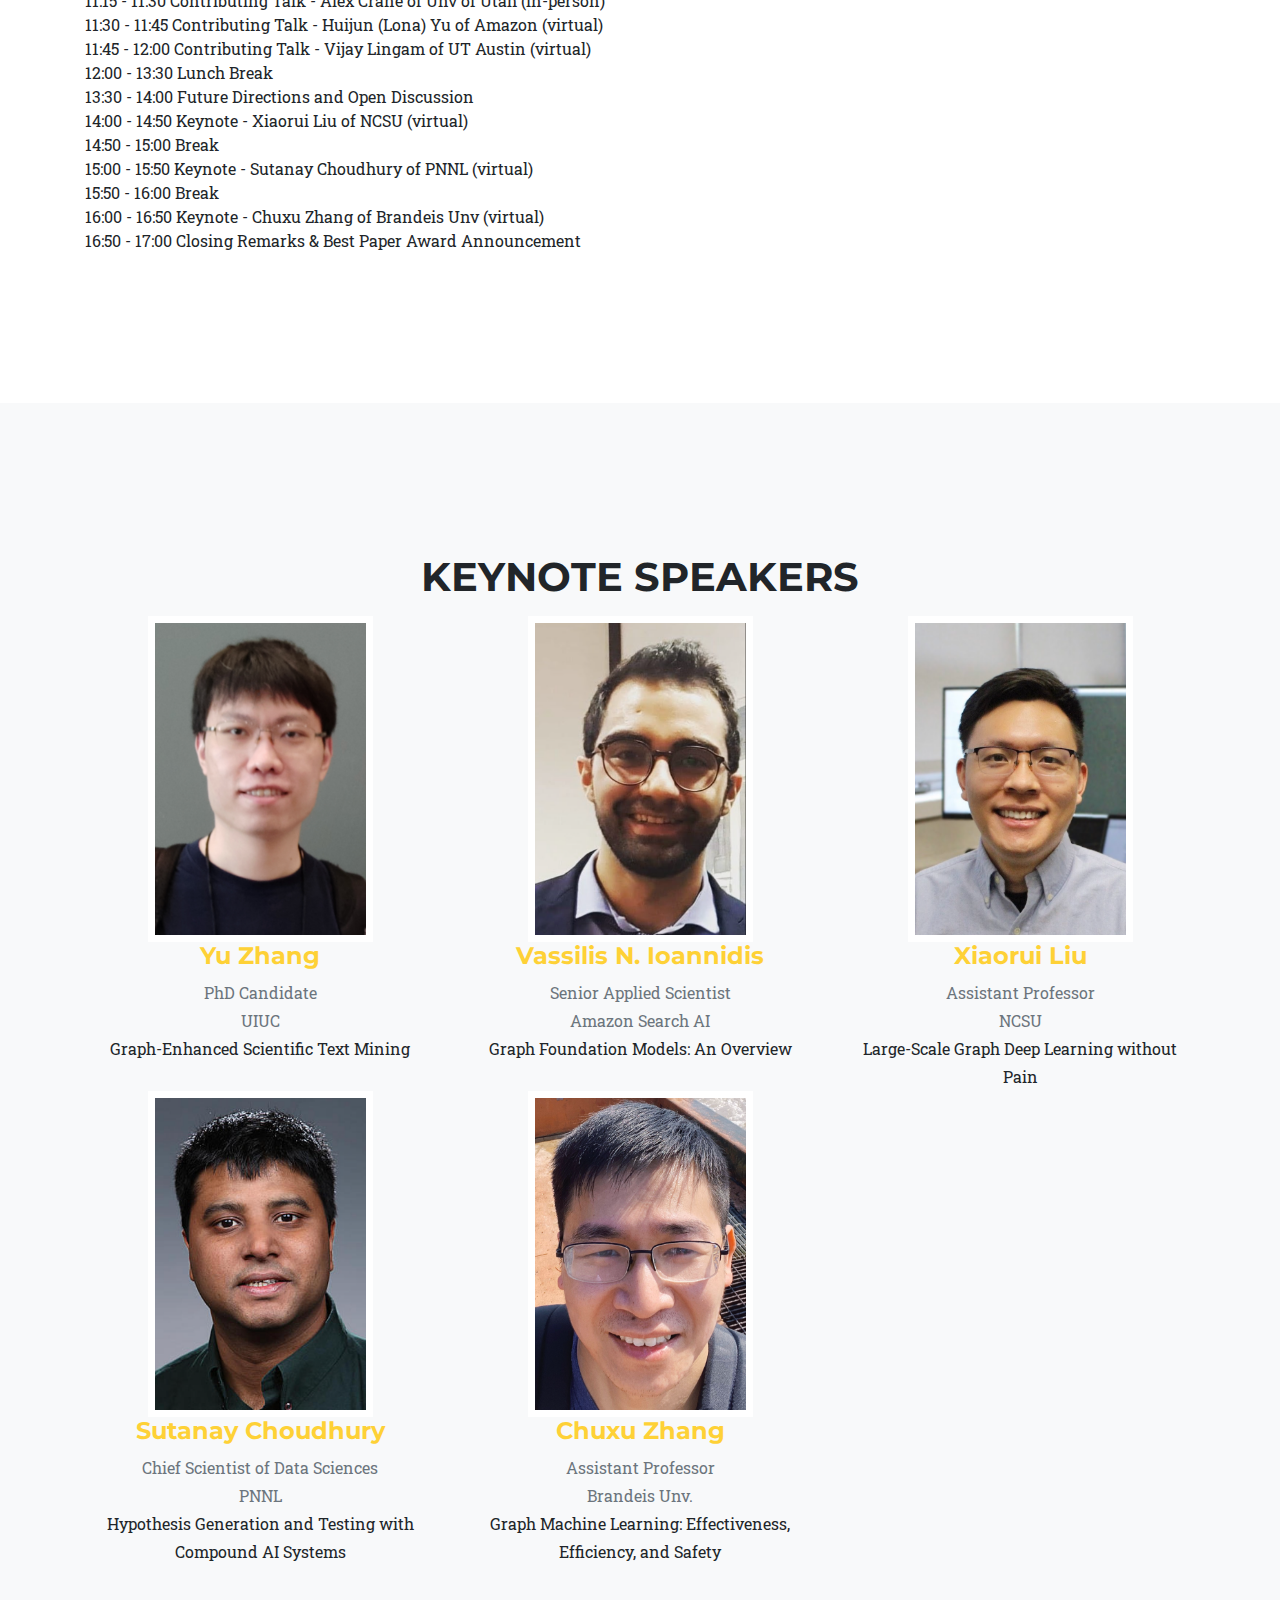
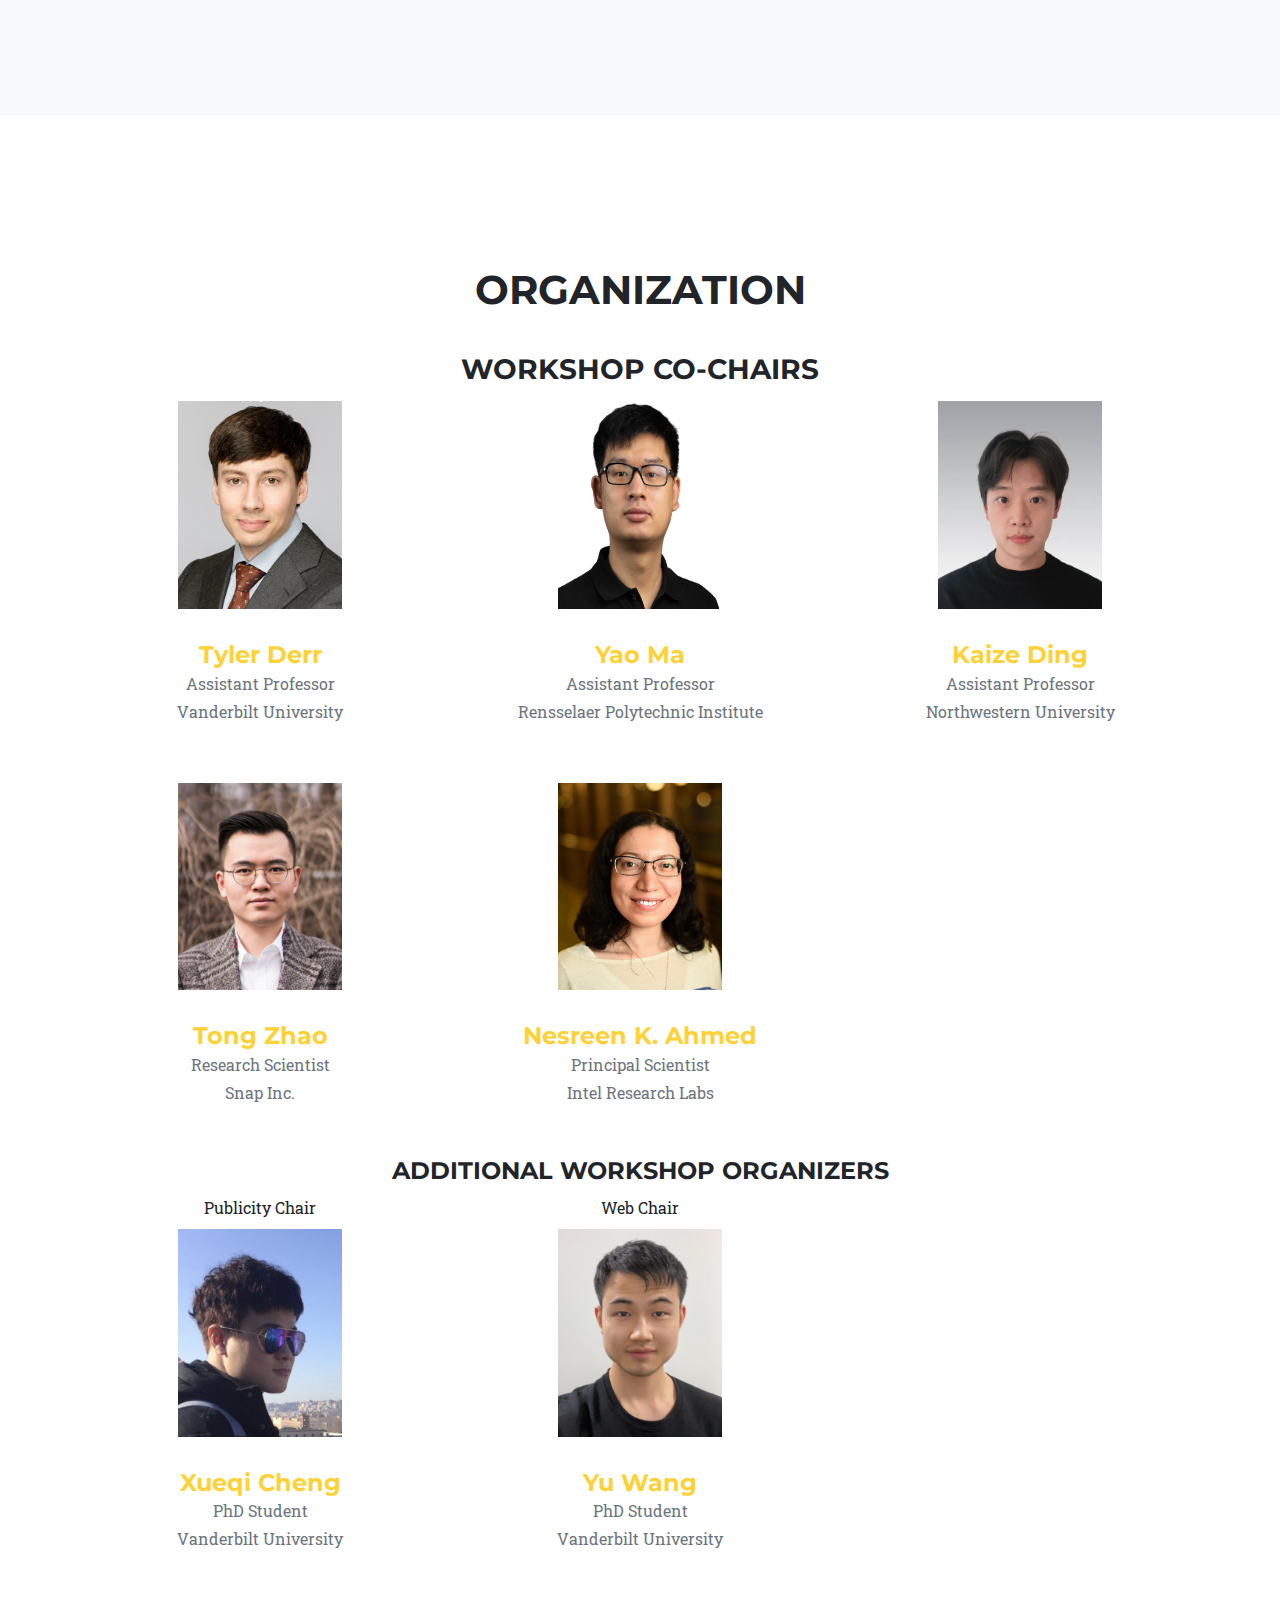
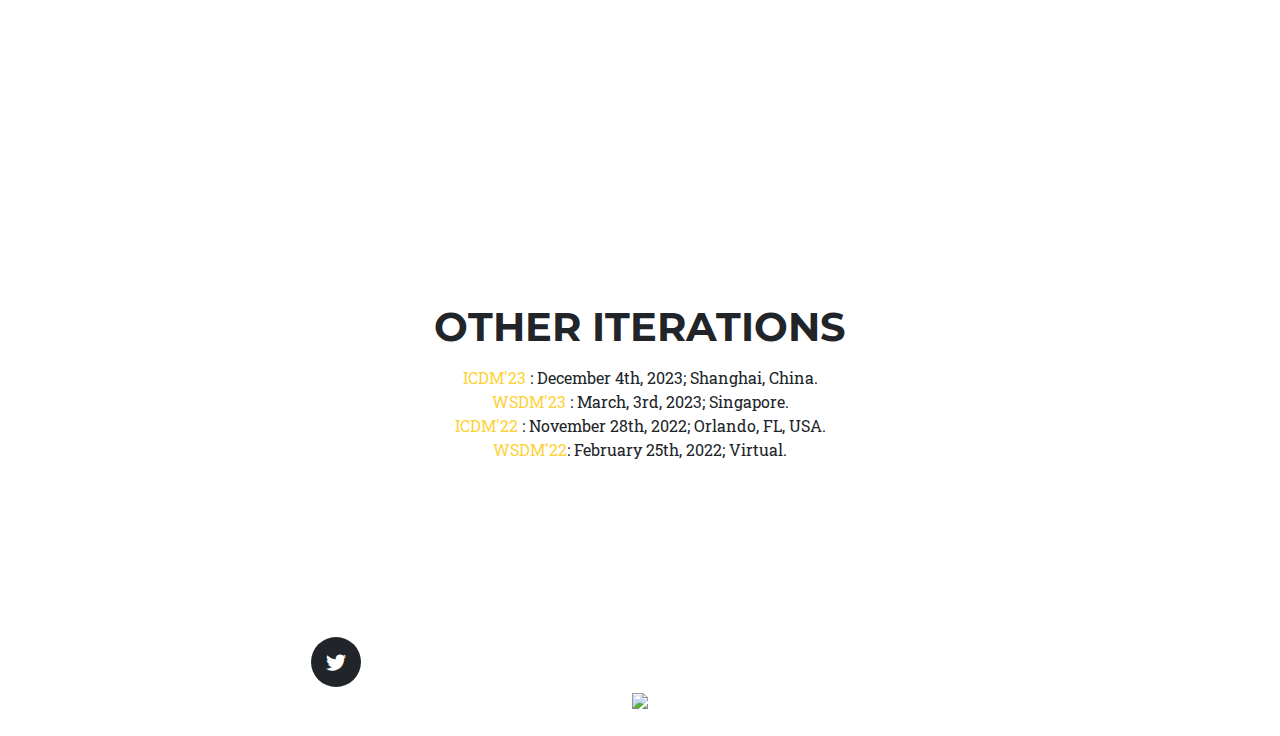
==== commit f1c90305: "Update index.html" ====
--- a/index.html
+++ b/index.html
@@ -230,7 +230,7 @@
 	  13:30 - 14:00 Future Directions and Open Discussion<br /> 
 	  14:00 - 14:50 Keynote - Xiaorui Liu of NCSU (virtual)<br /> 
 	  14:50 - 15:00 Break <br />
-	  15:00 - 15:50 Sutanay Choudhury of PNNL (virtual) <br />
+	  15:00 - 15:50 Keynote - Sutanay Choudhury of PNNL (virtual) <br />
 	  15:50 - 16:00 Break <br />
 	  16:00 - 16:50 Keynote - Chuxu Zhang of Brandeis Unv (virtual)<br /> 
 	  16:50 - 17:00 Closing Remarks & Best Paper Award Announcement<br />
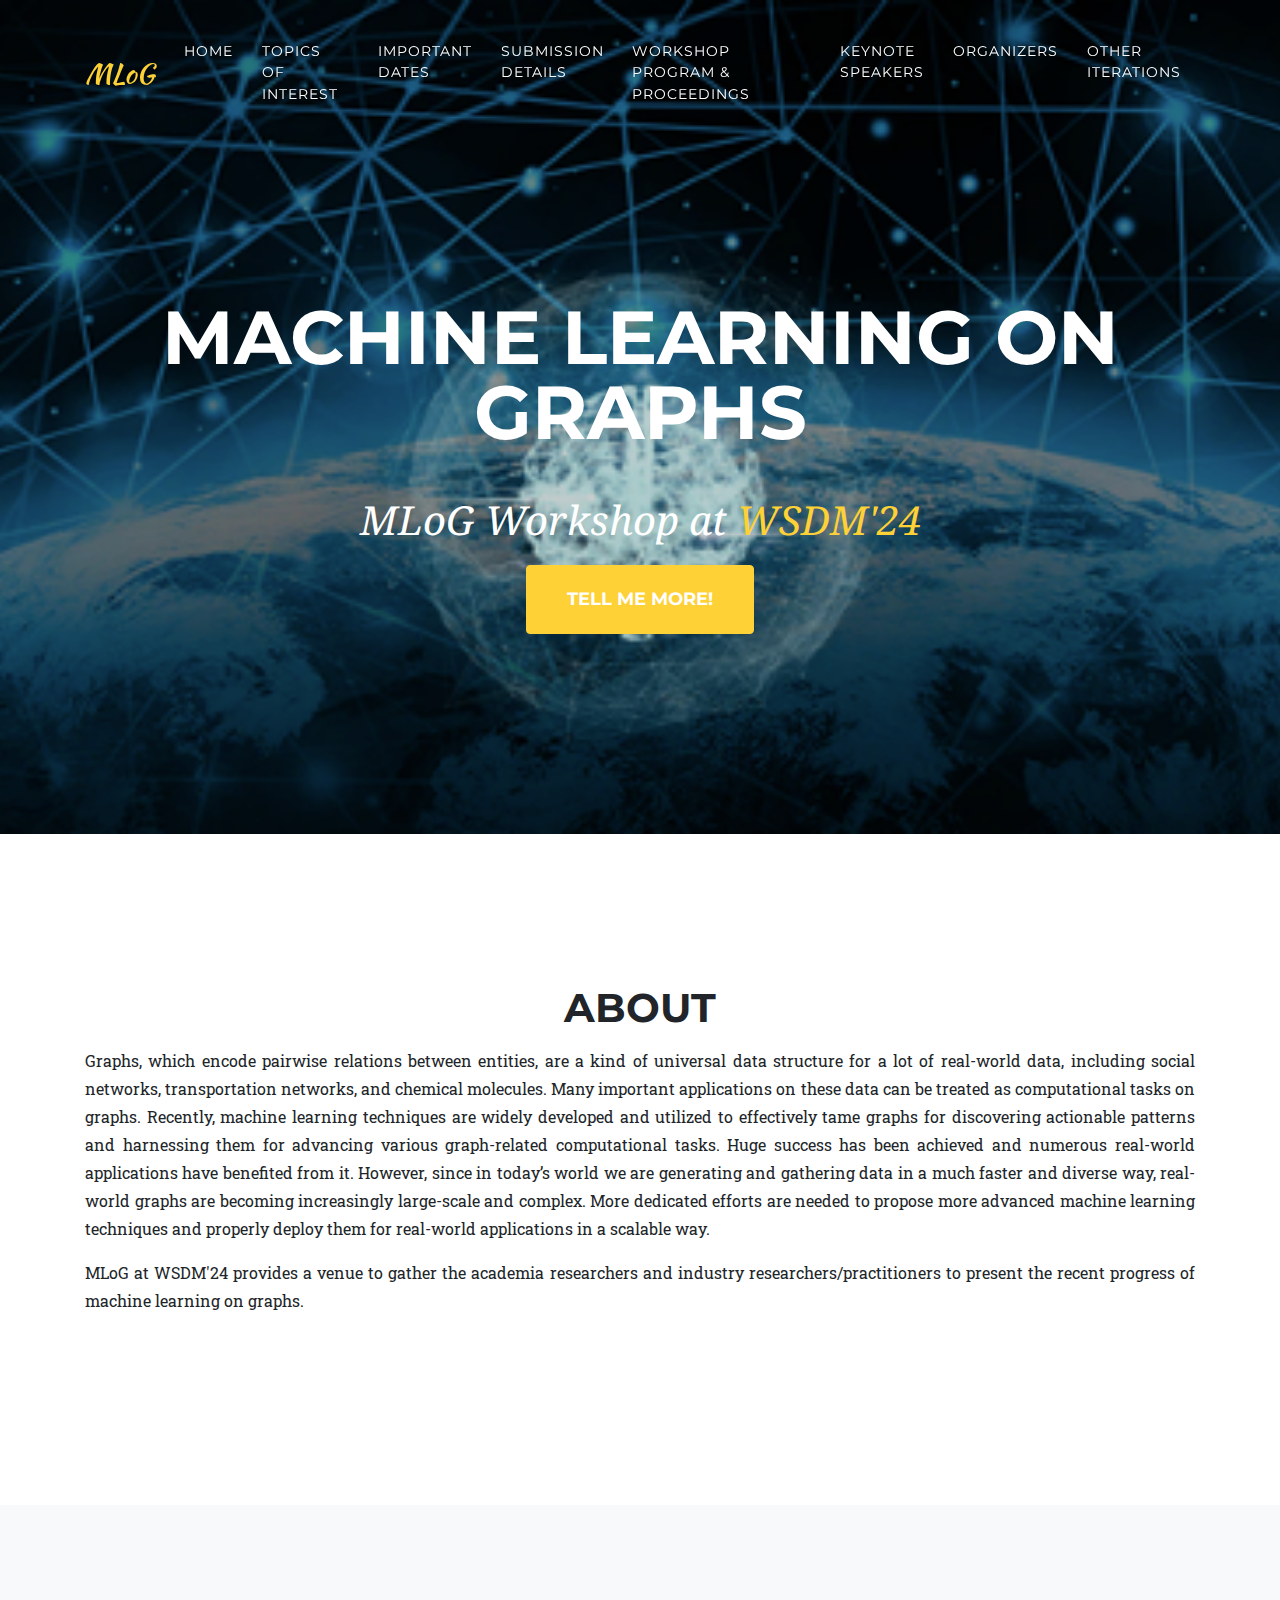
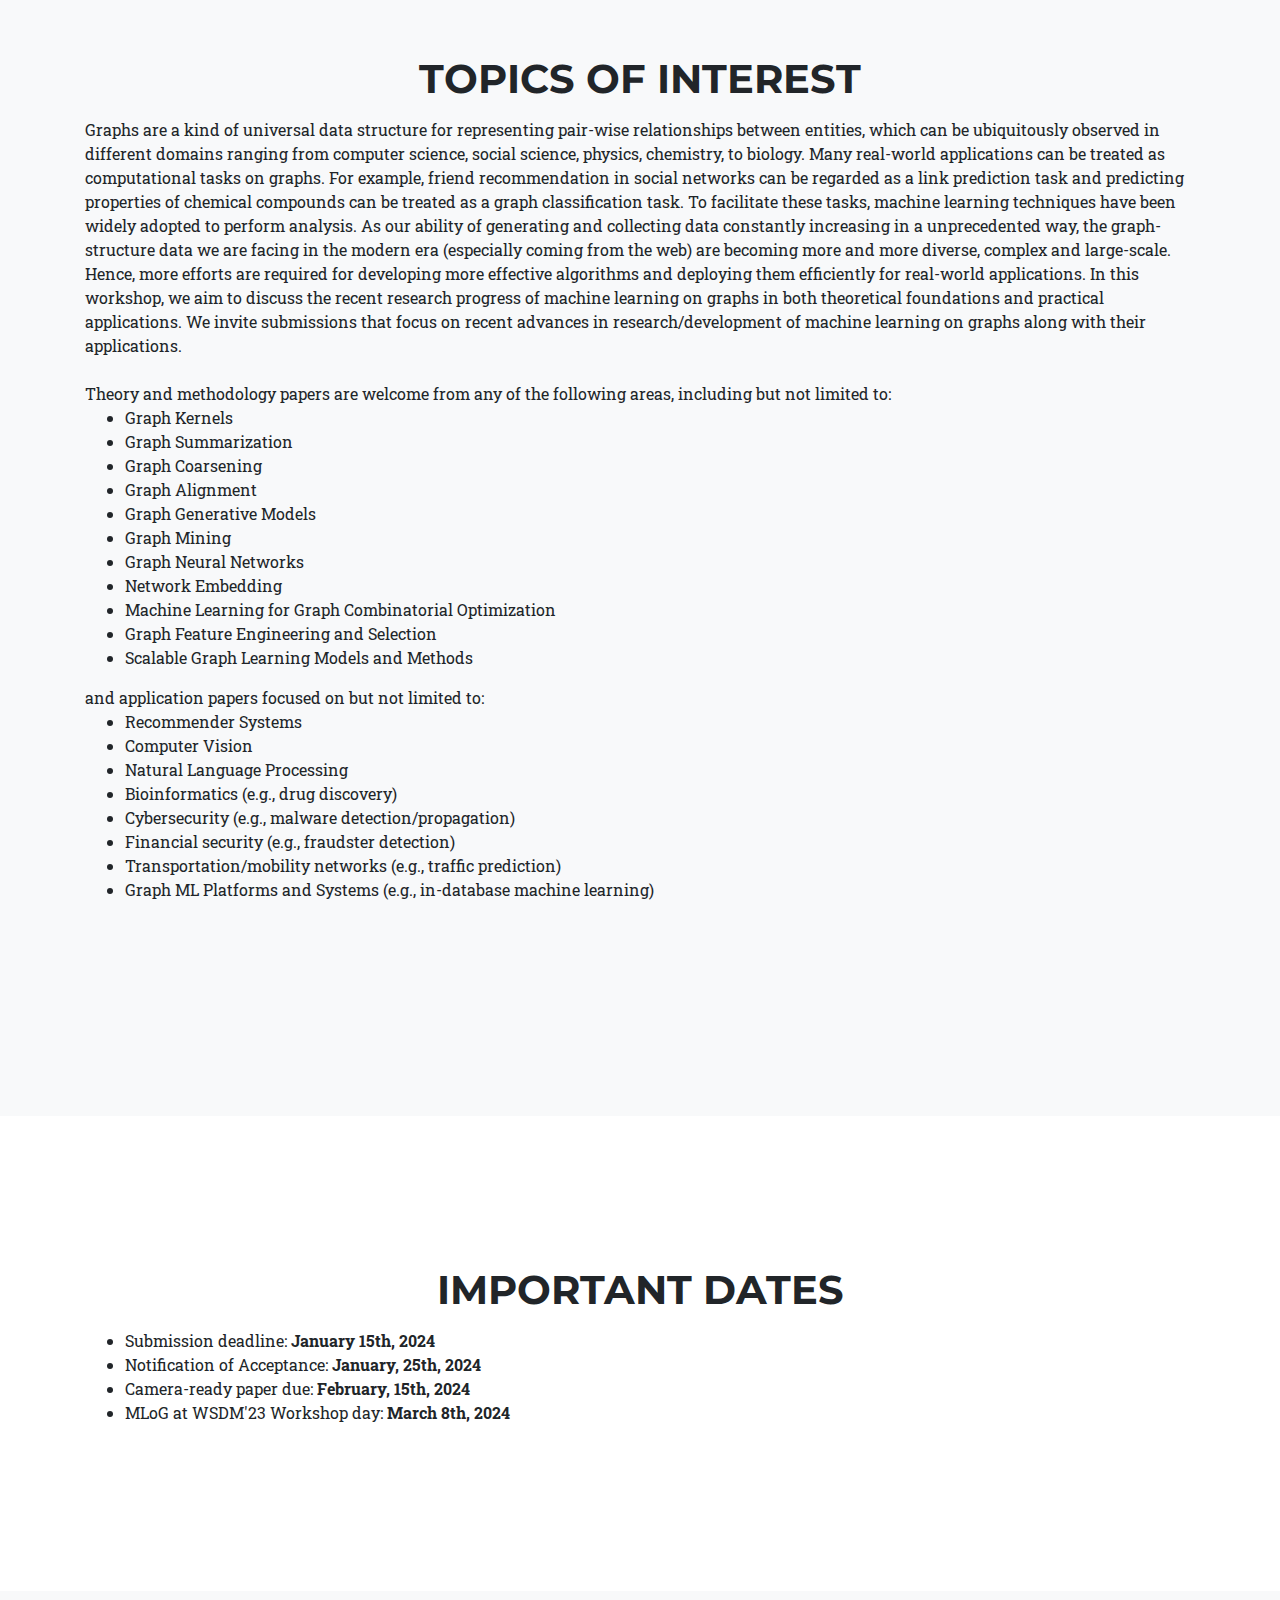
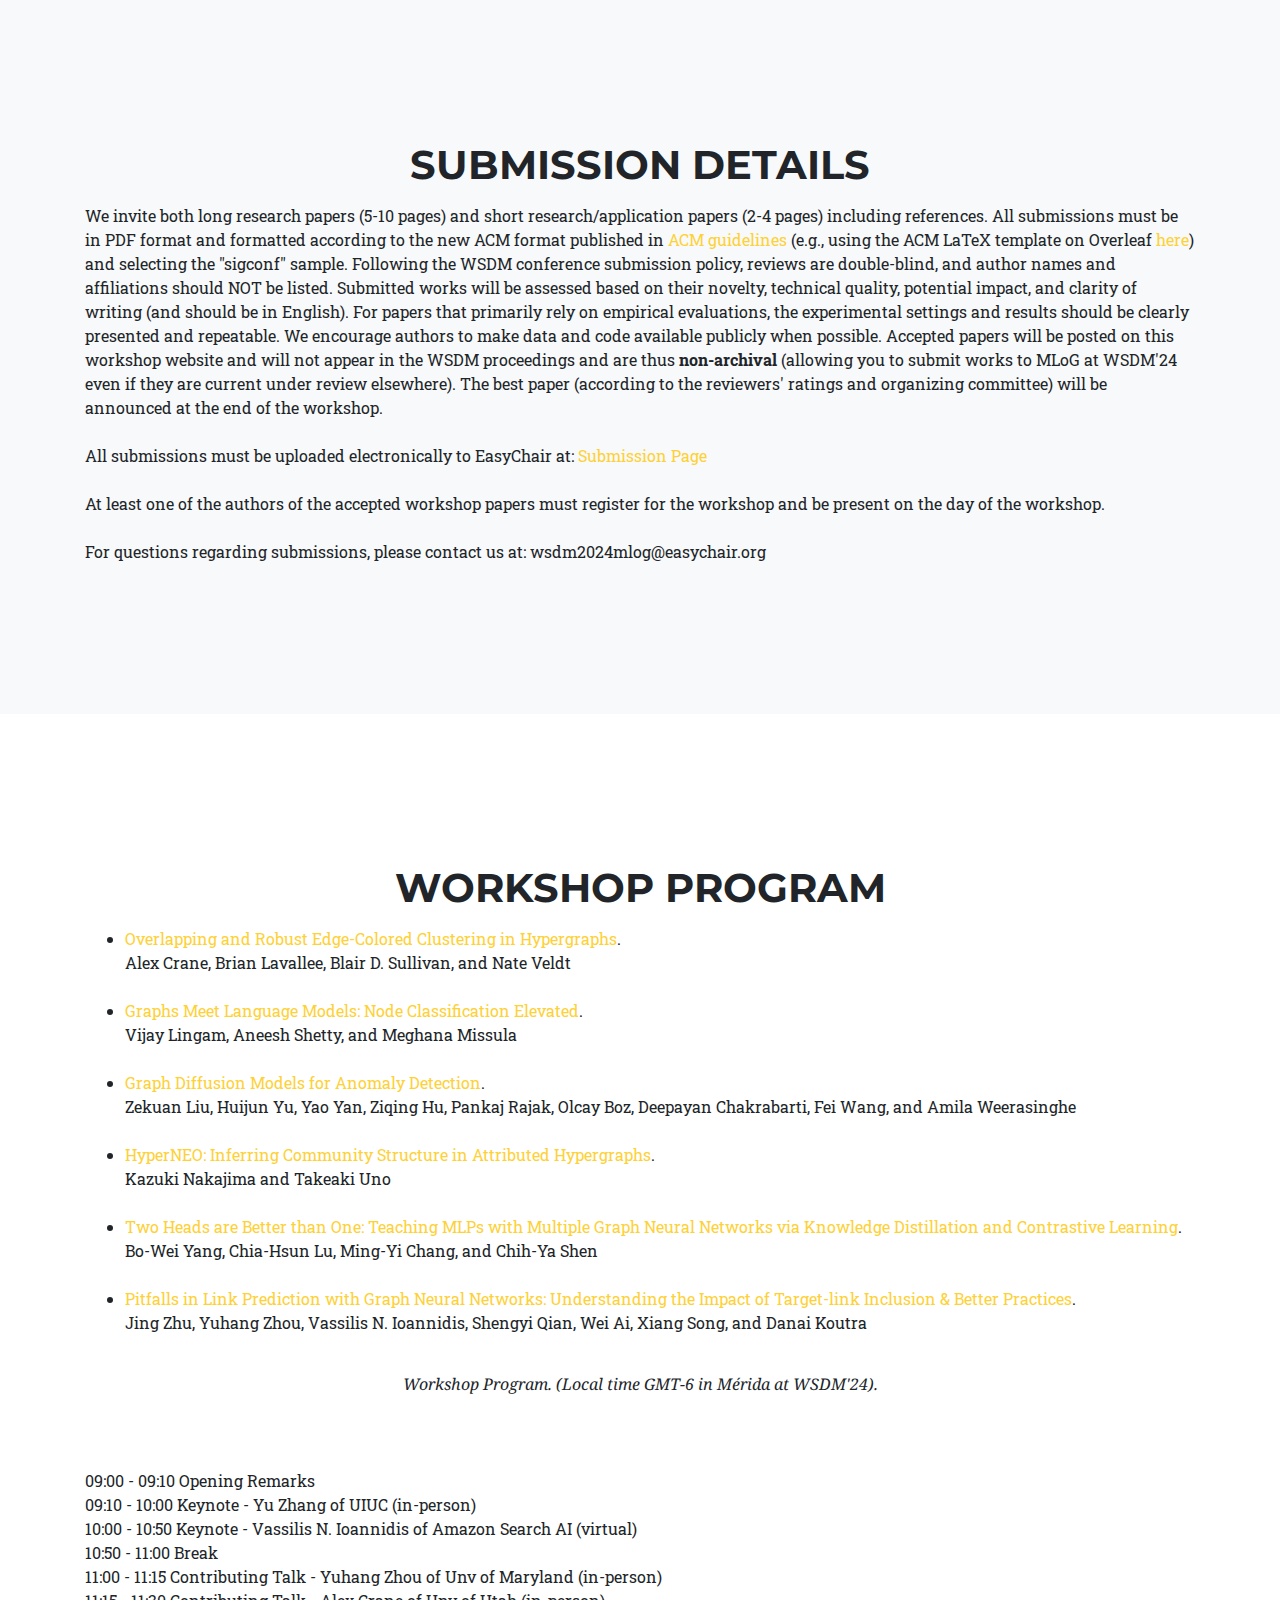
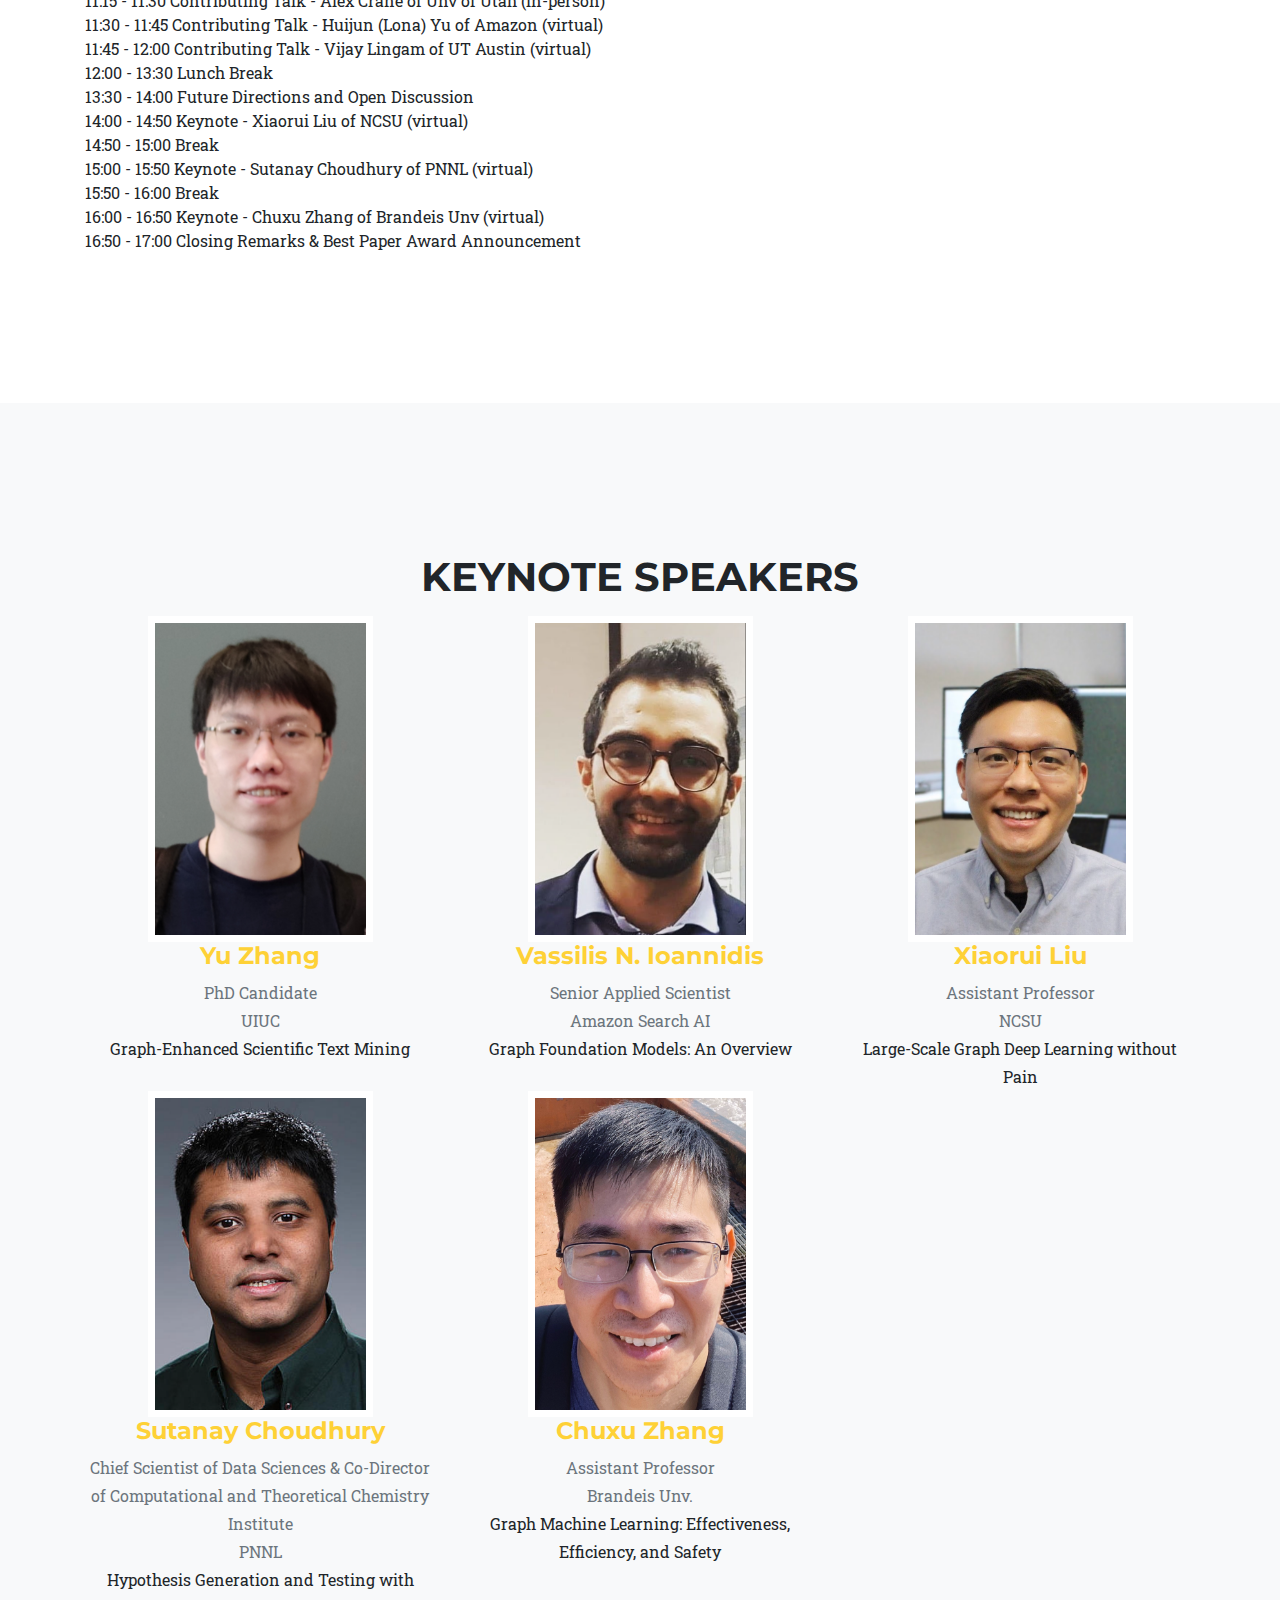
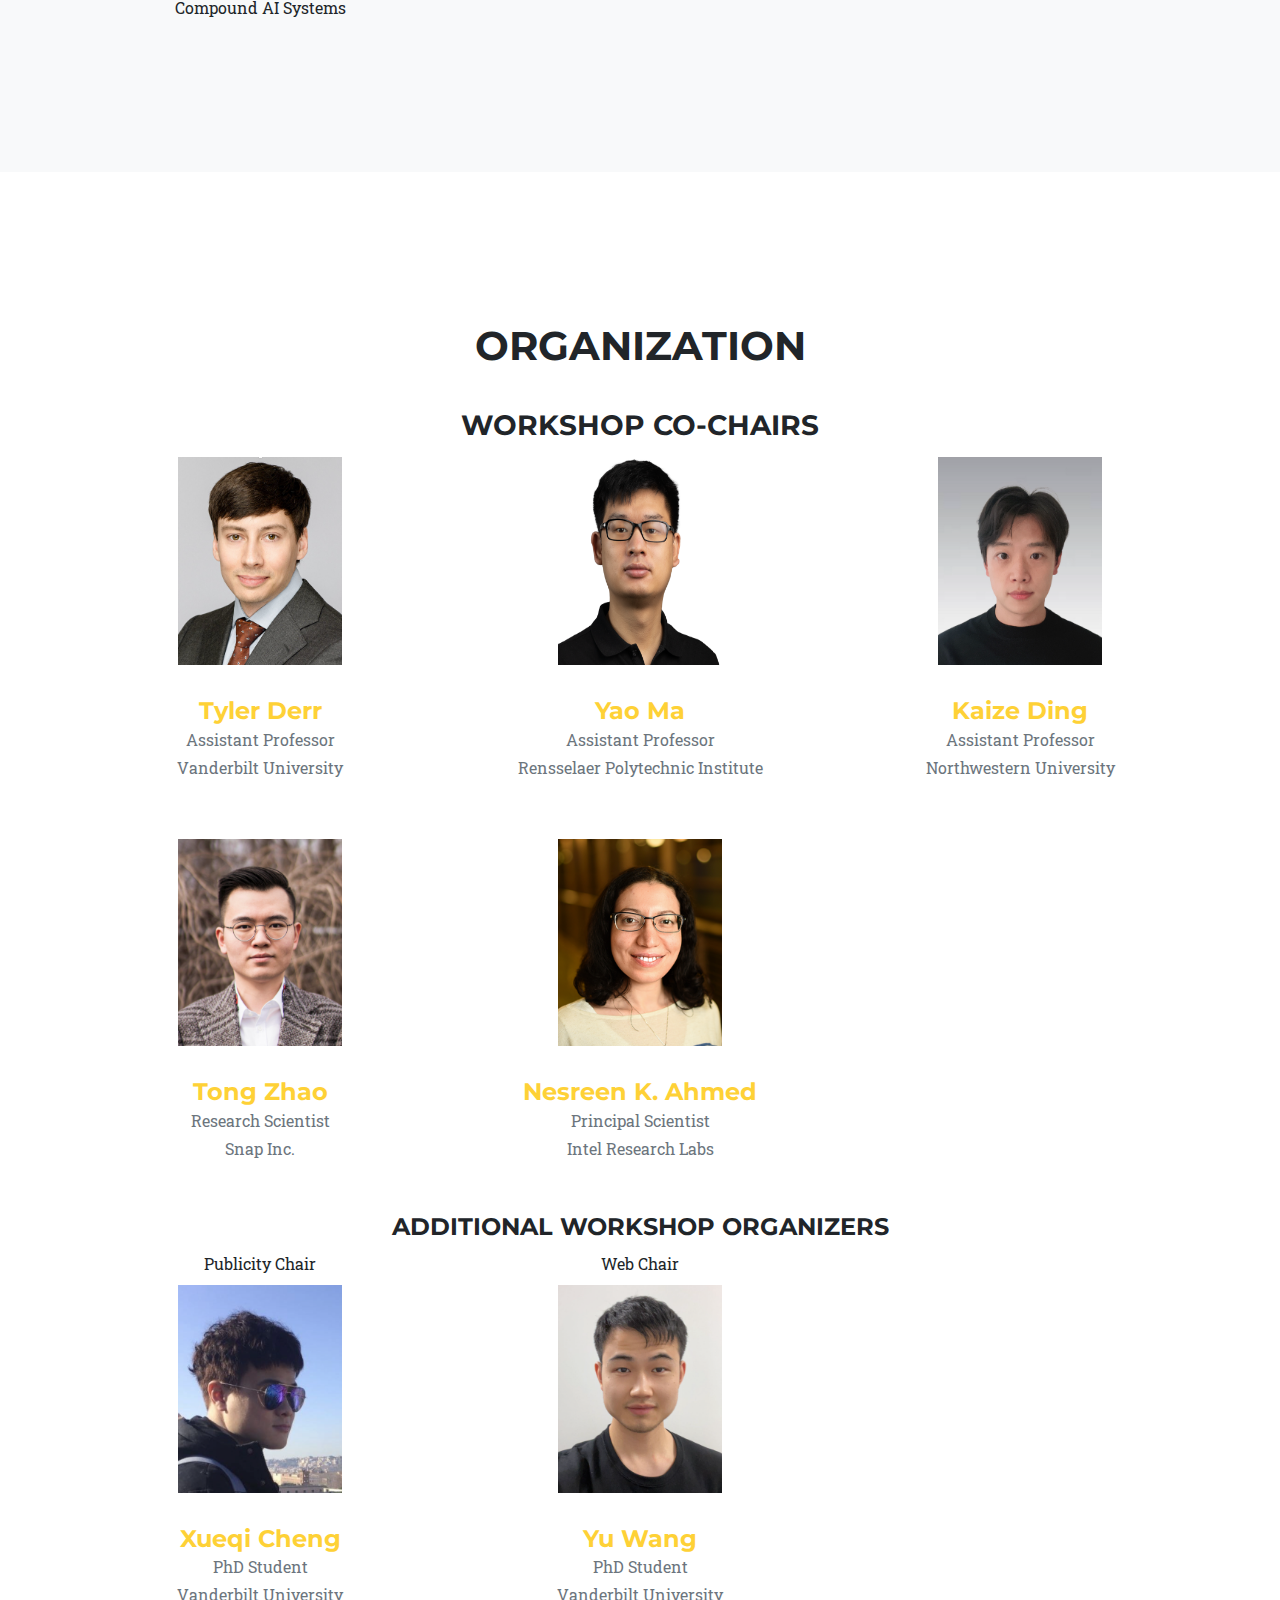
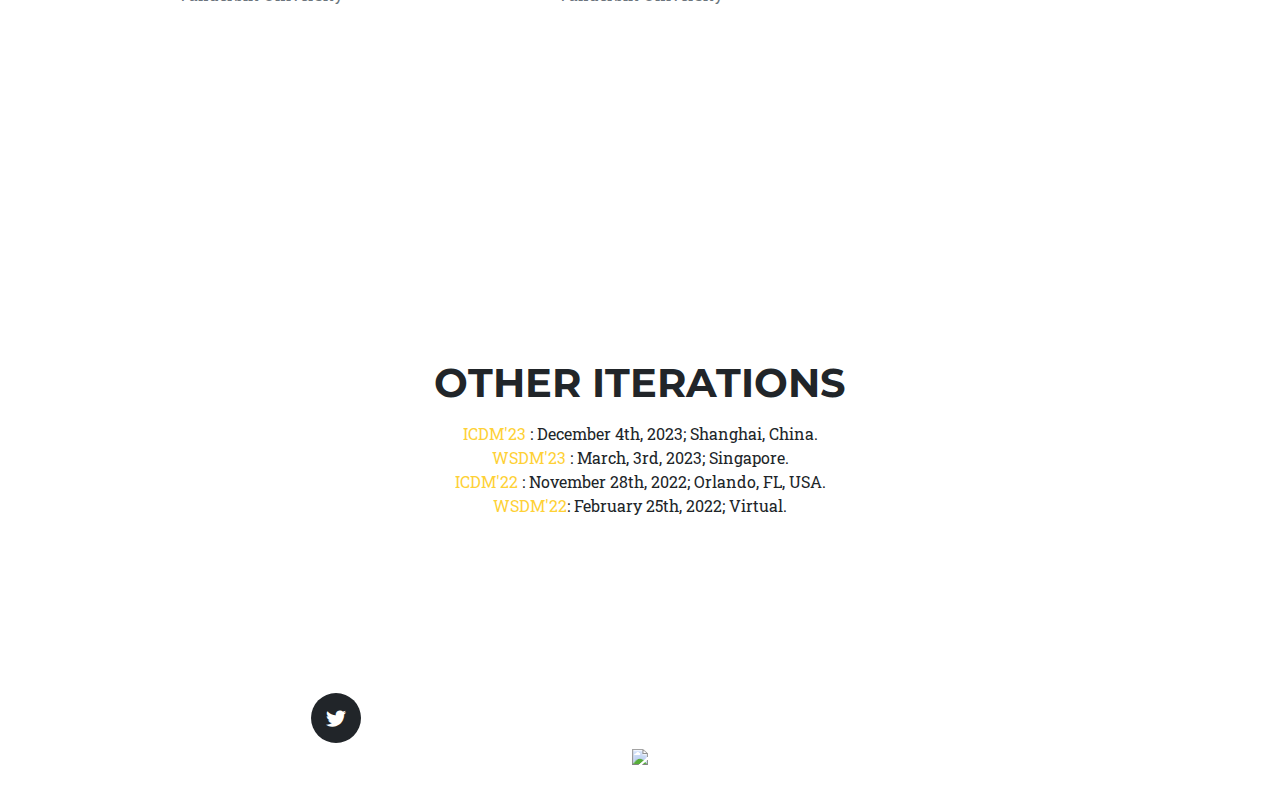
==== commit 8c968874: "Update index.html" ====
--- a/index.html
+++ b/index.html
@@ -288,7 +288,7 @@
               <div class="keynotee">
 		<a href="https://sutanay.github.io/"><img src="img/SutanayChoudhury.png" alt=""></a>
 		<h4><a href="https://sutanay.github.io/">Sutanay Choudhury</a></h4>
-		<p class="text-muted" style="display:inline">Chief Scientist of Data Sciences</p></br>
+		<p class="text-muted" style="display:inline">Chief Scientist of Data Sciences & Co-Director of Computational and Theoretical Chemistry Institute</p></br>
 		<p class="text-muted" style="display:inline">PNNL</p></br>
 		<p style="display:inline">Hypothesis Generation and Testing with Compound AI Systems</p><br />
               </div>	  
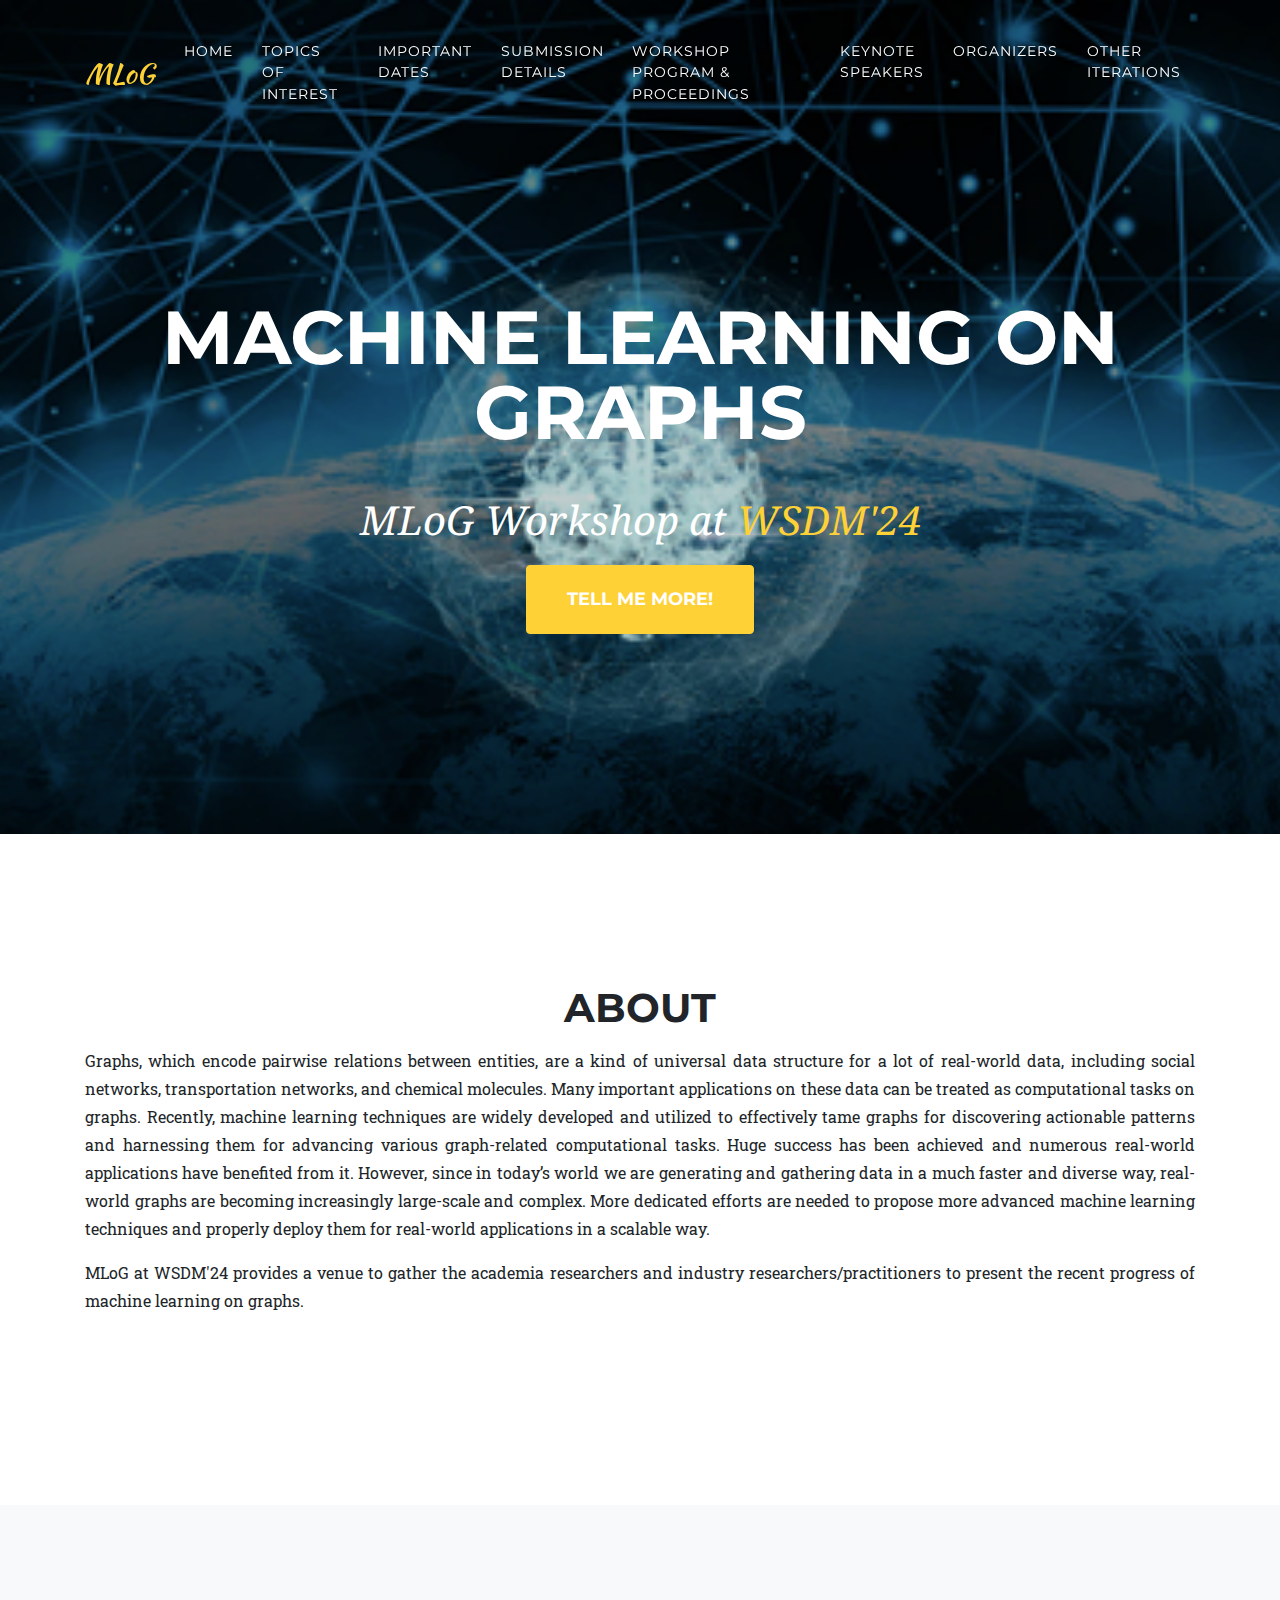
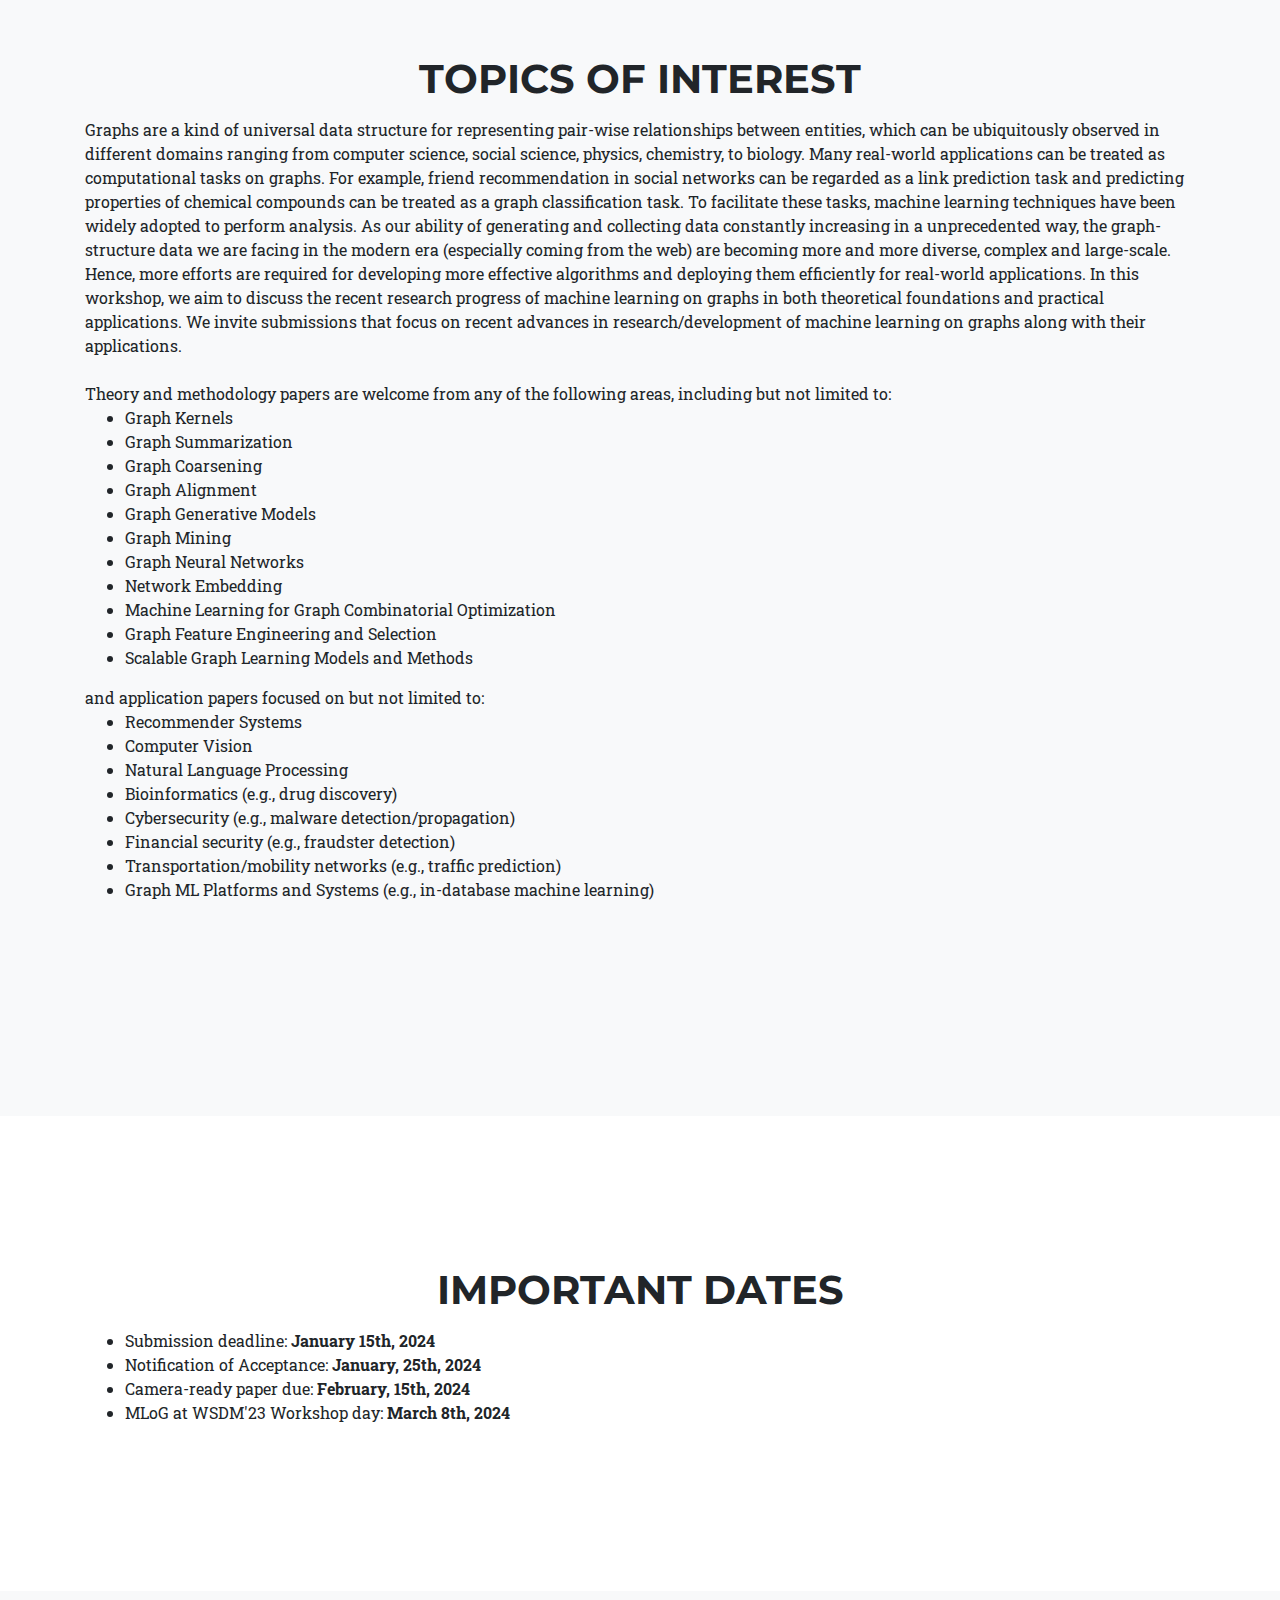
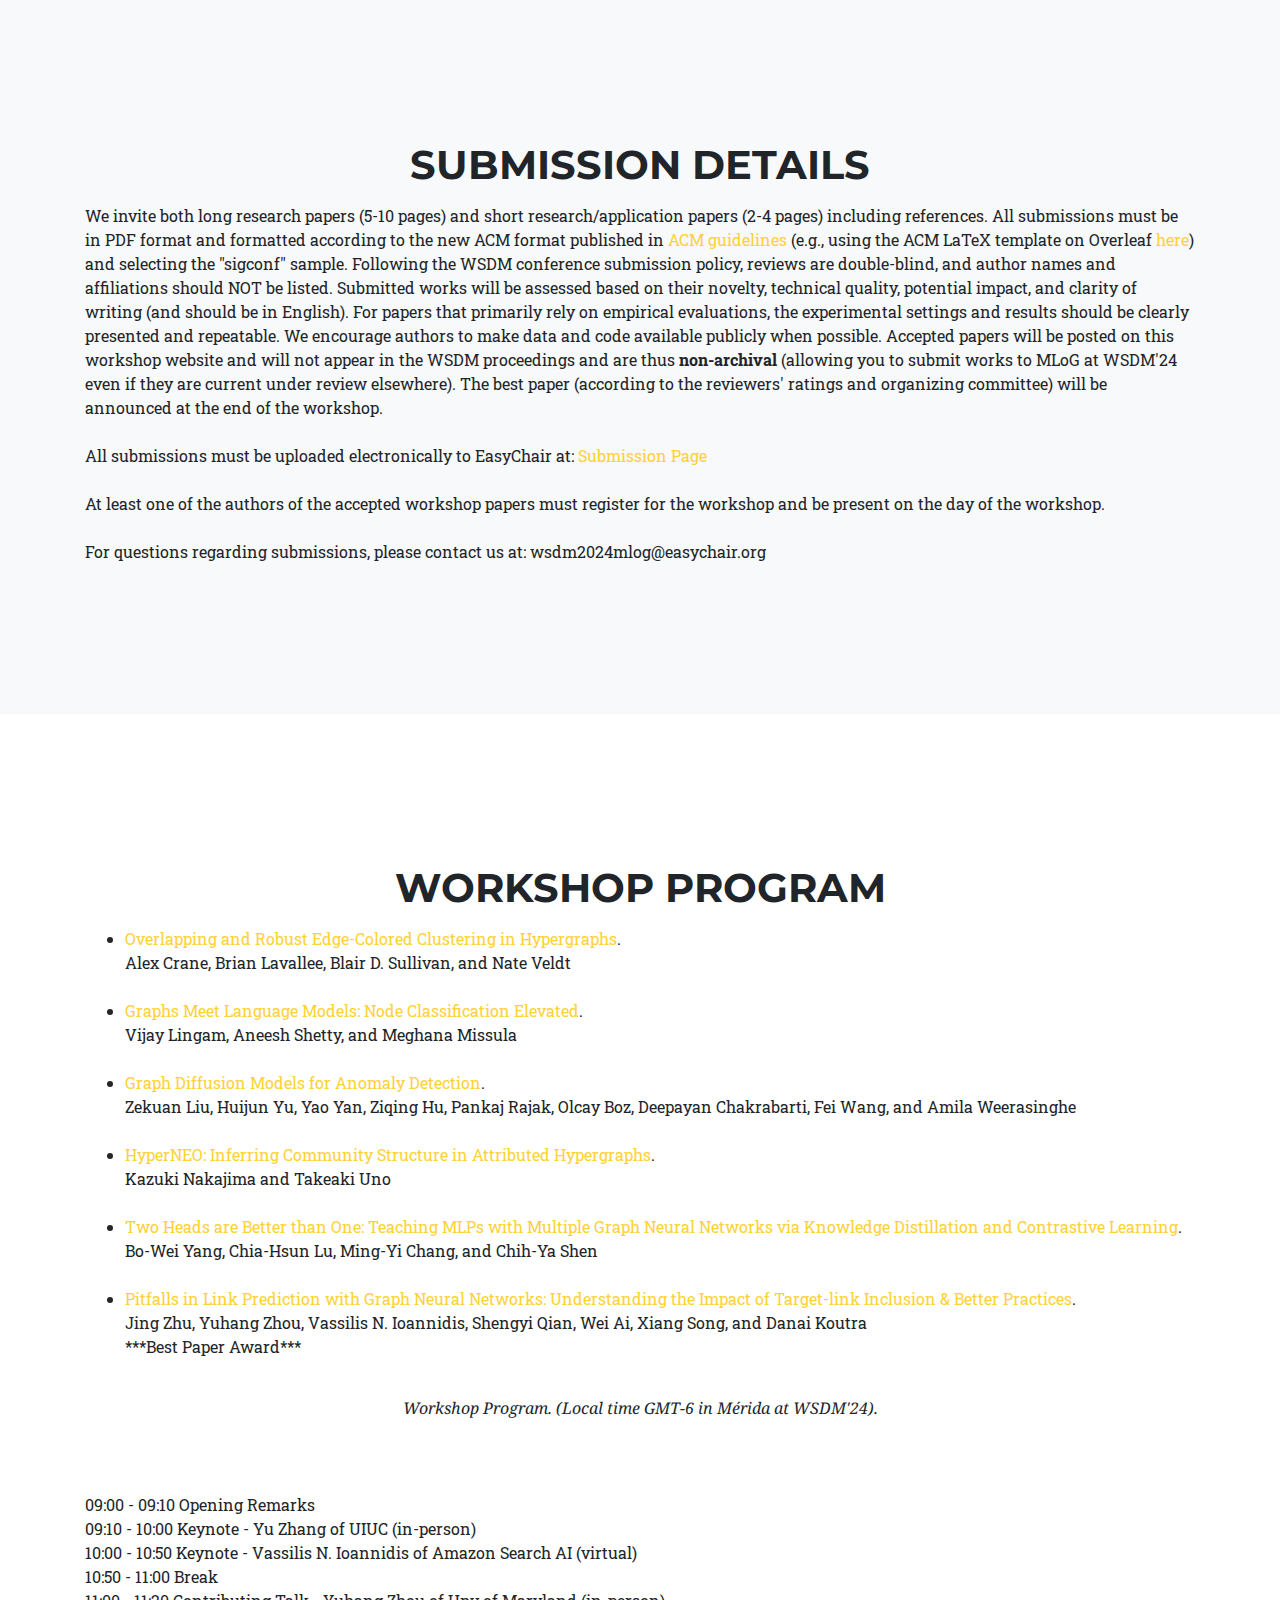
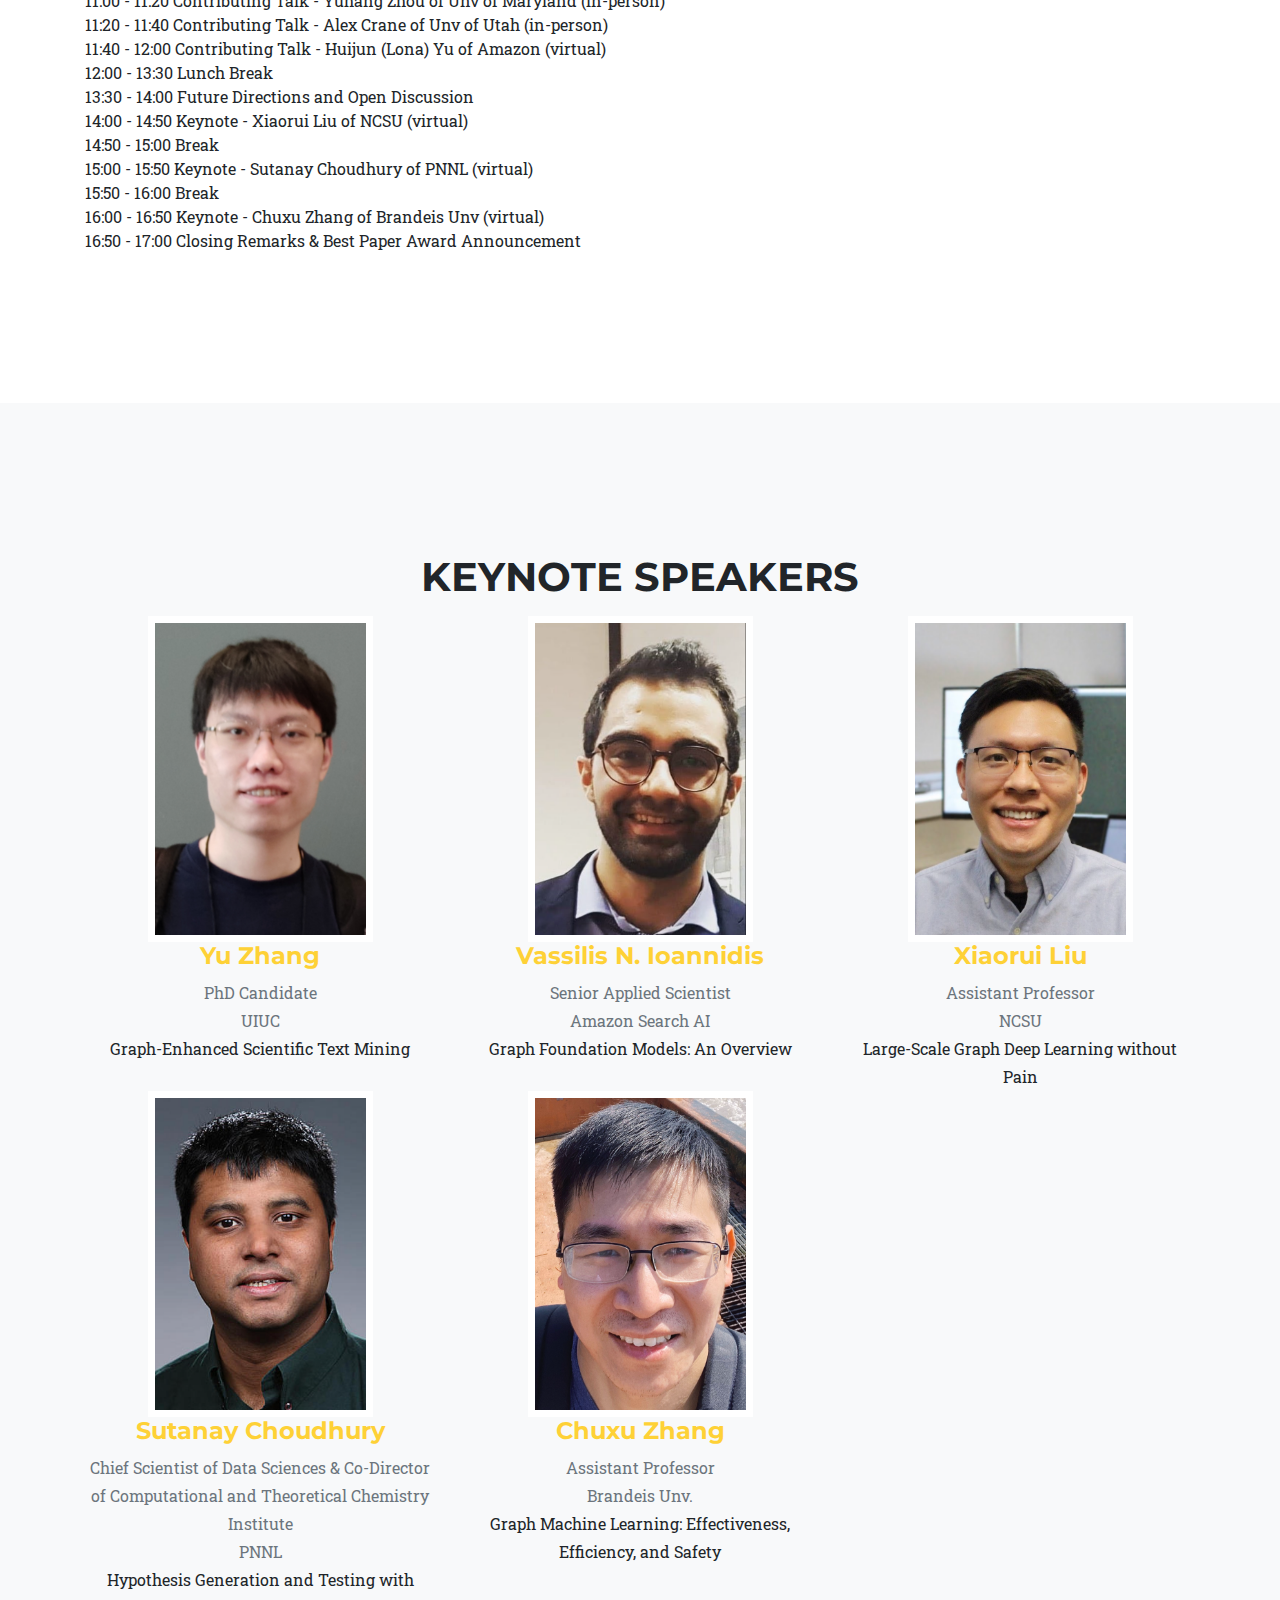
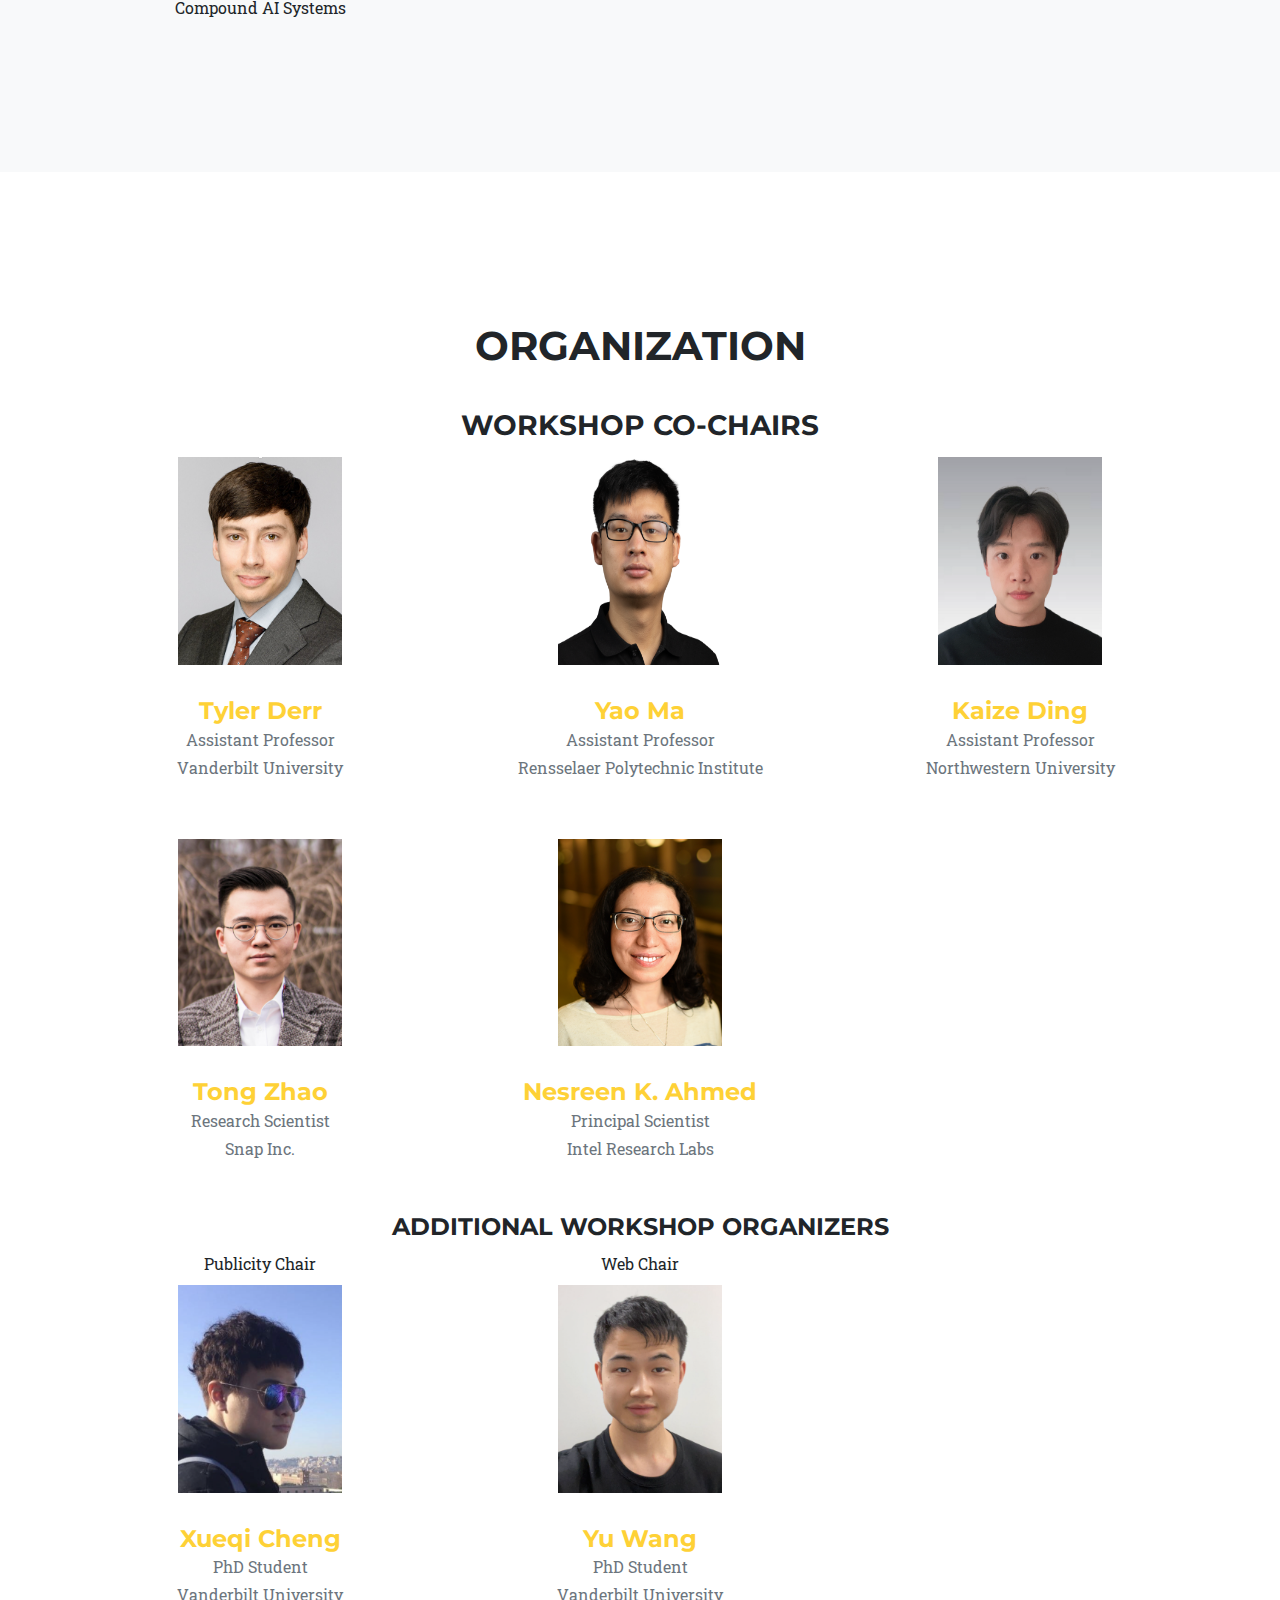
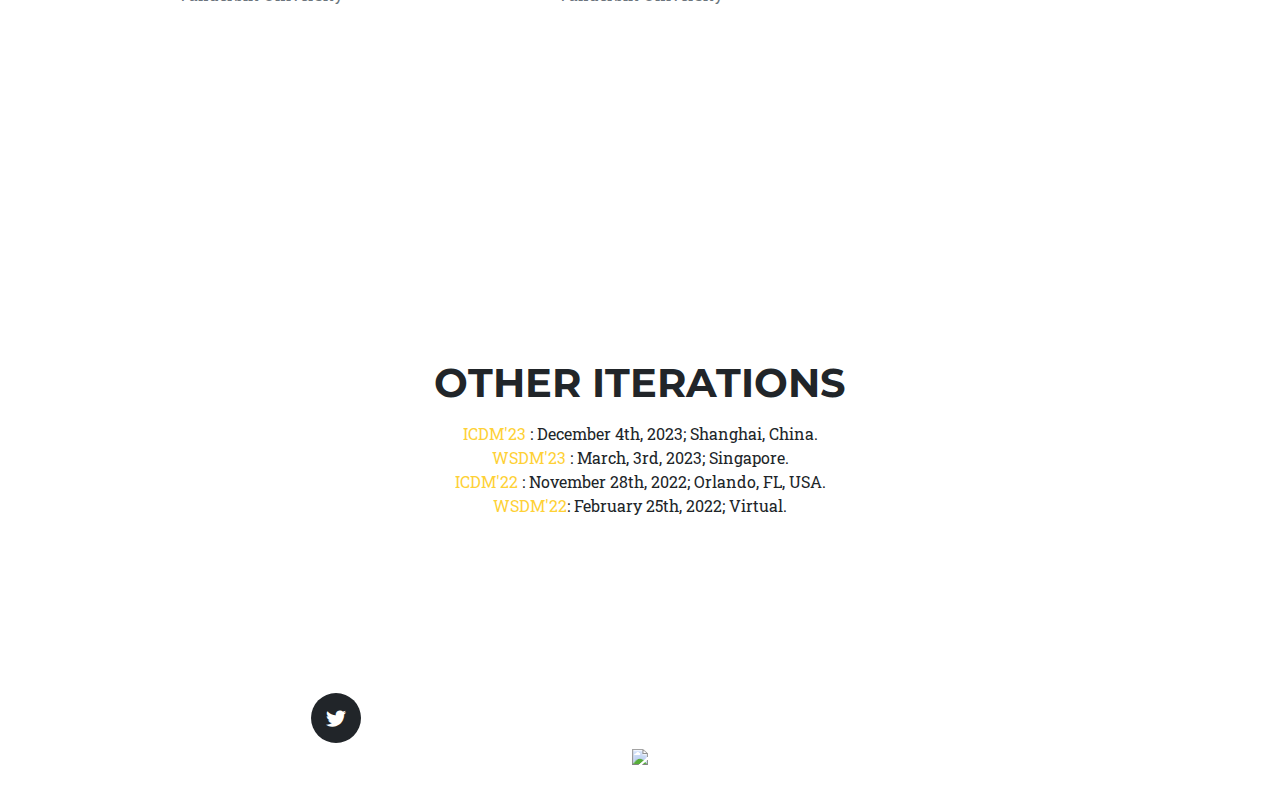
==== commit 53211d0c: "Update index.html" ====
--- a/index.html
+++ b/index.html
@@ -206,7 +206,7 @@
 <li><span style="color:#fed136">Graph Diffusion Models for Anomaly Detection</span>. <br>Zekuan Liu, Huijun Yu, Yao Yan, Ziqing Hu, Pankaj Rajak, Olcay Boz, Deepayan Chakrabarti, Fei Wang, and Amila Weerasinghe</li><br>
 <li><span style="color:#fed136">HyperNEO: Inferring Community Structure in Attributed Hypergraphs</span>. <br>Kazuki Nakajima and Takeaki Uno</li><br>
 <li><span style="color:#fed136">Two Heads are Better than One: Teaching MLPs with Multiple Graph Neural Networks via Knowledge Distillation and Contrastive Learning</span>. <br>Bo-Wei Yang, Chia-Hsun Lu, Ming-Yi Chang, and Chih-Ya Shen</li><br>
-<li><span style="color:#fed136">Pitfalls in Link Prediction with Graph Neural Networks: Understanding the Impact of Target-link Inclusion &amp; Better Practices</span>. <br>Jing Zhu, Yuhang Zhou, Vassilis N. Ioannidis, Shengyi Qian, Wei Ai, Xiang Song, and Danai Koutra</li><br>
+<li><span style="color:#fed136">Pitfalls in Link Prediction with Graph Neural Networks: Understanding the Impact of Target-link Inclusion &amp; Better Practices</span>. <br>Jing Zhu, Yuhang Zhou, Vassilis N. Ioannidis, Shengyi Qian, Wei Ai, Xiang Song, and Danai Koutra<br> ***Best Paper Award*** </li><br>
 
 
           </ul>
@@ -222,10 +222,9 @@
 	  09:10 - 10:00 Keynote - Yu Zhang of UIUC (in-person)<br />
 	  10:00 - 10:50 Keynote - Vassilis N. Ioannidis of Amazon Search AI (virtual)<br />
 	  10:50 - 11:00 Break <br />
-	  11:00 - 11:15 Contributing Talk - Yuhang Zhou of Unv of Maryland (in-person)<br />
-	  11:15 - 11:30 Contributing Talk - Alex Crane of Unv of Utah (in-person)<br />
-	  11:30 - 11:45 Contributing Talk - Huijun (Lona) Yu of Amazon (virtual)<br />
-	  11:45 - 12:00 Contributing Talk - Vijay Lingam of UT Austin (virtual)<br />
+	  11:00 - 11:20 Contributing Talk - Yuhang Zhou of Unv of Maryland (in-person)<br />
+	  11:20 - 11:40 Contributing Talk - Alex Crane of Unv of Utah (in-person)<br />
+	  11:40 - 12:00 Contributing Talk - Huijun (Lona) Yu of Amazon (virtual)<br />
 	  12:00 - 13:30 Lunch Break<br /> 
 	  13:30 - 14:00 Future Directions and Open Discussion<br /> 
 	  14:00 - 14:50 Keynote - Xiaorui Liu of NCSU (virtual)<br /> 
@@ -288,7 +287,7 @@
               <div class="keynotee">
 		<a href="https://sutanay.github.io/"><img src="img/SutanayChoudhury.png" alt=""></a>
 		<h4><a href="https://sutanay.github.io/">Sutanay Choudhury</a></h4>
-		<p class="text-muted" style="display:inline">Chief Scientist of Data Sciences & Co-Director of Computational and Theoretical Chemistry Institute</p></br>
+		<p class="text-muted" style="display:inline">Chief Scientist of Data Sciences &amp; Co-Director of Computational and Theoretical Chemistry Institute</p></br>
 		<p class="text-muted" style="display:inline">PNNL</p></br>
 		<p style="display:inline">Hypothesis Generation and Testing with Compound AI Systems</p><br />
               </div>	  
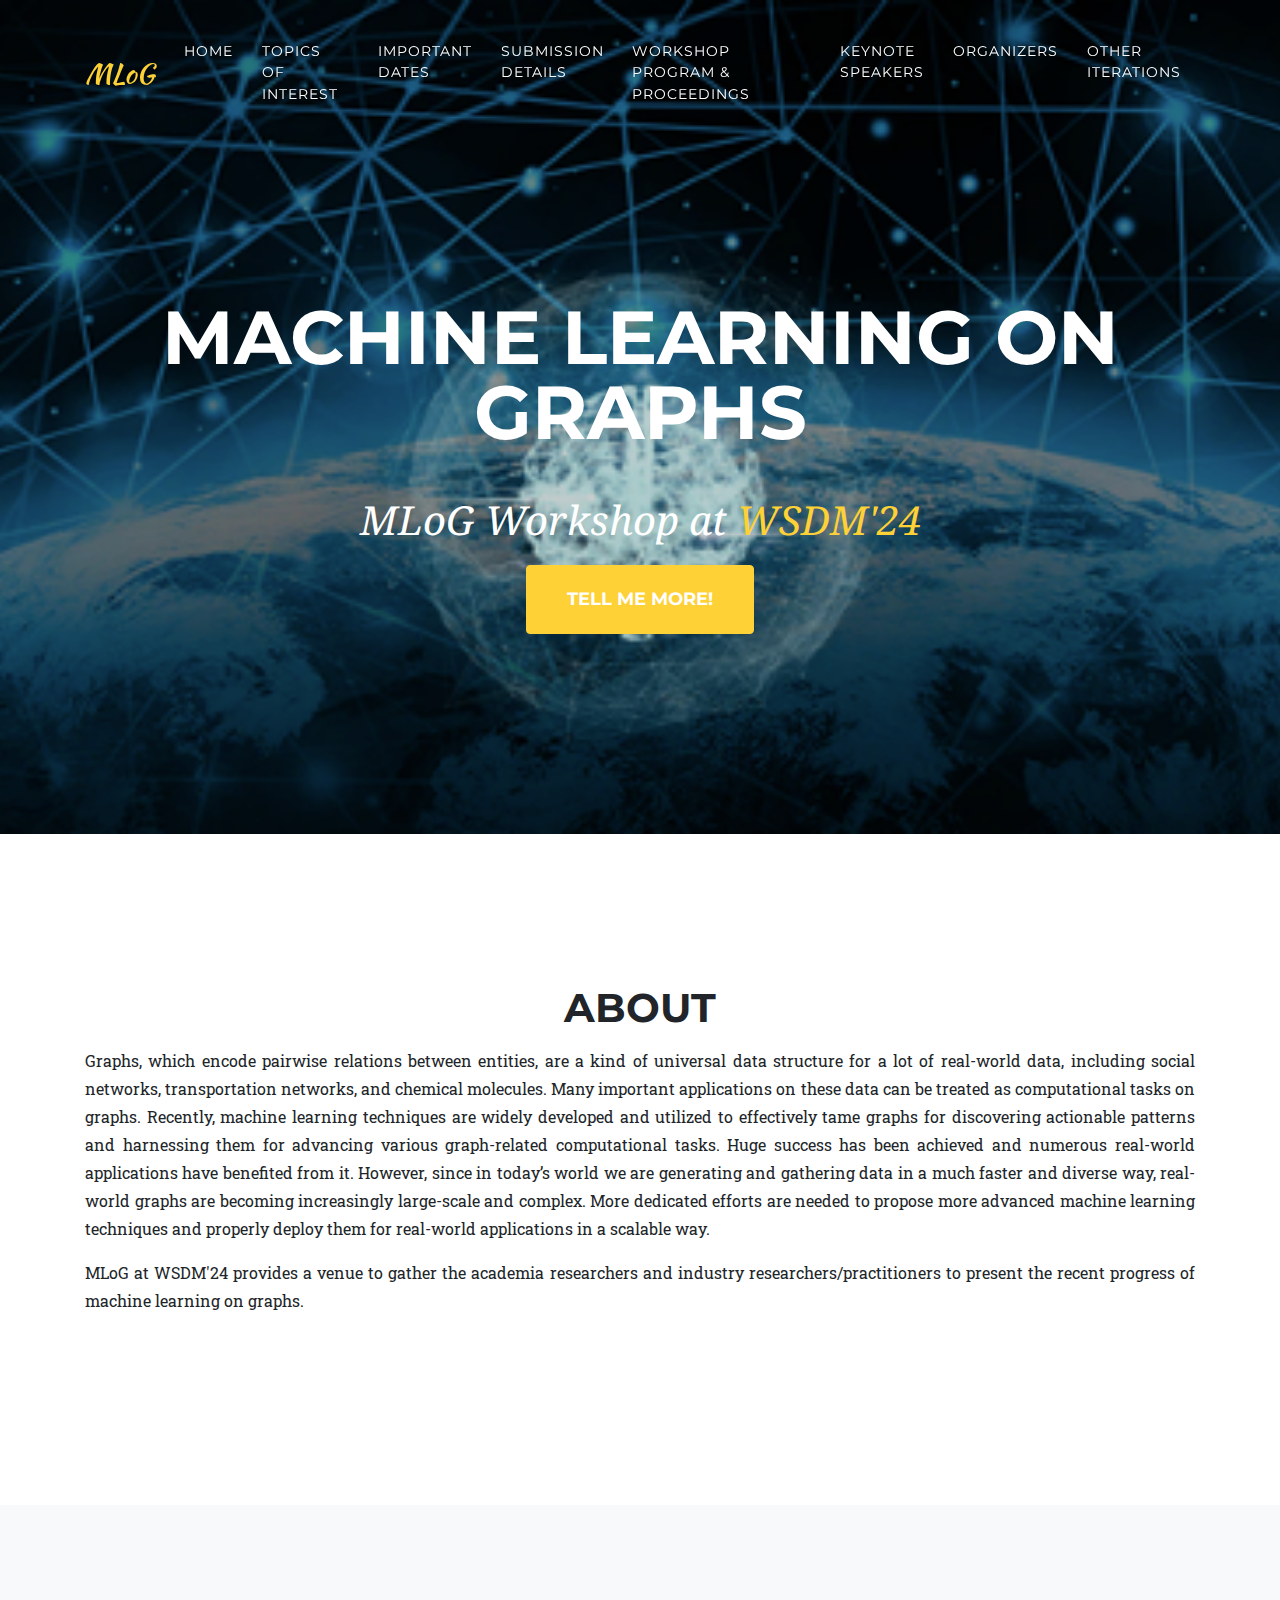
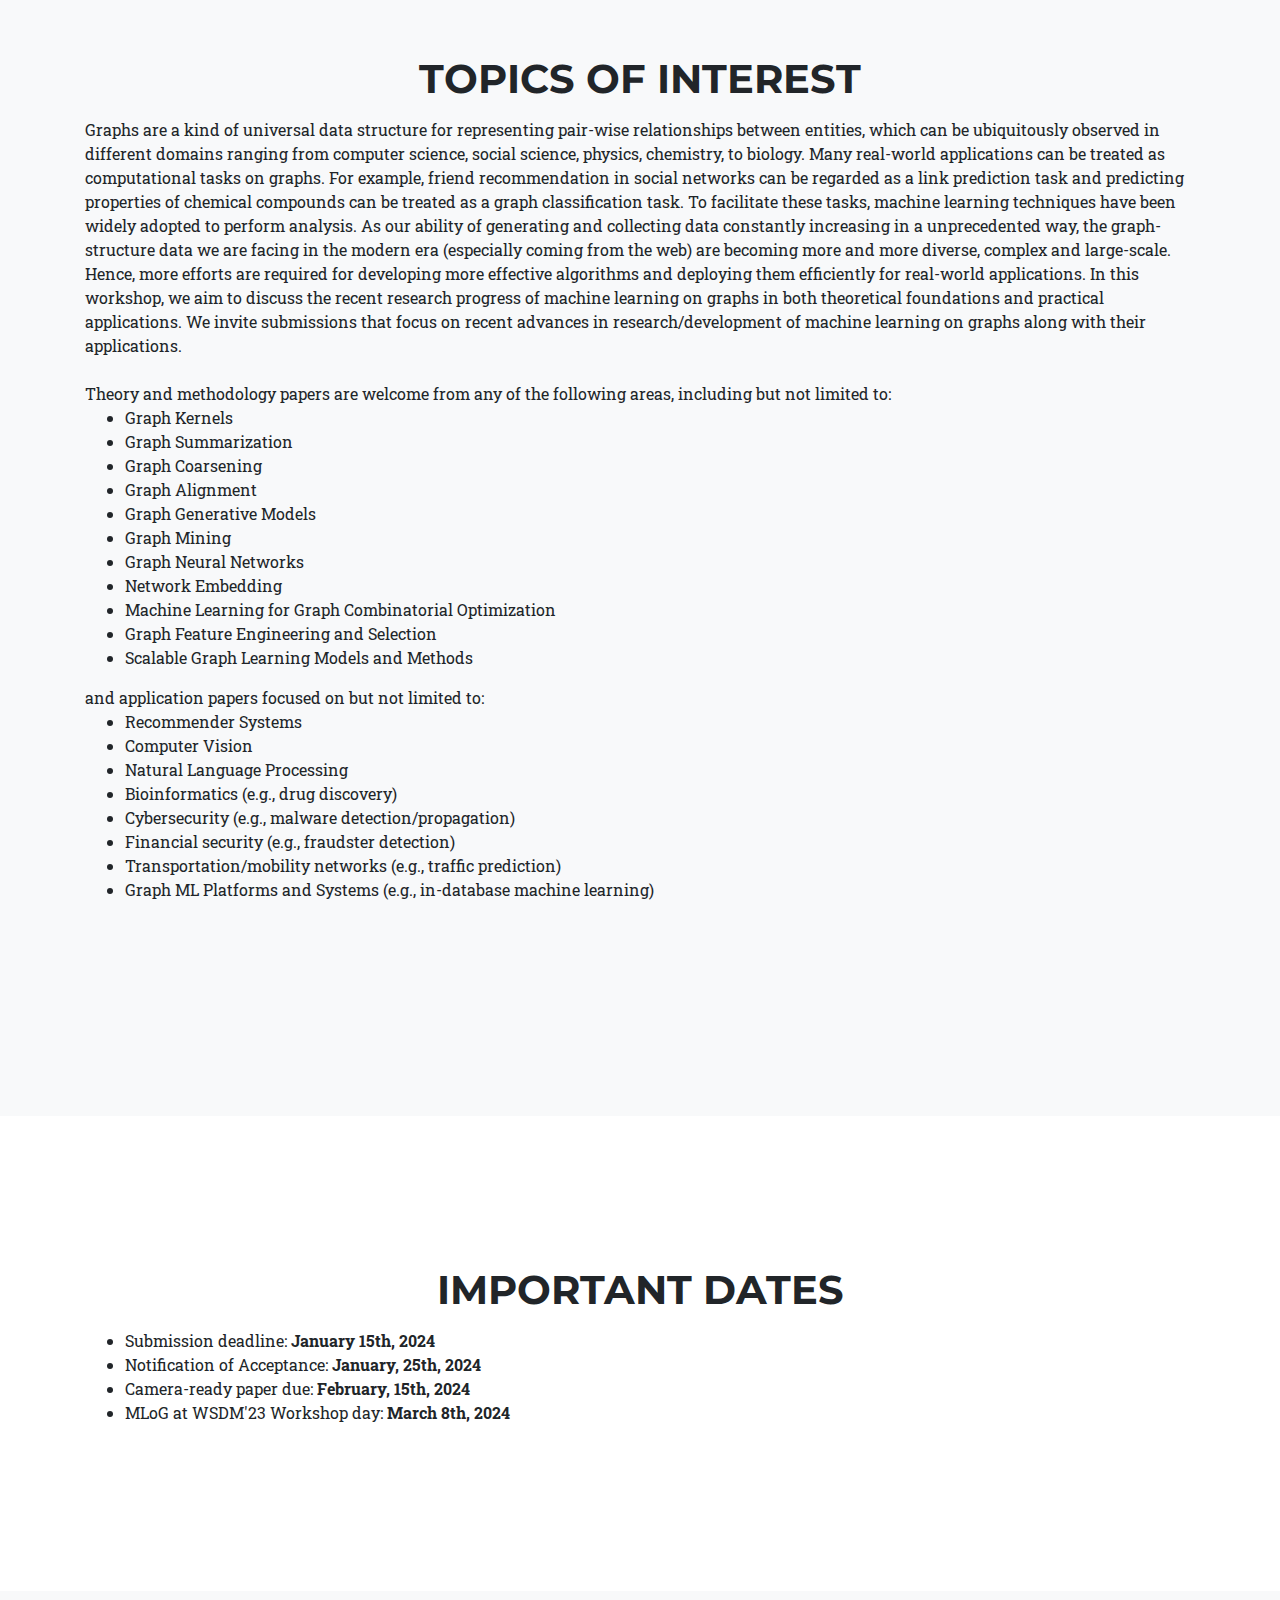
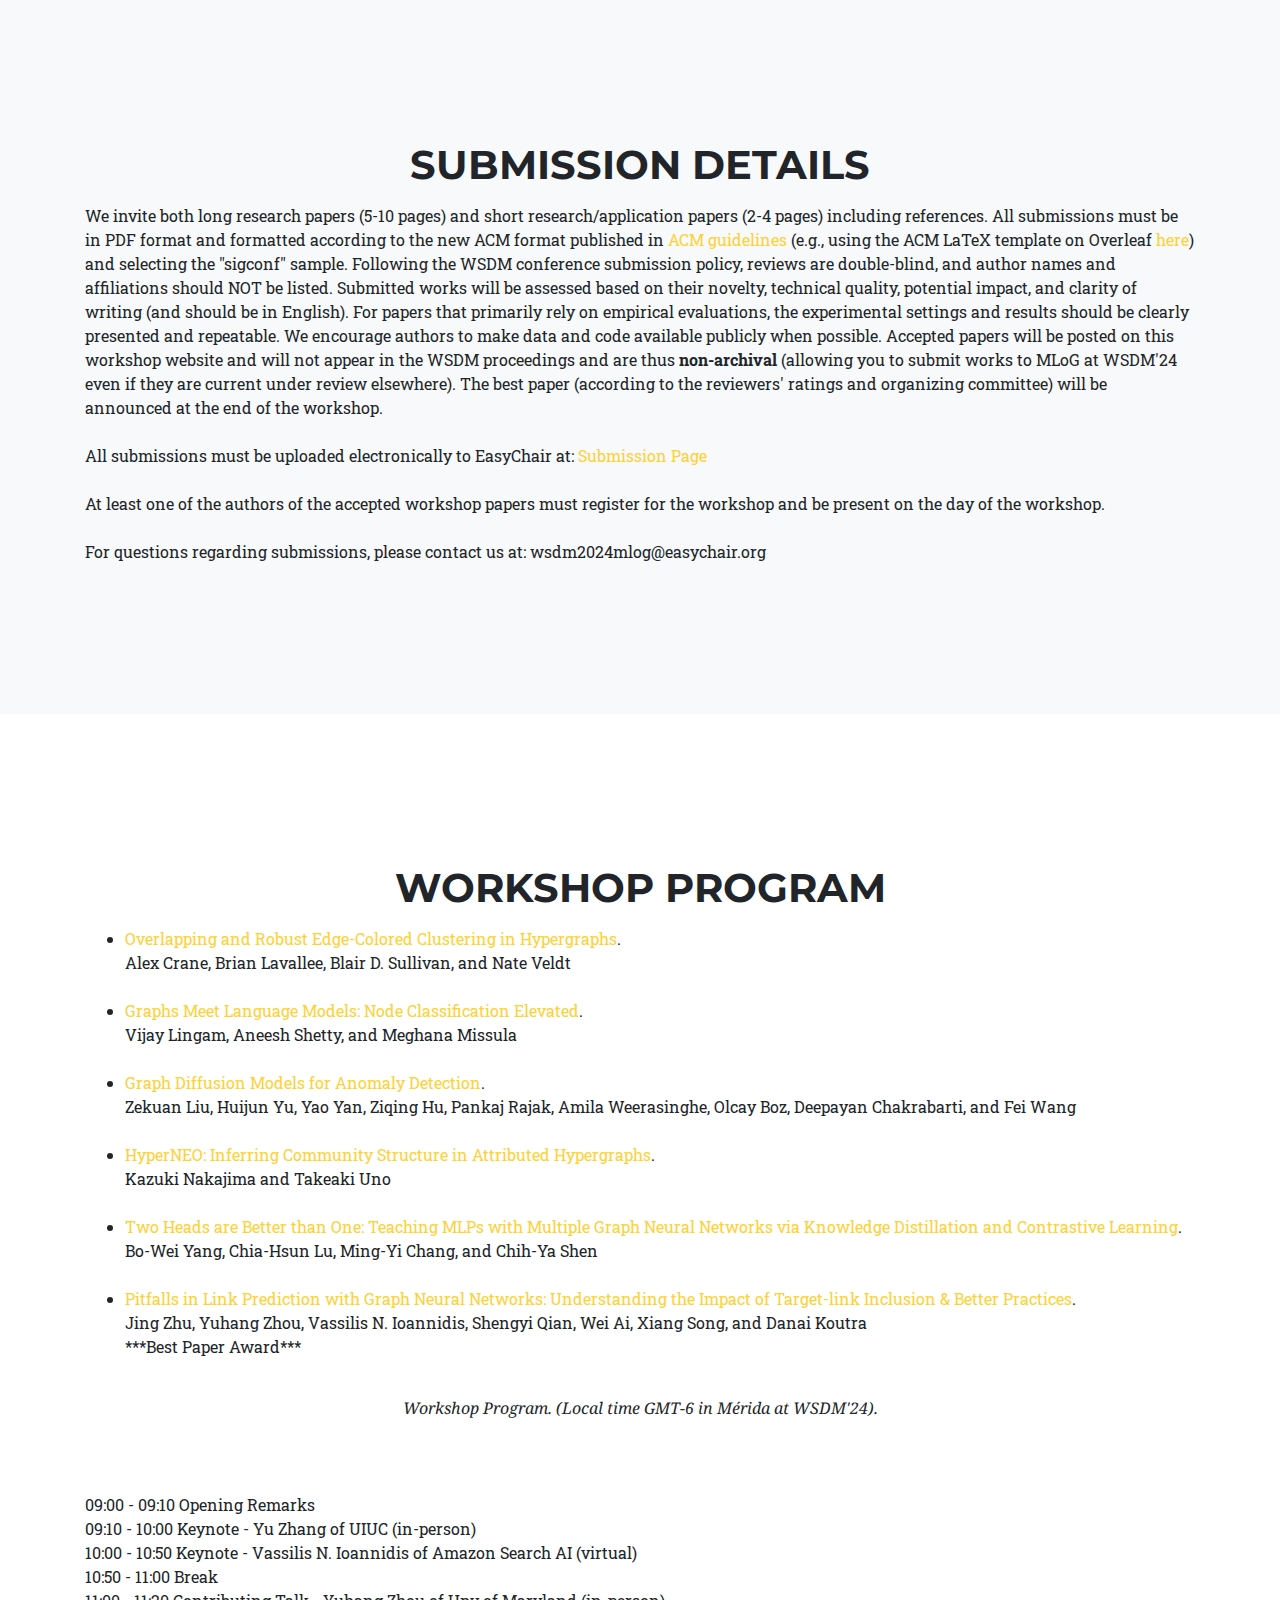
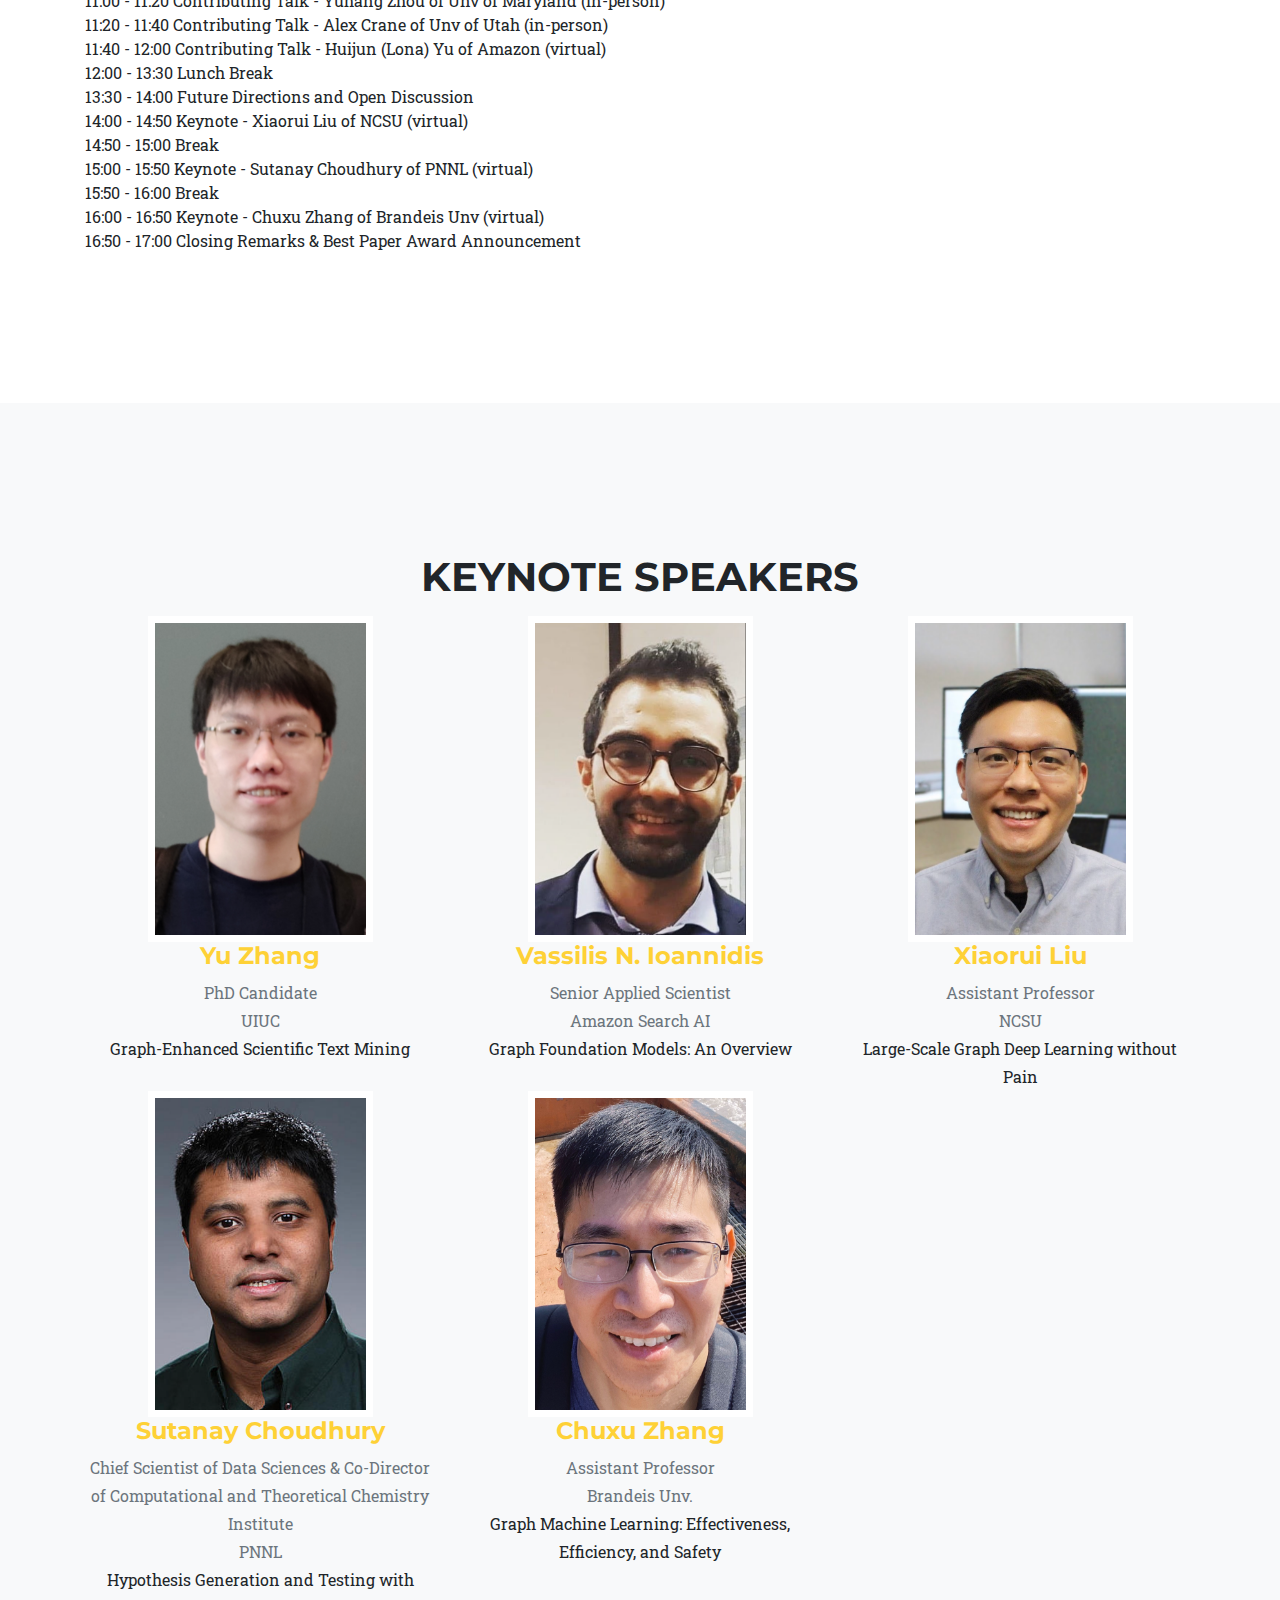
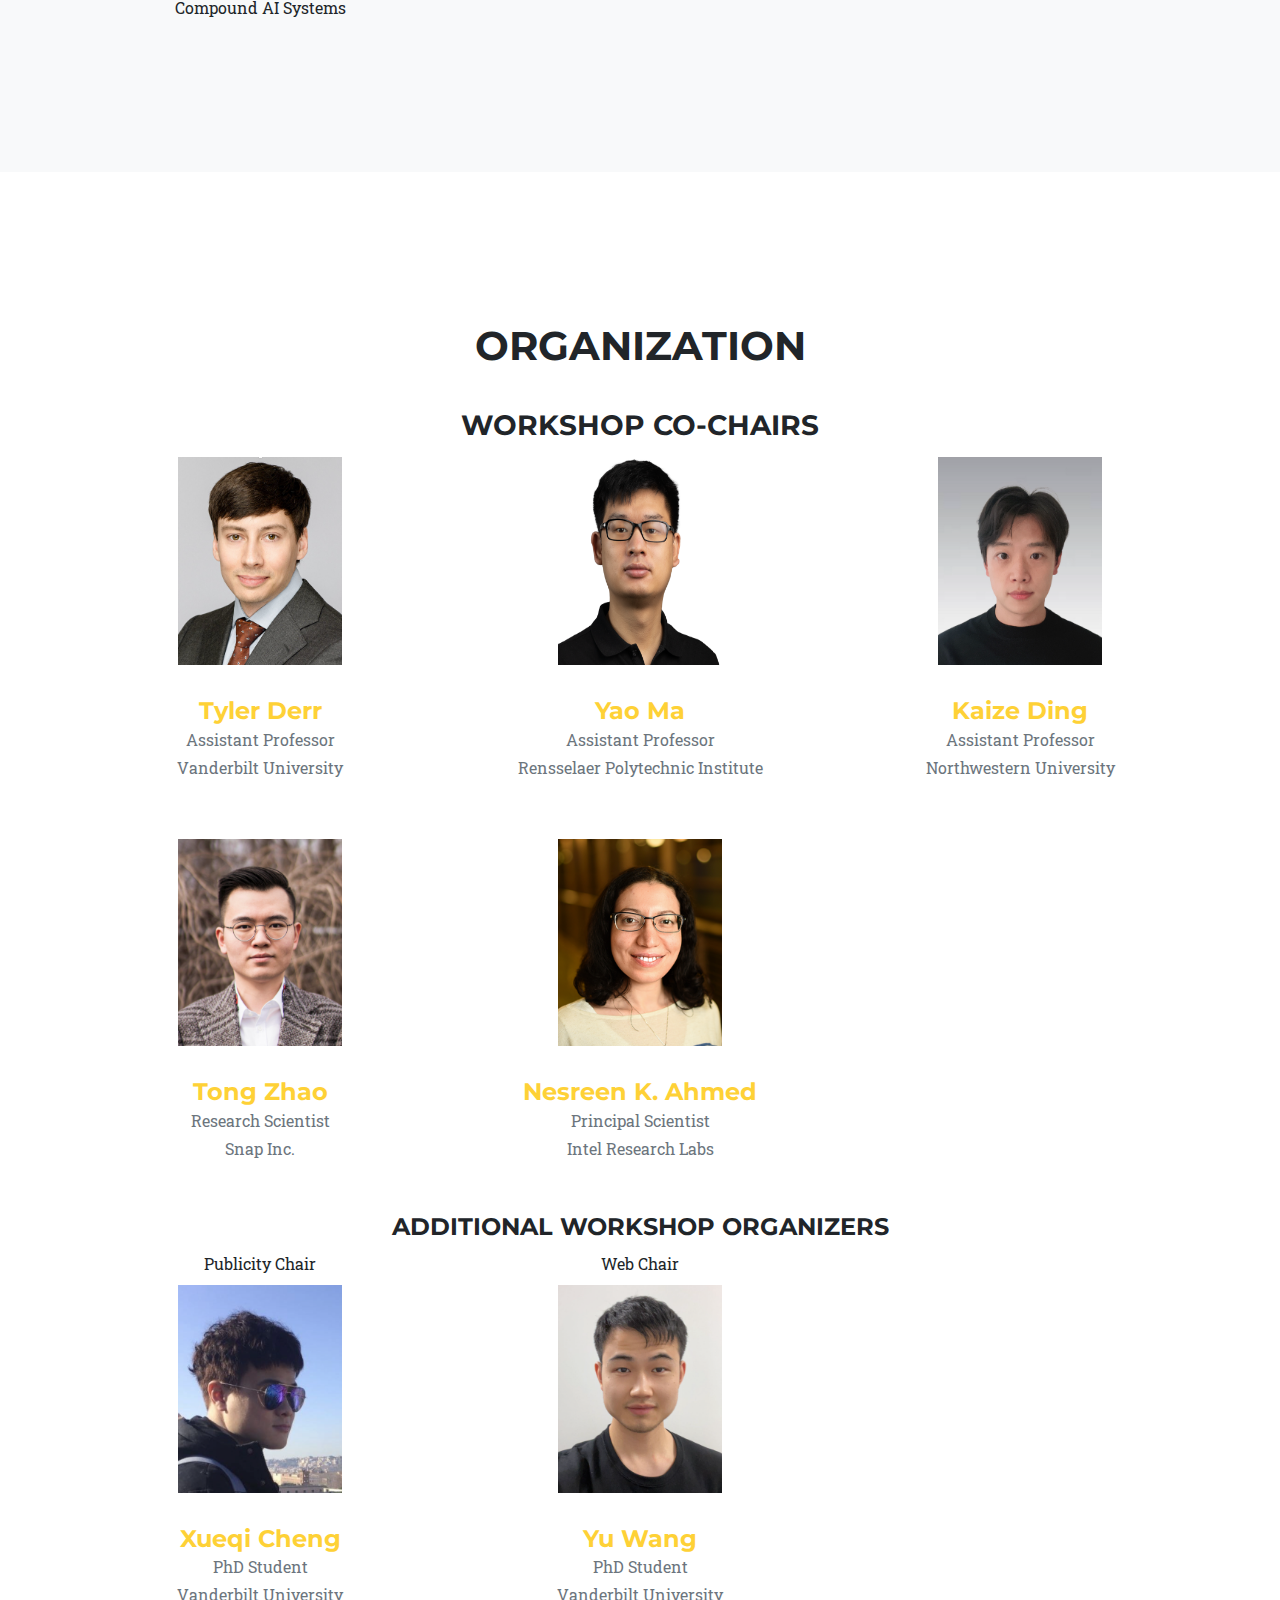
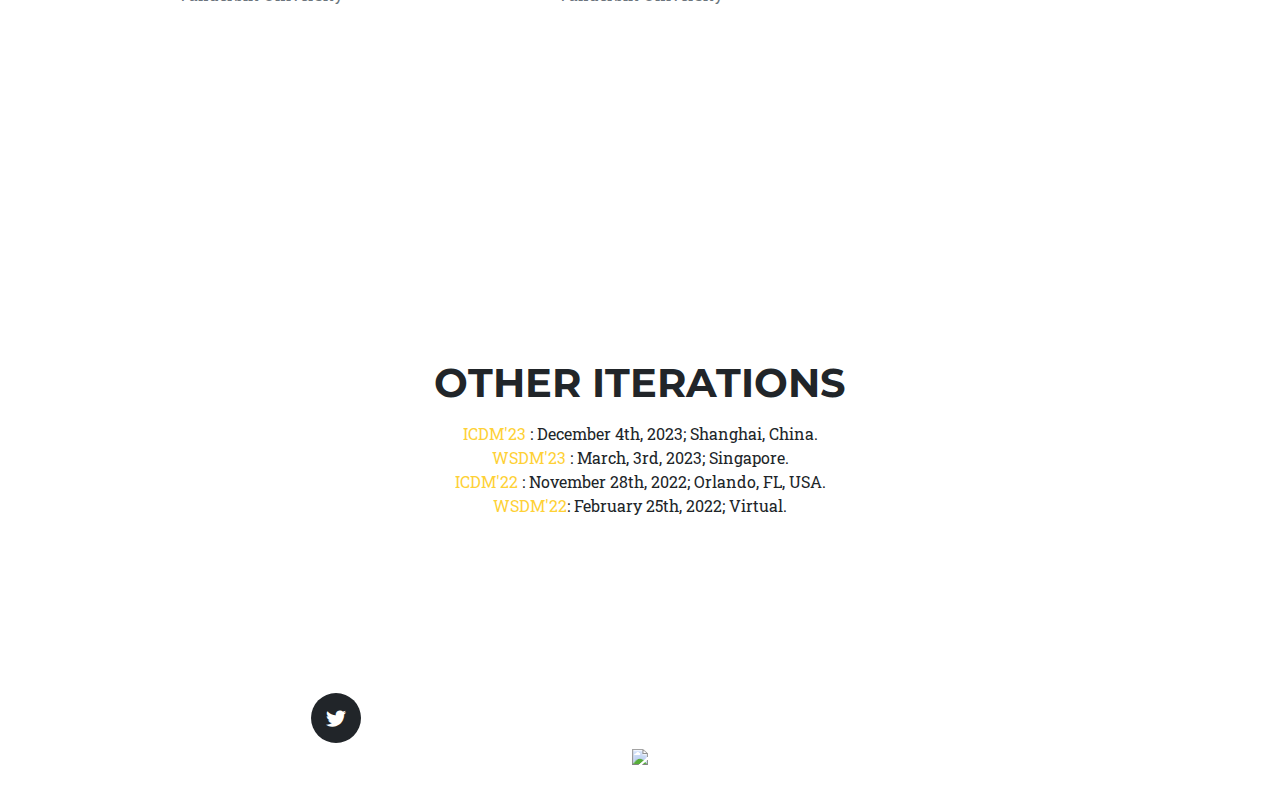
==== commit ad2d8686: "Update index.html" ====
--- a/index.html
+++ b/index.html
@@ -203,7 +203,7 @@
 
 <li><span style="color:#fed136">Overlapping and Robust Edge-Colored Clustering in Hypergraphs</span>. <br>Alex Crane, Brian Lavallee, Blair D. Sullivan, and Nate Veldt</li><br>
 <li><span style="color:#fed136">Graphs Meet Language Models: Node Classification Elevated</span>. <br>Vijay Lingam, Aneesh Shetty, and Meghana Missula</li><br>
-<li><span style="color:#fed136">Graph Diffusion Models for Anomaly Detection</span>. <br>Zekuan Liu, Huijun Yu, Yao Yan, Ziqing Hu, Pankaj Rajak, Olcay Boz, Deepayan Chakrabarti, Fei Wang, and Amila Weerasinghe</li><br>
+<li><span style="color:#fed136">Graph Diffusion Models for Anomaly Detection</span>. <br>Zekuan Liu, Huijun Yu, Yao Yan, Ziqing Hu, Pankaj Rajak, Amila Weerasinghe, Olcay Boz, Deepayan Chakrabarti, and Fei Wang</li><br>
 <li><span style="color:#fed136">HyperNEO: Inferring Community Structure in Attributed Hypergraphs</span>. <br>Kazuki Nakajima and Takeaki Uno</li><br>
 <li><span style="color:#fed136">Two Heads are Better than One: Teaching MLPs with Multiple Graph Neural Networks via Knowledge Distillation and Contrastive Learning</span>. <br>Bo-Wei Yang, Chia-Hsun Lu, Ming-Yi Chang, and Chih-Ya Shen</li><br>
 <li><span style="color:#fed136">Pitfalls in Link Prediction with Graph Neural Networks: Understanding the Impact of Target-link Inclusion &amp; Better Practices</span>. <br>Jing Zhu, Yuhang Zhou, Vassilis N. Ioannidis, Shengyi Qian, Wei Ai, Xiang Song, and Danai Koutra<br> ***Best Paper Award*** </li><br>
